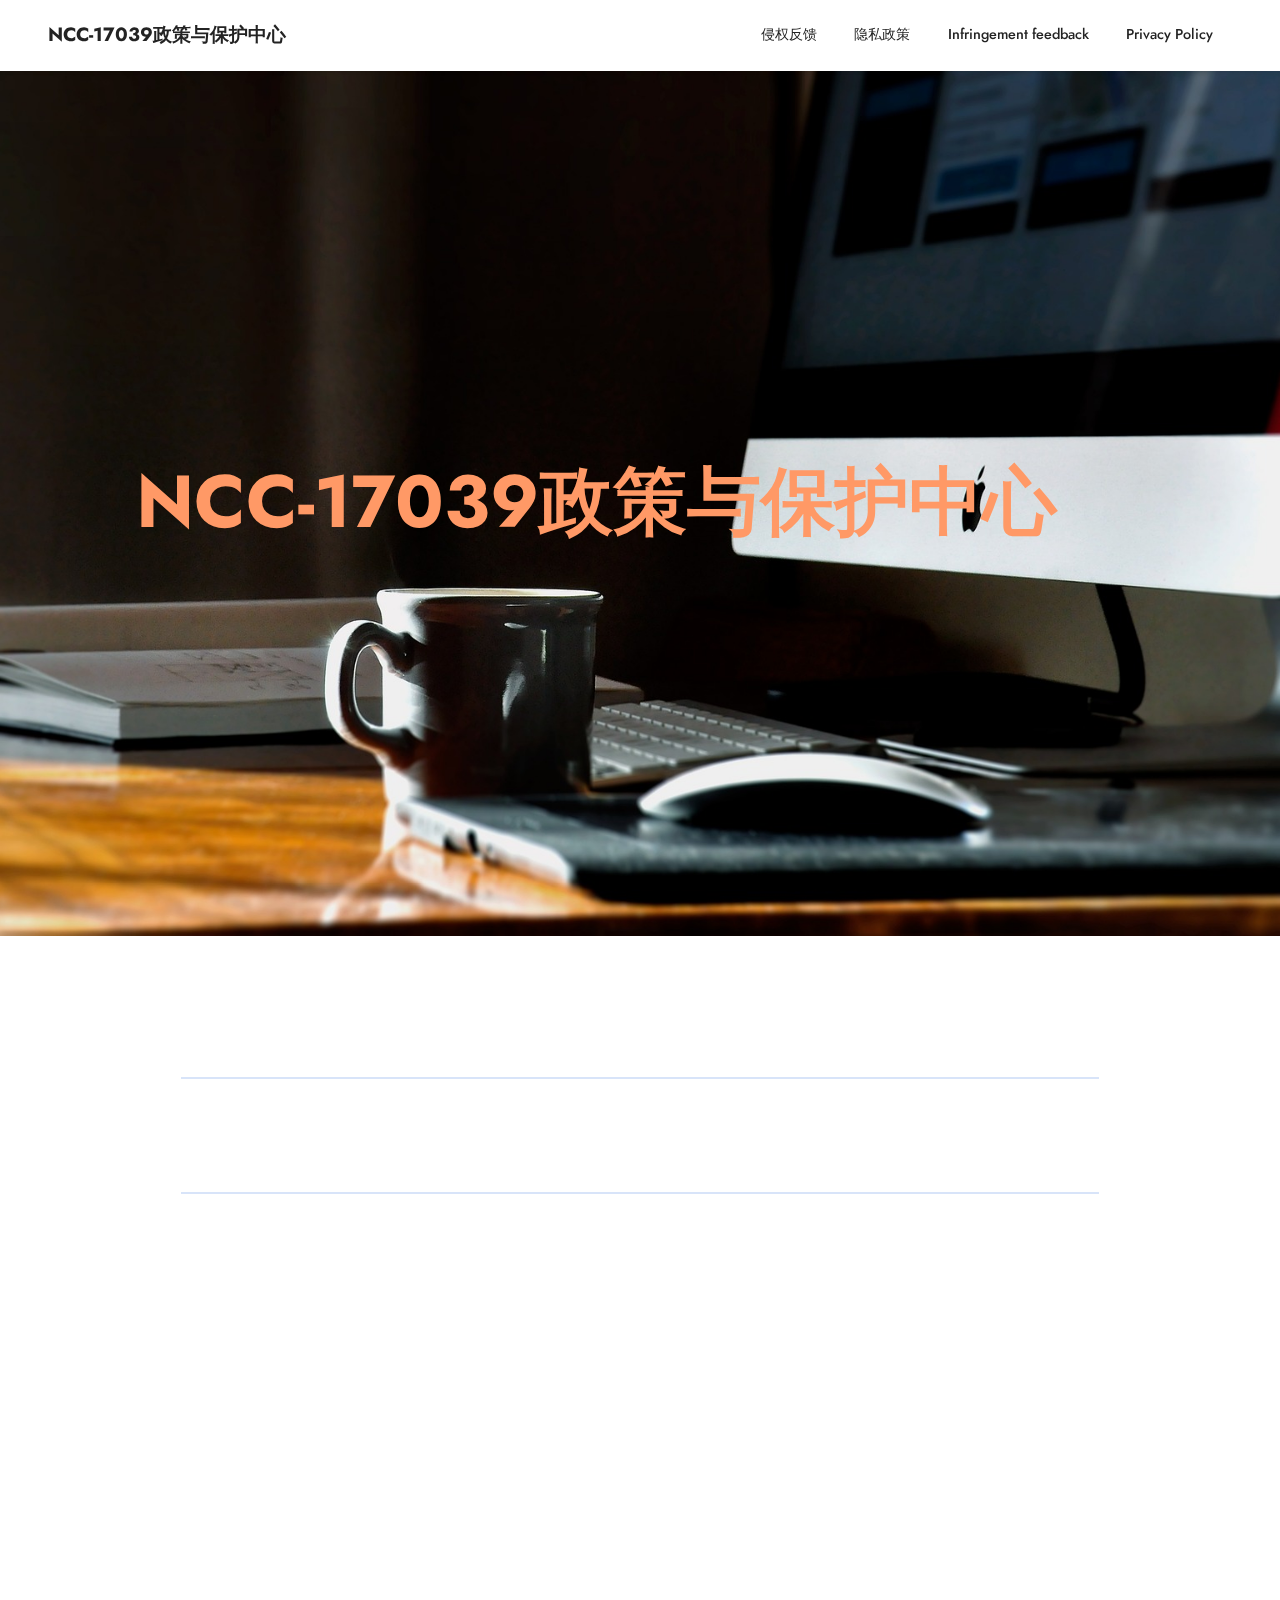
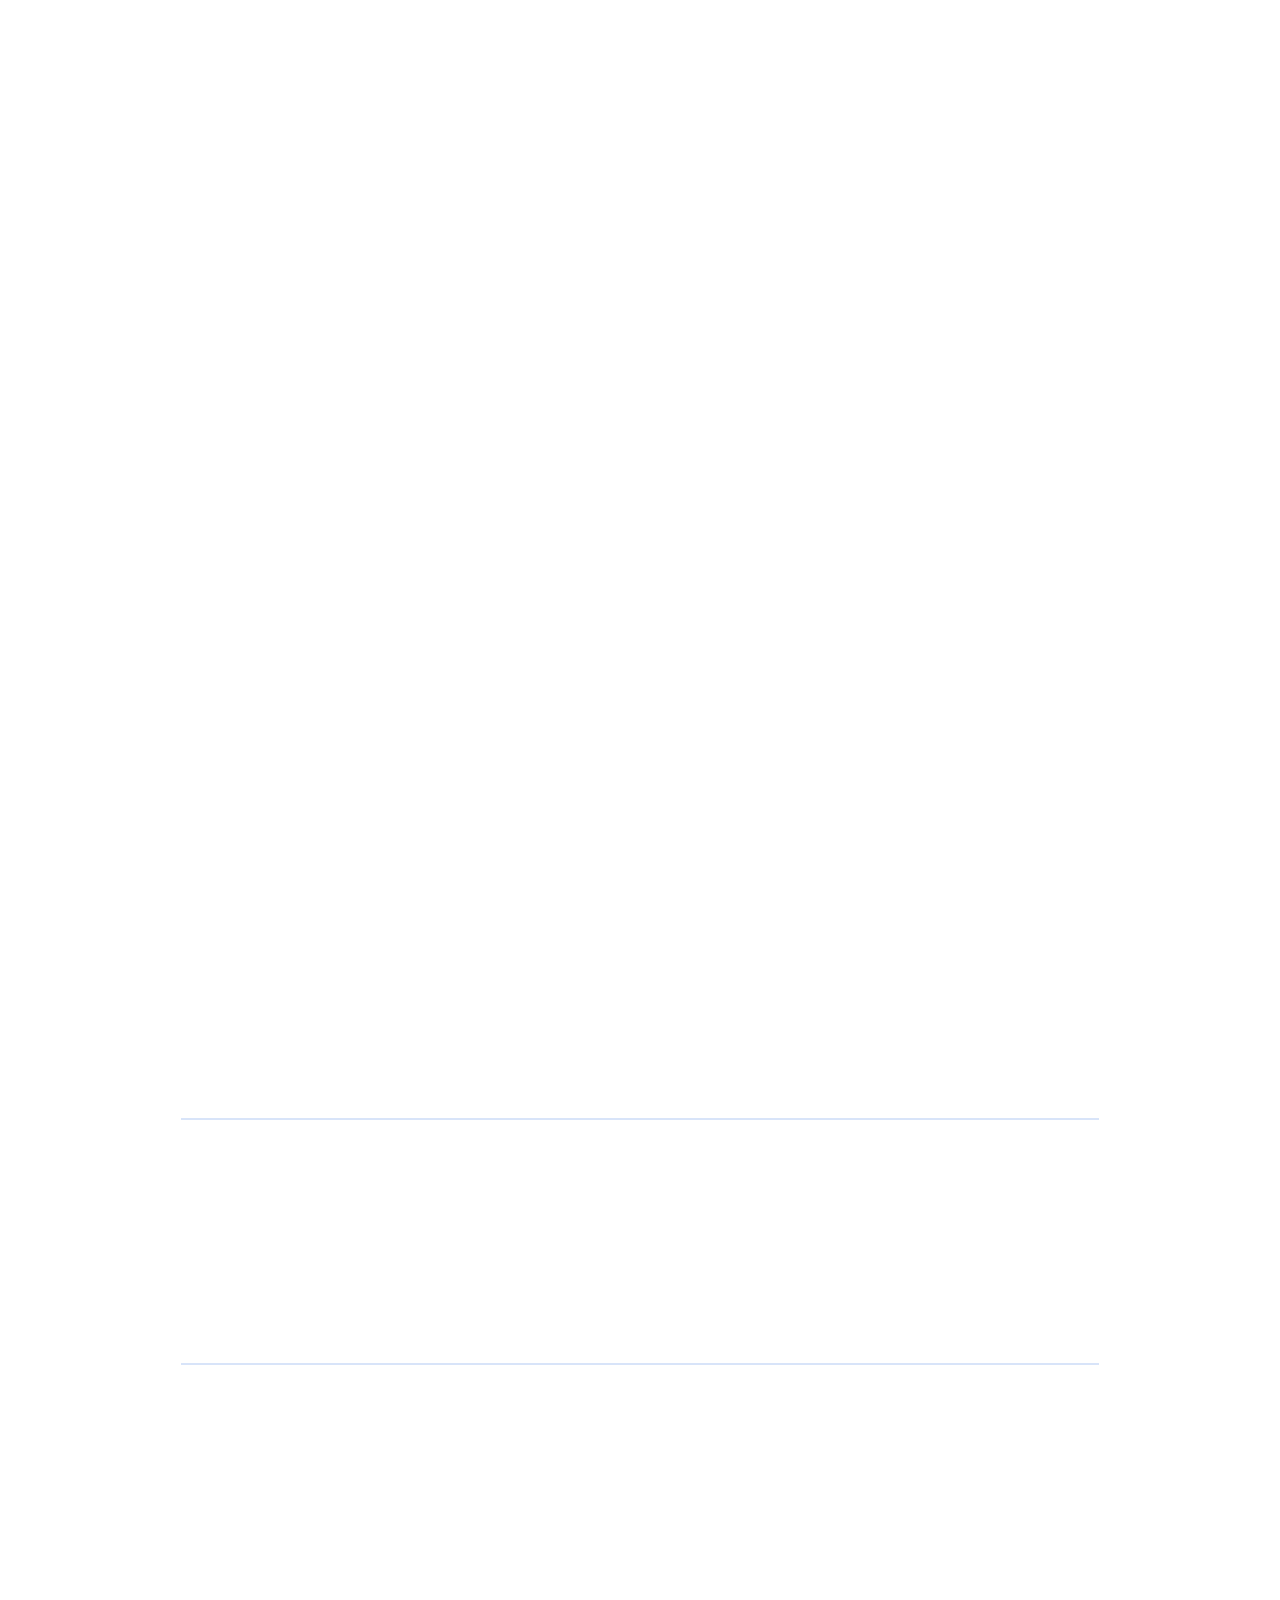
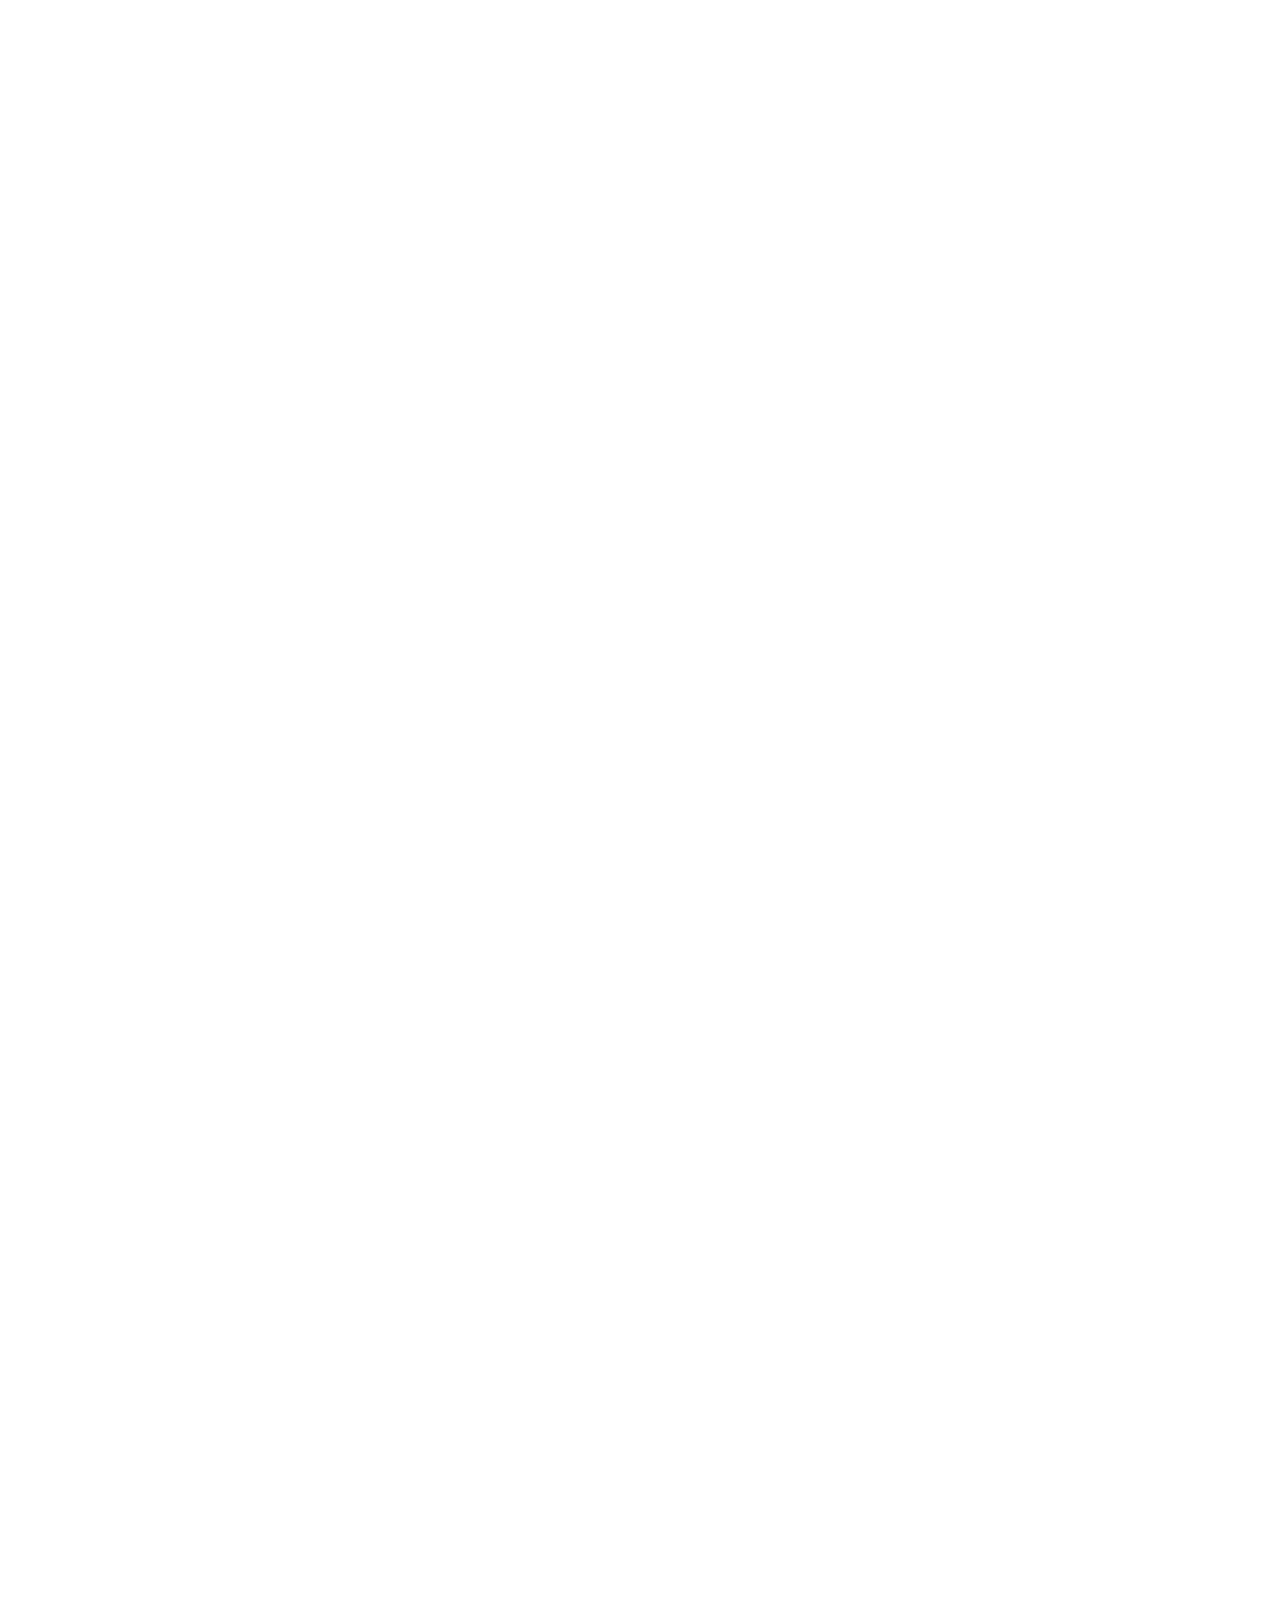
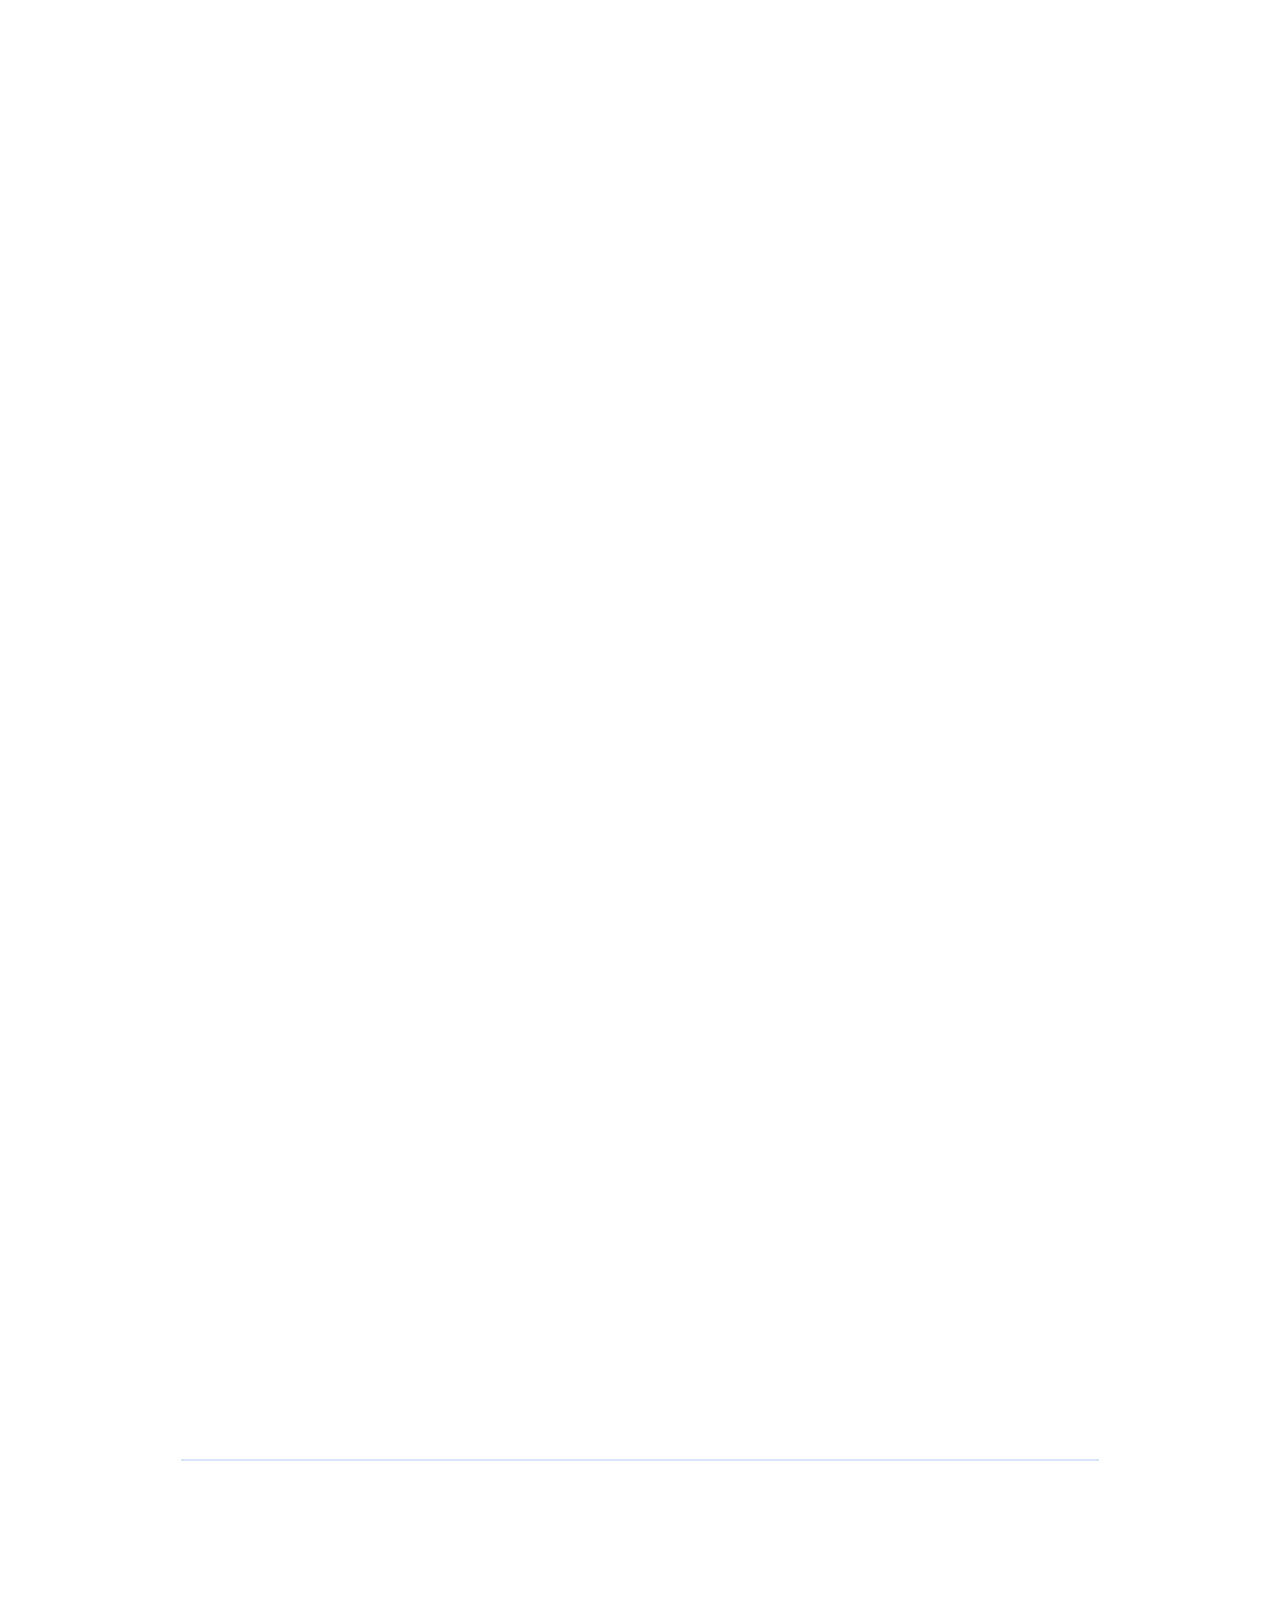
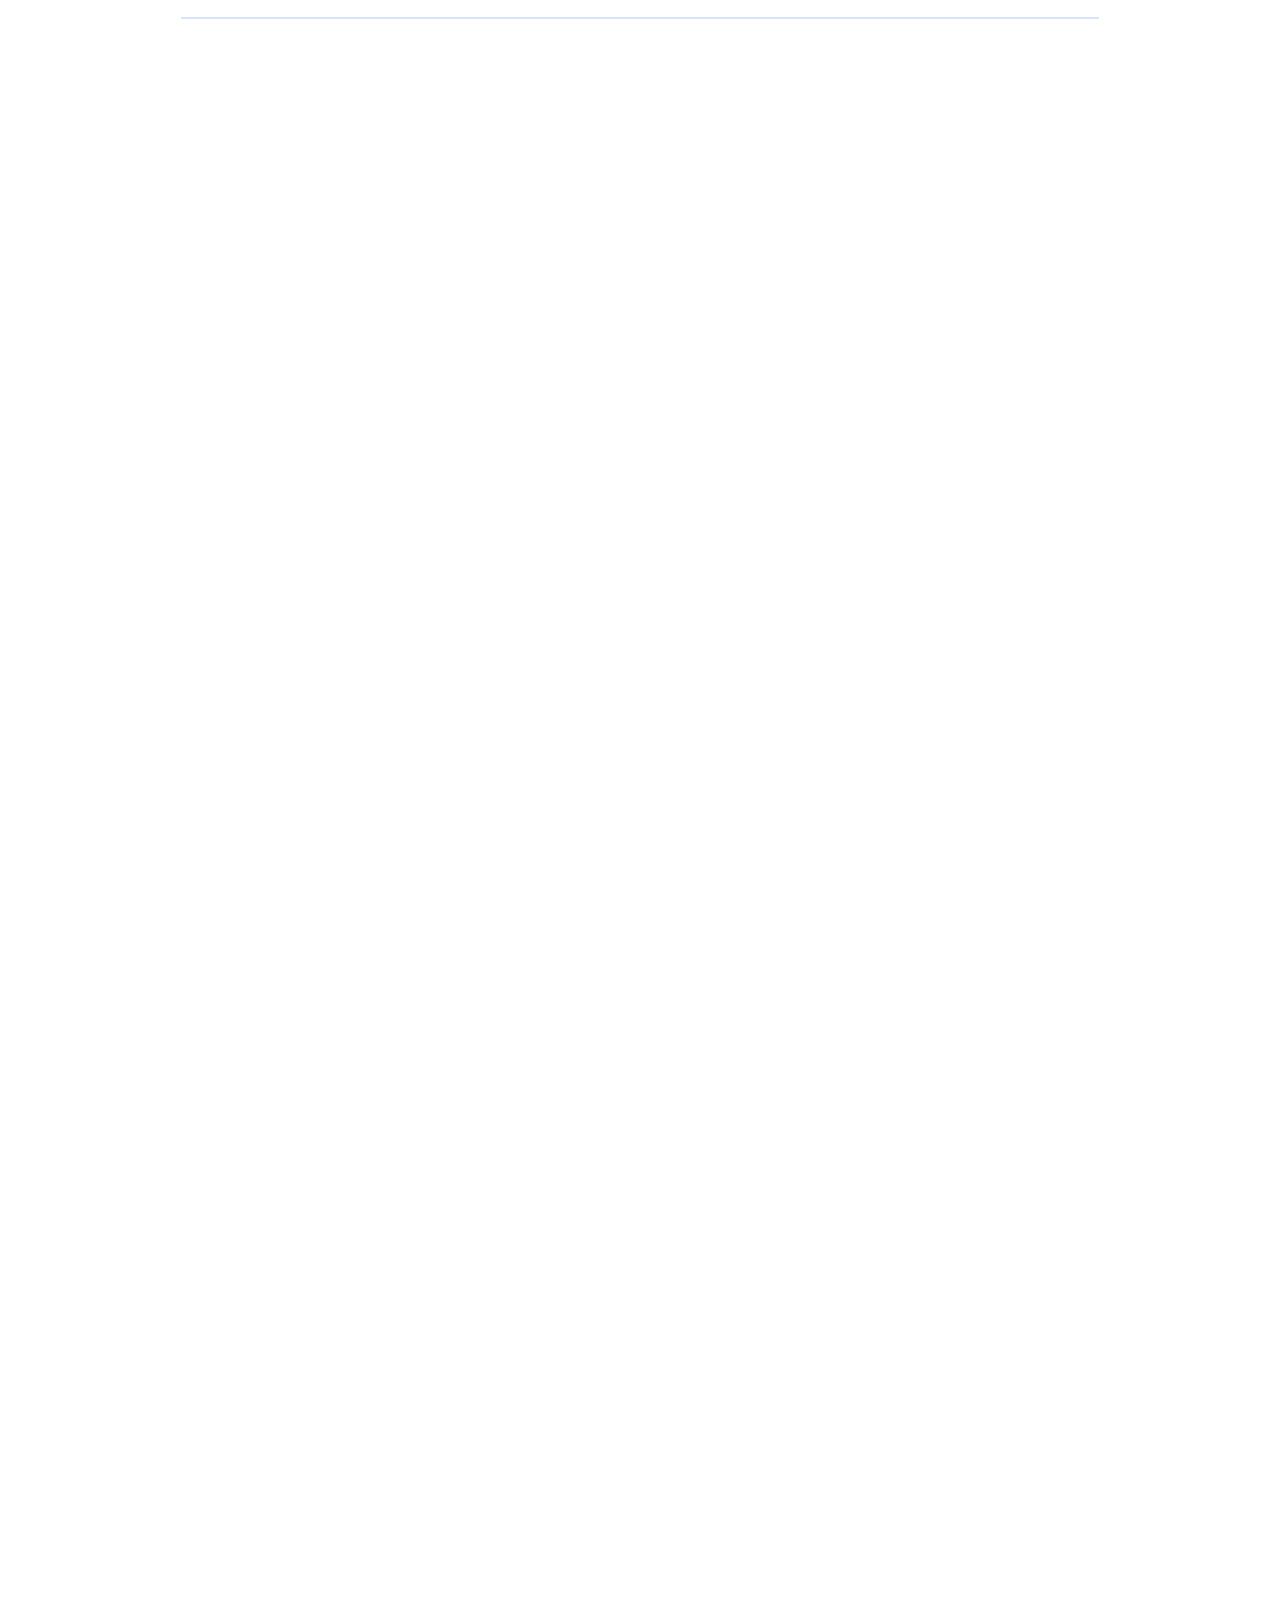
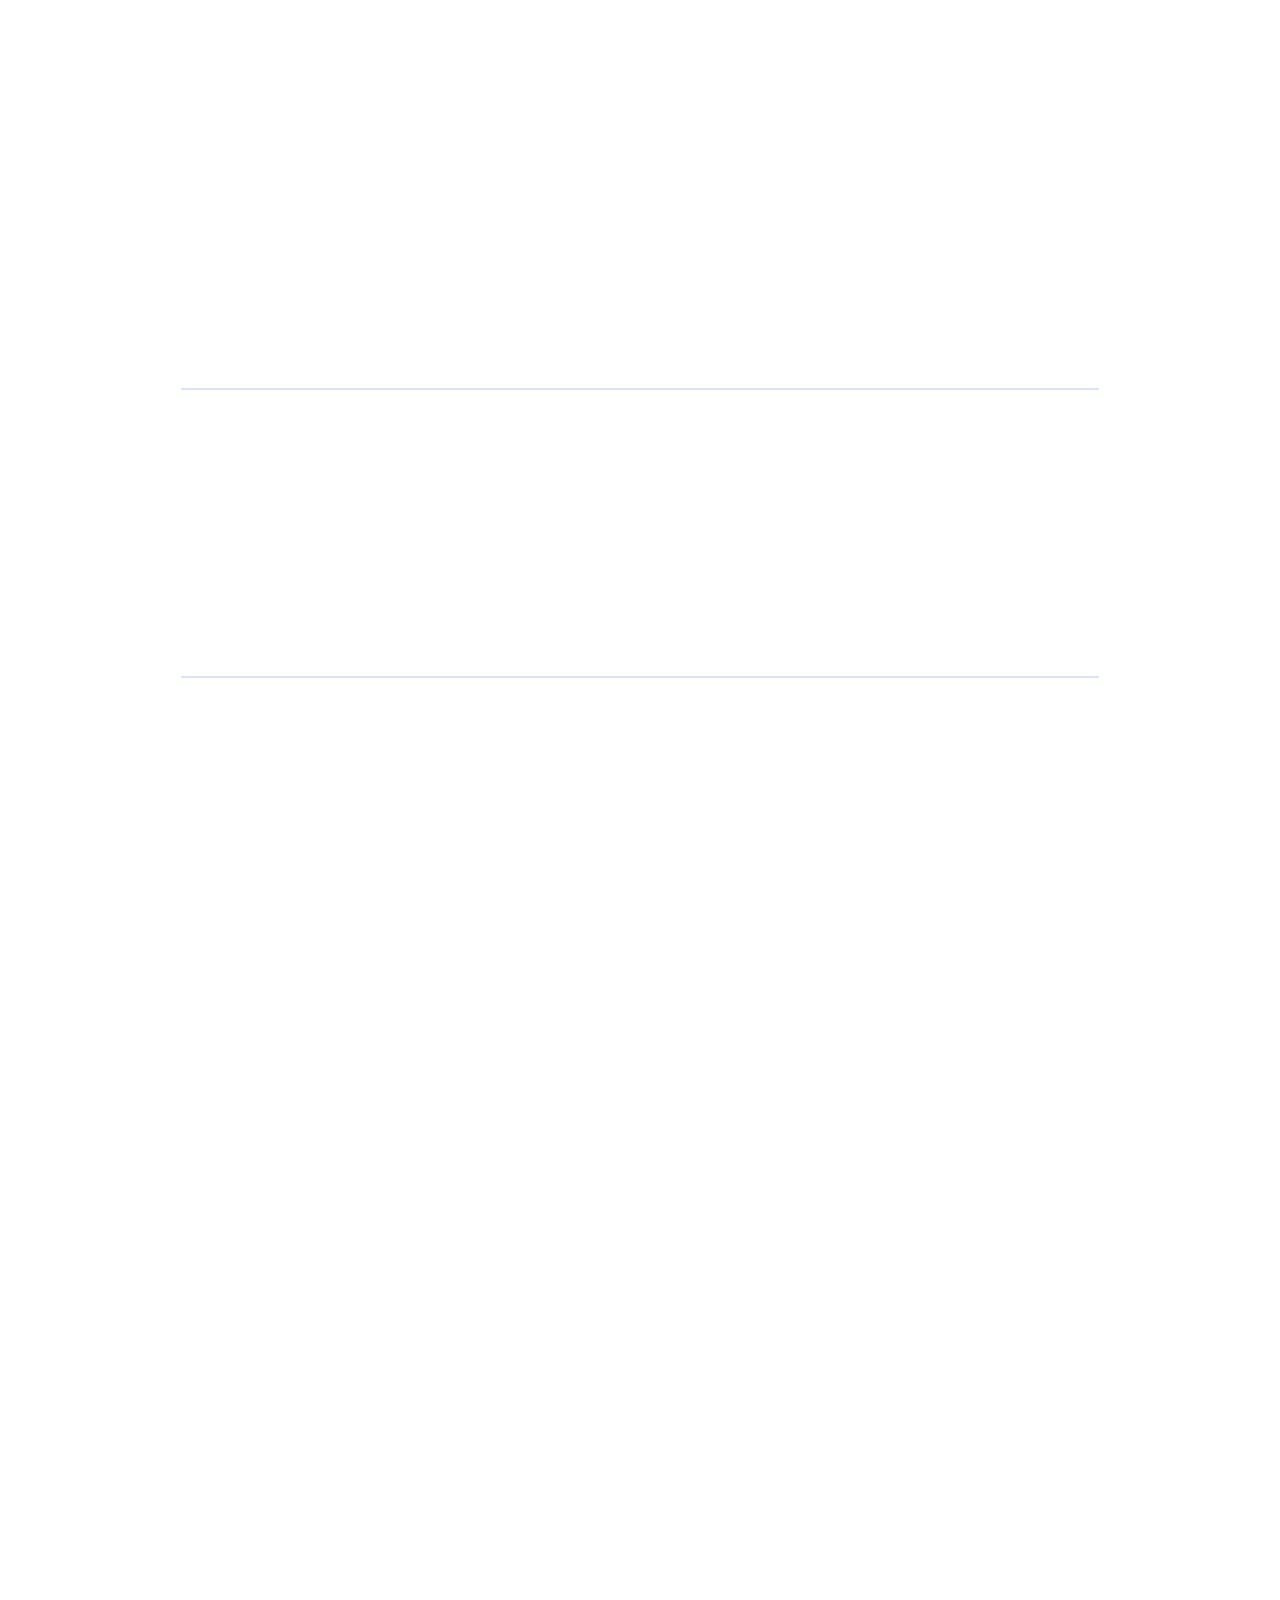
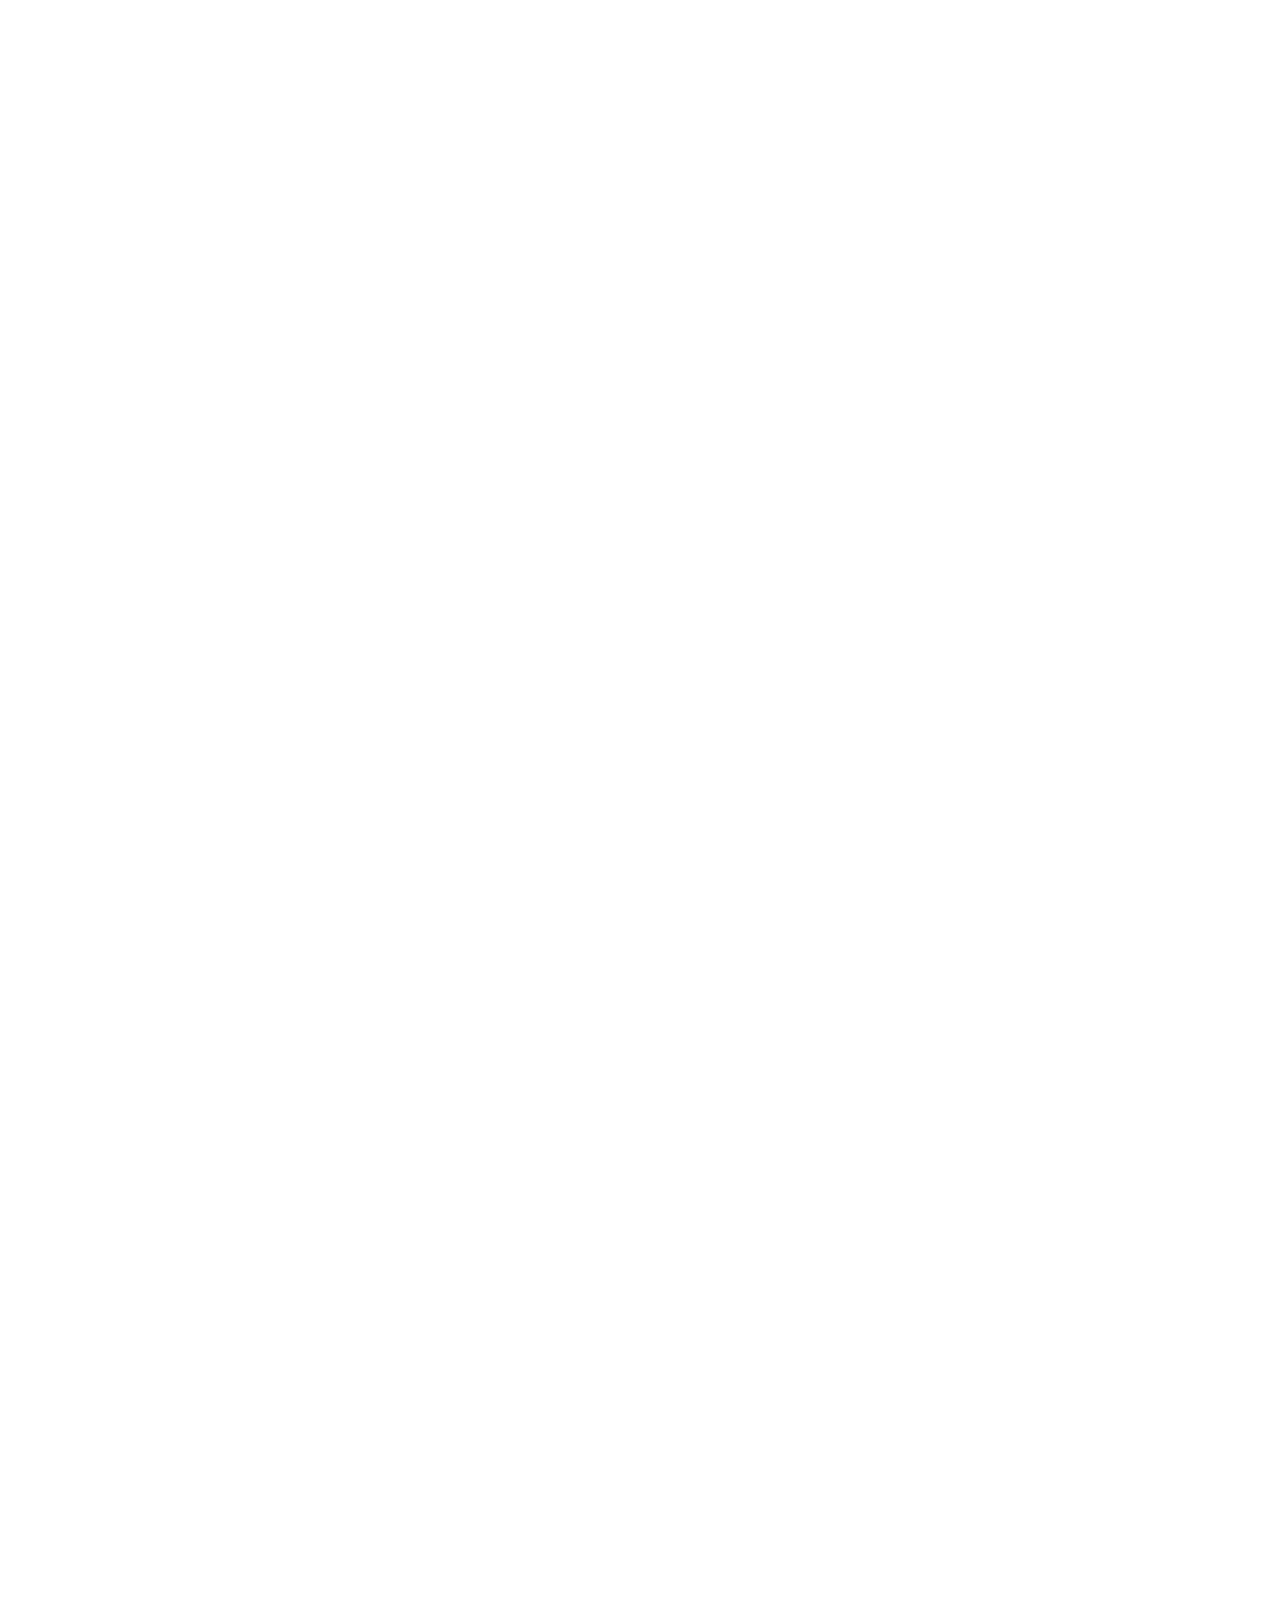
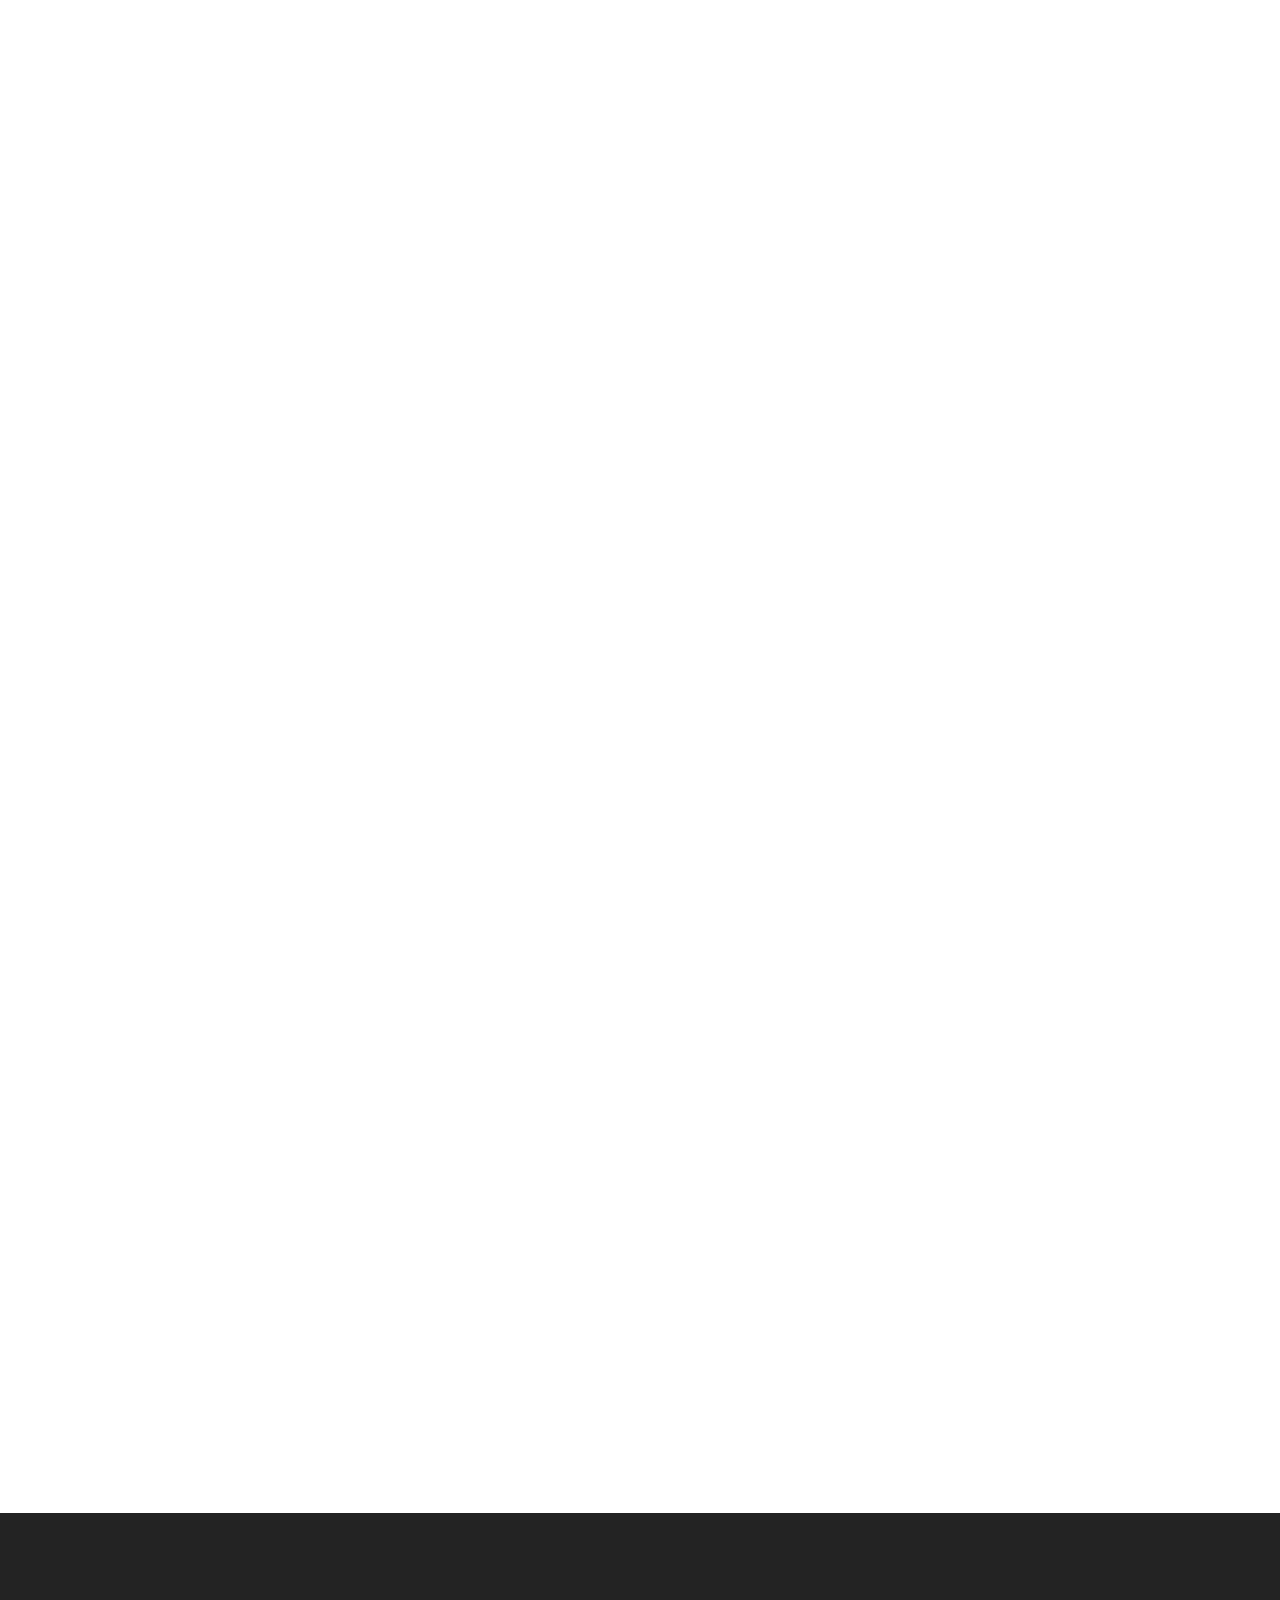
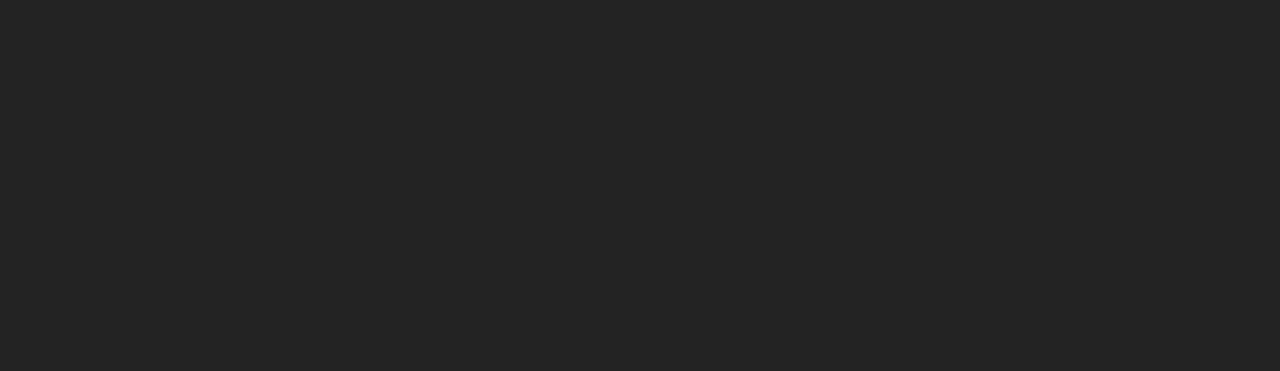
==== data/index.html @ b6a3f5bc "Add files via upload" ====
<!DOCTYPE html>
<html  >
<head>
  <meta charset="UTF-8">
  <meta http-equiv="X-UA-Compatible" content="IE=edge">
  <meta name="generator" content="Mobirise v5.8.4, mobirise.com">
  <meta name="viewport" content="width=device-width, initial-scale=1, minimum-scale=1">
  <link rel="shortcut icon" href="" type="image/x-icon">
  <meta name="description" content="">
  
  
  <title>NCC-17039政策与保护中心</title>
  <link rel="stylesheet" href="/data/assets/bootstrap/css/bootstrap.min.css">
  <link rel="stylesheet" href="/data/assets/bootstrap/css/bootstrap-grid.min.css">
  <link rel="stylesheet" href="/data/assets/bootstrap/css/bootstrap-reboot.min.css">
  <link rel="stylesheet" href="/data/assets/parallax/jarallax.css">
  <link rel="stylesheet" href="/data/assets/animatecss/animate.css">
  <link rel="stylesheet" href="/data/assets/dropdown/css/style.css">
  <link rel="stylesheet" href="/data/assets/socicon/css/styles.css">
  <link rel="stylesheet" href="/data/assets/theme/css/style.css">
  <link rel="preload" href="https://fonts.googleapis.com/css2?family=Jost:ital,wght@0,400;0,700;1,400;1,700&display=swap&display=swap" as="style" onload="this.onload=null;this.rel='stylesheet'">
  <noscript><link rel="stylesheet" href="https://fonts.googleapis.com/css2?family=Jost:ital,wght@0,400;0,700;1,400;1,700&display=swap&display=swap"></noscript>
  <link rel="preload" as="style" href="/data/assets/mobirise/css/mbr-additional.css"><link rel="stylesheet" href="/data/assets/mobirise/css/mbr-additional.css" type="text/css">

  
  
  
</head>
<body>
  
  <section data-bs-version="5.1" class="menu menu1 cid-tM2WLo5mVz" once="menu" id="menu1-g">
    

    <nav class="navbar navbar-dropdown navbar-fixed-top navbar-expand-lg">
        <div class="container-fluid">
            <div class="navbar-brand">
                
                <span class="navbar-caption-wrap"><a class="navbar-caption text-black display-7" href="/data/">NCC-17039政策与保护中心</a></span>
            </div>
            <button class="navbar-toggler" type="button" data-toggle="collapse" data-bs-toggle="collapse" data-target="#navbarSupportedContent" data-bs-target="#navbarSupportedContent" aria-controls="navbarNavAltMarkup" aria-expanded="false" aria-label="Toggle navigation">
                <div class="hamburger">
                    <span></span>
                    <span></span>
                    <span></span>
                    <span></span>
                </div>
            </button>
            <div class="collapse navbar-collapse" id="navbarSupportedContent">
                <ul class="navbar-nav nav-dropdown nav-right" data-app-modern-menu="true"><li class="nav-item"><a class="nav-link link text-black text-primary display-4" href="index.html#content4-1">侵权反馈</a></li>
                    <li class="nav-item"><a class="nav-link link text-black text-primary display-4" href="/data/index.html#content4-5">隐私政策</a></li>
                    <li class="nav-item"><a class="nav-link link text-black text-primary display-4" href="/data/index.html#content4-9">Infringement feedback</a>
                    </li><li class="nav-item"><a class="nav-link link text-black text-primary display-4" href="/data/index.html#content4-c">Privacy Policy</a></li></ul>
                
                
            </div>
        </div>
    </nav>
</section>

<section data-bs-version="5.1" class="header5 cid-tM2IZRfrSc mbr-fullscreen mbr-parallax-background" id="header5-0">

    

    
    

    <div class="container-fluid">
        <div class="row justify-content-end">
            <div class="col-12 col-lg-11">
                <h1 class="mbr-section-title mbr-fonts-style mbr-white mb-3 display-1"><strong>NCC-17039政策与保护中心</strong></h1>
                
                
                
            </div>
        </div>
    </div>
</section>

<section data-bs-version="5.1" class="content4 cid-tM2LdQFCcs" id="content4-1">
    

    
    
    <div class="container">
        <div class="row justify-content-center">
            <div class="title col-md-12 col-lg-12">
                <h3 class="mbr-section-title mbr-fonts-style align-center mb-4 display-2">
                    <strong>1、侵权反馈</strong>
                </h3>
                
                
            </div>
        </div>
    </div>
</section>

<section data-bs-version="5.1" class="content6 cid-tM2Rbtd315" id="content6-4">
    
    <div class="container">
        <div class="row justify-content-center">
            <div class="col-md-12 col-lg-10">
                <hr class="line">
                <p class="mbr-text align-center mbr-fonts-style my-4 display-4"><em>我一贯尊重和重视对内容版权及其他知识产权的保护，努力提供更好的使用体验和健康的交流环境。如果您在我的网站上发现了侵犯您相关权益或者有悖国家法律禁止性规定的内容或其他内容，请您按照下述方式及时向我们发出权利通知或举报，我们将根据相关法律法规规定采取相关措施以尽可能地保护您的合法权益和我站网络环境的健康。</em></p>
                <hr class="line">
            </div>
        </div>
    </div>
</section>

<section data-bs-version="5.1" class="content5 cid-tM2LjZ0Rh5" id="content5-2">
    
    <div class="container">
        <div class="row justify-content-center">
            <div class="col-md-12 col-lg-11">
                
                <h4 class="mbr-section-subtitle mbr-fonts-style mb-4 display-5">
                    一、侵权类权利通知
                </h4>
                <p class="mbr-text mbr-fonts-style display-7">01. 下载举报申诉表，填写申诉信息。
<br>申诉表需由权利人或其合法授权的代理人亲笔签名，权利人为单位的则需加盖单位公章。代理人受托进行举报申诉的，需另提供权利人签章的授权委托书作为附件。申诉表的内容应尽可能完整的填写、提供。您所提供的信息越准确全面，越有助于我们准确、快速、及时地进行处理，保护您的合法权益。
<br>(1) 权利人的姓名／名称要求为身份证上的准确名称，请勿使用昵称、化名、缩写等无法确定现实主体的表述方式。
<br>(2) 联系方式、地址请使用切实可以联系到的直接通讯方式。我们在收到您的举报申诉后可能通过电话或者快递的方式与您进一步联系。
<br>(3) 有效证件的复印件包括营业执照（单位）、身份证（个人）、版权登记证书、第三方（原权利人）授权证明等可以直接证明权利人和权利主张真实存在的材料。如果权利人系未曾进行过版权登记的原创作者，请提供作品首次发表的证明（如出版物、附带时间戳的网页信息等），以便我们可以核实。
<br>(4) 权利人申诉内容及要求，需要列名侵权作品的准确名称、网络地址；要求主张包括可以要求断开侵权作品的访问链接、删除或更正涉嫌侵权的文字介绍。
<br>(5) 认为构成侵权的初步证明材料文件，需要举报申诉人就被举报视频的具体侵权内容进行说明。如涉及盗版或抄袭的，需简要对比被举报视频与自身权利作品之间的同一性或者抄袭的具体内容；涉及针对其他民事权利（名誉权、肖像权及隐私权等）的投诉，应提供具体内容在被举报中的截图。您所提供的材料的准确性，有助于加速恶魔工作人员的处理速度，能更好的维护您的合法权益。
<br>(6) 权利人保证。我们承诺对每一份有效填写的举报申诉表内容逐一核实和反馈。故为防止恶意举报伤害我们的合法权益，权利人须做出相应地承诺和保证。
<br>(7) 权利人如有其他需要补充的内容，可以在“其他”栏中进一步提供。
<br><strong>下载表单： <a href="https://www.123pan.com/s/A4BuVv-akCOA.html" class="text-primary" target="_blank">举报申诉表</a>；
</strong><br>02. 将填写完毕的举报申诉表及有效证明文件的扫描件<strong>通过邮件发送： <a href="mailto:Maxwell448844@outlook.com" class="text-primary">Maxwell448844@outlook.com</a></strong>
<br>03. 收到符合上述要求之通知和完整材料后，我会尽快调查核实并处理。如必要信息尚不符合法律要求、或不足以确定侵权的，我会通过您提供的联系方式与您沟通获取进一步的信息；在材料具备前，我将根据您所提供的初步资料的完善程度，自主确定是否采取预控措施、以及采取何种程度的预控措施。如您提供的联系方式有误或无法提供必要的权利证明、佐证材料的，您的举报申诉将无法得到支持和处理。感谢您的配合和理解。
<br>04. 如果您对于填写举报申诉表和提供举证材料存在困难，请在这里的反馈平台进行反馈，我们将尽力为您提供释疑和指导。<br></p>
            </div>
        </div>
    </div>
</section>

<section data-bs-version="5.1" class="content5 cid-tM2Raf6YVP" id="content5-3">
    
    <div class="container">
        <div class="row justify-content-center">
            <div class="col-md-12 col-lg-11">
                
                <h4 class="mbr-section-subtitle mbr-fonts-style mb-4 display-5">
                    二、其他举报
                </h4>
                <p class="mbr-text mbr-fonts-style display-7">01. 其他类型的举报流程参照侵权类权利通知。
<br>02. 您在举报申诉表可填写为何申诉，无需提供身份证件复印件。
<br>03. 您的申诉内容，需要列名投诉作品的准确名称；您认为其有悖法律要求的具体内容（被举报中相应的截图和有效链接）；您的具体主张和要求（可选）。
<br>04. 故为防止恶意举报伤害我的合法权益，举报人同样须做出相应地承诺和保证。
<br>05. 您应当将填写完毕的举报申诉表及证明材料通过电子邮件方式发送至： Maxwell448844@outlook.com。收到符合要求举报材料后，我（们）会进行调查核实并处理。我（们）可能通过您提供的联系方式与您沟通获取进一步的信息。我（们）有权根据您所提供的材料，自主查核并确定是否采取、以及采取何种程度的措施。如您提供的联系方式有误或无法提供必要的权利证明、佐证材料的，您的举报申诉将无法得到支持和处理。感谢您的配合和理解。
<br>我（们）可能通过您提供的联系方式与您沟通获取进一步的信息。我们有权根据您所提供的材料，自主查核并确定是否采取、以及采取何种程度的措施。如您提供的联系方式有误或无法提供必要的权利证明、佐证材料的，您的举报申诉将无法得到支持和处理。感谢您的配合和理解。
<br>遵守法律： 中华人民共和国的相关法律和法规。保留所有权利： NCC-17039</p>
            </div>
        </div>
    </div>
</section>

<section data-bs-version="5.1" class="content4 cid-tM2S4wcr0f" id="content4-5">
    

    
    
    <div class="container">
        <div class="row justify-content-center">
            <div class="title col-md-12 col-lg-10">
                <h3 class="mbr-section-title mbr-fonts-style align-center mb-4 display-2">
                    <strong>2、隐私权保护政策</strong></h3>
                
                
            </div>
        </div>
    </div>
</section>

<section data-bs-version="5.1" class="content6 cid-tM2Sfiu9JL" id="content6-6">
    
    <div class="container">
        <div class="row justify-content-center">
            <div class="col-md-12 col-lg-10">
                <hr class="line">
                <p class="mbr-text align-center mbr-fonts-style my-4 display-4"><em>欢迎来到NCC-17039的个人网站。本站非常重视您的隐私权，并致力于保护您的个人信息。本隐私政策说明了本站收集、使用、共享和保护您的个人信息的方式。
<br>NCC-17039非常重视用户的隐私和个人信息保护。为了您可以完整地使用我们的产品与/或服务，NCC-17039将依据《中华人民共和国网络安全法》《中华人民共和国个人信息保护法》以及其他中华人民共和国相关法律法规收集和使用您的相关个人信息。本《隐私权保护政策》将说明在您使用我们的产品与/或服务时，NCC-17039如何收集、使用、保存、保护、共享和转让这些信息，请在使用我们的服务前，仔细阅读并了解本隐私权保护政策。
<br>请仔细阅读本《隐私权保护政策》（尤其是加粗、划线的内容）并确定了解我们对您个人信息的处理规则。阅读、使用NCC-17039产品/服务过程中，如您有任何疑问，可通过本隐私权保护政策中列明的NCC-17039联系方式与我们联系，如您不同意本隐私权保护政策中的任何条款，您应立即停止访问和使用相应产品/服务。</em></p>
                <hr class="line">
            </div>
        </div>
    </div>
</section>

<section data-bs-version="5.1" class="content5 cid-tM2SgbRRAA" id="content5-7">
    
    <div class="container">
        <div class="row justify-content-center">
            <div class="col-md-12 col-lg-11">
                
                
                <p class="mbr-text mbr-fonts-style display-7"><strong>一、收集的信息类型
</strong><br>本站目前涉及到浏览者隐私的有：留言区、您的个人邮箱、您的网易云音乐账号。
<br>a.留言区：本站收集的必要信息类型包括用户的昵称、邮箱、用户大概地理地址以及用户的浏览器和用户操作系统的信息。
<br>b.第三方网易云音乐端：本站收集的必要信息类型包括您的个人网易云音乐账号信息。您的网易云音乐账号个性化音乐推荐等相关信息。
<br>c.Memos：本站收集的必要信息类型包括您的个人邮箱地址或者您的Github登录信息。
<br>d.Cloudreve：本站收集的必要信息类型包括您的个人邮箱地址、您的登录大概地理位置。<br>
<br><strong>二、收集信息的目的
</strong><br>本站收集这些信息的原因和目的是为了：
<br>a.更好地改进本站的网站质量和可能的沟通。
<br>b.保存您的登录信息，以便我的服务更好的为您提供服务。<br>
<br><strong>三、信息使用和共享
</strong><br>a.留言区：本站会要求用户在输入框中要求用户选择邮箱或电话号码进行填写，同时系统将自动记录用户此时的大概位置信息，用户的邮箱/电话号码用于反馈和进一步的沟通，位置信息将用来评估您此时的网络通畅情况是否会和您现在所在的地域有关，如果用户退出本站，则位置信息的记录将会自动停止并销毁。
<br>b.第三方网易云音乐端：您的某些用户数据会和网易云音乐进行共享与认证。
<br>c.Memos：当你使用Github等第三方网站进行登录时，本站将与它们进行共享。具体信息请见第三方网站的相关政策。
<br>d.Cloudreve：您的个人邮箱地址、您的登录大概地理位置将会被用于登录和上传文件。本站不会将您的个人信息与任何第三方共享。<br>NCC-17039不会将您的个人信息向NCC-17039以外的任何公司、组织和个人共享或披露，但以下情况除外：
<br>（1）在获取您（以及监护人）的明确同意或您主动选择的情况下共享您的个人信息；
<br>（2）依据法律法规规定，或按政府主管部门的强制性要求，对外共享您的个人信息；
<br>（3）与伙伴共享：仅为实现本隐私权保护政策中声明的目的，我们的某些服务将由授权合作伙伴提供。我们可能会与合作伙伴共享您的某些个人信息，以提供更好的客户服务和用户体验。例如，在向您邮寄礼品等时，我们必须与物流服务提供商共享您的个人信息才能安排送货，或者安排合作伙伴提供服务。我们仅会出于合法、正当、必要、特定、明确的目的共享您的个人信息，并且只会共享提供服务所必要的个人信息。我们的合作伙伴无权将共享的个人信息用于任何其他用途。如果您拒绝我们的合作伙伴在提供服务时收集为提供服务所必须的个人信息，将可能导致您无法在平台中使用该第三方服务。目前，我们的授权合作伙伴包括以下类型：
<br>为实现广告、推送，广告、分析服务类的授权合作伙伴。
<br>这些合作伙伴无法识别您个人身份信息的用户画像标签及去标识化或匿名化后的统计类信息，以帮助其在不识别您个人身份的前提下提升广告有效触达率以帮助其在不识别您个人身份的前提下提升信息有效触达率。除非得到您的许可，否则我们不会将您的个人身份信息（指可以识别您身份的信息，例如姓名或手机号码，通过这些信息可以联系到您或识别您的身份）与提供广告、分析服务的合作伙伴共享。
<br>与供应商、服务提供商和其他合作伙伴的共享。
<br>支持我们业务的供应商、服务提供商和其他合作伙伴（如硬件厂商、电信运营商、支付服务商等），这些支持包括提供技术基础设施服务、分析我们服务的使用方式、衡量广告和服务的有效性、提供客户服务、支付便利或进行学术研究和调查。我们会与共享的合作伙伴签署严格的数据保护协议，要求他们按照我们的要求、本隐私权保护政策以及其他任何相关的保密和安全措施来处理个人信息。如果我们共享您的个人敏感信息或授权合作伙伴改变个人信息的使用及处理目的，将再次征求您的授权同意。<br>
<br><strong>四、Cookie 和其他技术
</strong><br>a.我们会使用 Cookie 来保存您的相关数据，以便您下次更方便使用我的服务。
<br>b.第三方Cookie：我们可能使用第三方服务提供商来监测和分析我们服务的使用情况<br>
<br><strong>五、安全措施
</strong><br>您的个人信息安全对于我们至关重要。我们将严格遵守中华人民共和国相关法律法规，通过采取合理措施的方式，保护您的个人信息，以防止您的信息遭到未经授权的访问、披露、使用、修改等。
<br>本站采取了适当的安全措施来保护您的信息的安全性。
<br>a.技术保护：
<br>为保障您的信息安全，我们已使用适当的安全措施来保护您提供的个人信息，防止数据遭到未经授权访问、公开披露、使用、修改、损坏或丢失。包括但不限于SSL、信息加密存储、数据中心的访问控制。我们会使用加密技术保证个人信息的安全性；我们会使用受信赖的保护机制防止个人信息遭受到恶意攻击；我们会部署访问控制机制，尽力确保只有授权才可以访问个人信息。
<br>b.敏感信息及密码保护提示：
<br>（1） 个人敏感信息保护注意：您在使用我们服务时自愿共享甚至公开分享的信息，可能会涉及您或他人的个人信息甚至个人敏感信息，例如您上传的头像图片、您在发送评论时选择上传的包含个人信息的图片等。请您更加谨慎地考虑，是否在使用我们的服务时共享甚至公开共享相关信息。
<br>（2） 请使用复杂密码，协助我们保证您的账户安全。我们将尽力保证您发送给我们的任何信息的安全性。
<br>（3） 您的账户具有安全保护功能，请妥善保管您的账户及密码信息。我们将通过向其他服务器备份、对用户密码进行加密等安全措施确保您的信息不丢失，不被滥用和变造。尽管有签署安全措施，但同时也请您理解在信息网络上不存在“完善的安全措施”。
<br>（4） 信息披露提示及密码泄露处理：由于互联网环境并非绝对安全，在使用平台某些服务时，您不可避免的要向交易对方或潜在的交易对方披露自己的个人信息，如银行账户信息、联系方式。请您妥善保护自己的个人信息，仅在必要的情形下向他人提供。如您发现自己的个人信息泄露，尤其是您的账户及密码发生泄露，请您立即联络我们，以便我们采取相应措施。
<br>c.安全事件处理：
<br>我们将尽力确保您发送给我们的任何信息的安全性。但如不幸发生个人信息安全事件，我们将按照法律法规的要求，及时向您告知安全事件的基本情况和可能的影响、我们已采取或将要采取的处置措施、您可自主防范和降低风险的建议、对您的补救措施等。我们将及时将事件相关情况以邮件、信函、电话、推送通知等方式告知您，难以逐一告知个人信息主体时，我们会采取合理、有效的方式发布公告。
<br>d.信息存储的期限
<br>我们会采取合理可行的措施避免收集无关的个人信息。我们对于个人信息相关日志信息将在不少于六个月的期限内保存您的个人信息，除非您同意延长保存期限或得到法律的允许。超出保存期限后，会将删除您的个人信息或采取技术措施对您的个人信息进行匿名化处理，但法律法规另有规定的除外。<br>
<br><strong>六、用户权利
</strong><br>您可以随时要求删除您的账号信息。<br>
<br><strong>七、未成年人保护
</strong><br>我们重视未成年人的个人信息保护，如您为未满18周岁的未成年人，在您使用AcFun平台相关服务之前，您应在您的父母或其他监护人的监护、指导下共同阅读并同意本隐私权保护政策，并在征得您的监护人同意的前提下使用我们的服务或向我们提供信息。
<br>对于经父母或其他监护人同意使用我们的产品或服务而收集的未成年人个人信息，我们只会在法律法规允许、父母或其他监护人明确同意或者保护未成年人所必要的情况下使用、共享、转让或披露此信息。如果我们发现在未事先获得监护人同意的情况下收集的未成年人个人信息，我们会设法尽快删除相关信息。<br>
<br><strong>八、适用范围
</strong><br>本隐私权保护政策适用于NCC-17039提供的服务，不适用于拥有单独的隐私政策且未纳入本隐私权保护政策的第三方产品或服务。
<br>本隐私权保护政策不适用于NCC-17039提供的服务中链接到的其他第三方产品或服务，您使用这些第三方服务，将受这些第三方的服务条款及隐私政策约束，具体规定请您仔细阅读第三方的条款。请您妥善保管您的个人信息，仅在必要情况下向第三方提供。<br>
<br><strong>九、法律责任
</strong><br>本站只遵守中华人民共和国的相关法律法规，其它任何国家的法律法规可能会遵守。同时，也希望您的行为符合当地的法律法规。<br>
<br><strong>十、其它
</strong><br>a.本站保留一切权利。当本政策修改时，您应当回来重新阅读。当您不认可本政策请您即刻退出本网站，否则将会被视为同意本政策。
<br>b.联系方式：Maxwell448844@outlook.com
<br>修改日期：2023年6月22日
<br>生效日期：2023年7月10日
<br>最终解释权归NCC-17039所有。</p>
            </div>
        </div>
    </div>
</section>

<section data-bs-version="5.1" class="content4 cid-tM2Toe5hcX" id="content4-9">
    

    
    
    <div class="container">
        <div class="row justify-content-center">
            <div class="title col-md-12 col-lg-10">
                <h3 class="mbr-section-title mbr-fonts-style align-center mb-4 display-2"><strong>3、Infringement feedback</strong></h3>
                
                
            </div>
        </div>
    </div>
</section>

<section data-bs-version="5.1" class="content6 cid-tM2TuYnEJg" id="content6-a">
    
    <div class="container">
        <div class="row justify-content-center">
            <div class="col-md-12 col-lg-10">
                <hr class="line">
                <p class="mbr-text align-center mbr-fonts-style my-4 display-4"><em>I always respect and attach importance to the protection of content copyright and other intellectual property rights, and strive to provide a better experience and healthy communication environment. If you find any content or other content on my website that violates your relevant rights and interests or is contrary to the prohibitions of national laws, please send us a notice of rights or report in a timely manner as described below, and we will take relevant measures to protect your legitimate rights and interests and the health of our network environment as far as possible in accordance with the relevant laws and regulations.</em><br></p>
                <hr class="line">
            </div>
        </div>
    </div>
</section>

<section data-bs-version="5.1" class="content5 cid-tM2TBlo46y" id="content5-b">
    
    <div class="container">
        <div class="row justify-content-center">
            <div class="col-md-12 col-lg-11">
                
                
                <p class="mbr-text mbr-fonts-style display-7"><strong>一、Notice of infringement rights
</strong><br>01. Download the complaint form and fill in the complaint information.
<br>The appeal form shall be signed by the right holder or his legally authorized agent. If the right is the unit, the official seal of the unit shall be affixed. If an agent is entrusted to report or appeal, a power of attorney signed by the right holder shall be provided as an attachment. The contents of the appeal form should be filled in and provided as completely as possible. The more accurate and comprehensive the information you provide, the more help we accurately, quickly and timely processing, to protect your legitimate rights and interests.
<br>(1) The name of the right holder shall be the exact name on the ID card. Please do not use nicknames, aliases, abbreviations and other expressions that cannot determine the actual subject.
<br>(2) Contact information and address, please use the direct communication method that can be contacted. We may contact you by telephone or express after receiving your complaint.
<br>(3) Copies of valid certificates include business license (unit), identity card (individual), copyright registration certificate, authorization certificate of a third party (original right holder) and other materials that can directly prove the existence of the right holder and the right claim. If the owner is an original author who has not registered the copyright, please provide proof of first publication of the work (e.g. publication, website information with time stamp, etc.) so that we can verify.
<br>(4) The content and requirements of the right holder's appeal shall list the exact name and network address of the infringing works; The claims include requests to disconnect links to infringing works and to remove or correct alleged infringements.
<br>(5) Preliminary proof materials and documents deemed to constitute infringement shall require the complainant to explain the specific infringement content of the reported video. If piracy or plagiarism is involved, a brief comparison should be made between the identity of the reported video and the works of its own rights or the specific content of the plagiarism; For complaints concerning other civil rights (right of reputation, right of portrait and right of privacy, etc.), screenshots of the specific contents shall be provided. The accuracy of the materials you provide will help accelerate the processing speed of demon staff and better protect your legitimate rights and interests.
<br>(6) Guarantee of the right holder. We promise to verify and give feedback to each complaint form that is filled out effectively. Therefore, in order to prevent malicious reports from harming our legitimate rights and interests, the right holder must make corresponding promises and guarantees.
<br>(7) If the right holder has other supplementary content, it can provide further in the "Other" column.
<br><strong>Download form: <a href="https://www.123pan.com/s/A4BuVv-akCOA.html" class="text-primary" target="_blank">Complaint form</a>;
</strong><br>02. Send the completed complaint form and scanned copies of valid documents <strong>by email to: <a href="mailto:Maxwell448844@outlook.com" class="text-primary">Maxwell448844@outlook.com</a>
</strong><br>03. Upon receipt of notification and complete materials meeting the above requirements, staff will investigate, verify and process them as soon as possible. If the necessary information does not meet the legal requirements or is insufficient to determine the infringement, we will communicate with you to obtain further information through the contact information you provided; Before the materials are available, we will determine independently whether to take pre-control measures and to what extent according to the completion of the preliminary information provided by you. If the contact information you provide is wrong or you cannot provide the necessary proof of rights and supporting materials, your complaint will not be supported and processed. Thank you for your cooperation and understanding.
<br>04. If you have difficulties in filling in the complaint form and providing evidence, please feedback on the feedback platform here. We will try our best to provide you with relief and guidance.<br>
<br><strong>二、 Other reports
</strong><br>For other types of reporting procedures, please refer to the notice of infringement rights.
<br>You can fill out the reason for the appeal in the complaint form without providing a copy of your ID card.
<br>Your appeal content needs to be listed with the accurate name of the complained work; The specific content that you believe violates legal requirements (corresponding screenshots and valid links in the report); Your specific claims and requirements (optional).
<br>Therefore, in order to prevent malicious reporting from harming my legitimate rights and interests, the informant must also make corresponding commitments and guarantees.
<br>You should send the completed report and appeal form and supporting materials to: Maxwell448844@outlook.com. After receiving the required reporting materials, we will investigate, verify, and handle them. We may communicate with you through the contact information you provided to obtain further information. We have the right to independently verify and determine whether and to what extent measures will be taken based on the materials you provide. If the contact information you provide is incorrect or necessary proof of rights and supporting materials cannot be provided, your complaint will not be supported and processed. Thank you for your cooperation and understanding.
<br>I may communicate with you through the contact information you provide to obtain further information. We have the right to check and determine on our own whether, and to what extent, based on the material you have provided. If you provide the wrong contact information or can not provide the necessary proof of rights, supporting materials, your report complaints will not be supported and processed. Thank you for your cooperation and understanding.
<br>Legal compliance: Relevant laws and regulations of the People's Republic of China.All rights reserved: NCC-17039<br><br><strong>The English version is for reference only, and only the Chinese version has the right to interpret.This page is powered by Baidu Translate.</strong><br></p>
            </div>
        </div>
    </div>
</section>

<section data-bs-version="5.1" class="content4 cid-tM2Uc4kkpA" id="content4-c">
    

    
    
    <div class="container">
        <div class="row justify-content-center">
            <div class="title col-md-12 col-lg-10">
                <h3 class="mbr-section-title mbr-fonts-style align-center mb-4 display-2"><strong>4、Privacy Policy</strong></h3>
                
                
            </div>
        </div>
    </div>
</section>

<section data-bs-version="5.1" class="content6 cid-tM2UcCqPMy" id="content6-d">
    
    <div class="container">
        <div class="row justify-content-center">
            <div class="col-md-12 col-lg-10">
                <hr class="line">
                <p class="mbr-text align-center mbr-fonts-style my-4 display-4"><em>Welcome to NCC-17039's personal website. This website places great importance on your privacy and is committed to protecting your personal information. This privacy policy explains the ways in which this website collects, uses, shares, and protects your personal information.
<br>NCC-17039 places great importance on user privacy and personal information protection. In order for you to fully use our products and/or services, NCC-17039 will collect and use your relevant personal information in accordance with the Network Security Law of the Cybersecurity Law of the People's Republic of China, the Personal Information Protection Law of the Personal Information Protection Law of the People's Republic of China and other relevant laws and regulations of the China. This Privacy Policy will explain how NCC-17039 collects, uses, saves, protects, shares, and transfers this information when you use our products and/or services. Please carefully read and understand this Privacy Policy before using our services.
<br>Please carefully read this Privacy Protection Policy (especially the bold and underlined content) and make sure to understand our rules for handling your personal information. During the process of reading and using NCC-17039 products/services, if you have any questions, you can contact us through the NCC-17039 contact information listed in this privacy protection policy. If you do not agree to any terms of this privacy protection policy, you should immediately stop accessing and using the corresponding products/services.</em><br></p>
                <hr class="line">
            </div>
        </div>
    </div>
</section>

<section data-bs-version="5.1" class="content5 cid-tM2UdcKaYy" id="content5-e">
    
    <div class="container">
        <div class="row justify-content-center">
            <div class="col-md-12 col-lg-11">
                
                
                <p class="mbr-text mbr-fonts-style display-7"><strong>1、 Types of information collected
</strong><br>At present, this website involves the privacy of visitors, including the message area, your personal email, and your NetEase Cloud Music account.
<br>a. Message area: The necessary types of information collected on this website include the user's nickname, email, approximate geographic address, as well as information about the user's browser and operating system.
<br>b. Third party NetEase Cloud Music: The necessary types of information collected on this website include your personal NetEase Cloud Music account information. Personalized music recommendations and other related information for your NetEase Cloud Music account.
<br>c. Memos: The necessary types of information collected on this website include your personal email address or your Github login information.
<br>d. Cloudrave: The necessary types of information collected on this website include your personal email address, your login approximate geographical location.<br>
<br><strong>2、 Purpose of collecting information
</strong><br>The reason and purpose for collecting this information on this website is to:
<br>a. Better improve the website quality and possible communication on this website.
<br>b. Save your login information so that my services can better serve you.<br>
<br><strong>3、 Information usage and sharing
</strong><br>a. Message area: This website will require users to select an email or phone number in the input box to fill in. At the same time, the system will automatically record the user's approximate location information at this time. The user's email/phone number is used for feedback and further communication, and the location information will be used to evaluate whether your network connectivity at this time is related to your current region. If the user exits this website, The recording of location information will automatically stop and be destroyed.
<br>b. Third party NetEase Cloud Music: Some of your user data will be shared and authenticated with NetEase Cloud Music.
<br>c. Memos: When you log in using third-party websites such as Github, this site will be shared with them. Please refer to the relevant policies on third-party websites for specific information.
<br>d. Cloudrave: Your personal email address and approximate geographical location for logging in will be used for logging in and uploading files. This website will not share your personal information with any third party.
<br>NCC-17039 will not share or disclose your personal information to any company, organization, or individual other than NCC-17039, except for the following situations:
<br>(1) Sharing your personal information with your explicit consent (as well as your guardian) or your voluntary choice;
<br>(2) Share your personal information externally in accordance with laws and regulations or mandatory requirements from government regulatory authorities;
<br>(3) Sharing with partners: For the purposes stated in this privacy protection policy only, certain of our services will be provided by authorized partners. We may share some of your personal information with our partners to provide better customer service and user experience. For example, when mailing gifts to you, we must share your personal information with the logistics service provider to arrange delivery or arrange for partners to provide services. We will only share your personal information for legitimate, legitimate, necessary, specific, and clear purposes, and only share personal information necessary for providing services. Our partners have no right to use the shared personal information for any other purpose. If you refuse to collect personal information necessary for our partners to provide services, it may result in your inability to use the third-party service on the platform. Currently, our authorized partners include the following types:
<br>Authorized partners for advertising, push, advertising, and analysis services.
<br>These partners are unable to identify the user profile tags of your personal identity information and the statistical information after de identification or Data anonymization to help them improve the effective access rate of advertising without identifying your personal identity, so as to help them improve the effective access rate of information without identifying your personal identity. Unless we obtain your permission, we will not share your personally identifiable information (referring to information that can identify you, such as a name or phone number, through which you can be contacted or identified) with partners providing advertising and analysis services.
<br>Sharing with suppliers, service providers, and other partners.
<br>Suppliers, service providers, and other partners who support our business (such as hardware manufacturers, telecommunications operators, payment service providers, etc.), including providing technical infrastructure services, analyzing the usage of our services, measuring the effectiveness of advertising and services, providing customer services, facilitating payments, or conducting academic research and surveys. We will sign strict data protection agreements with our shared partners, requiring them to process personal information in accordance with our requirements, this privacy protection policy, and any other relevant confidentiality and security measures. If we share your personal sensitive information or authorize our partners to change the use and processing purpose of personal information, we will seek your authorization and consent again.<br>
<br><strong>4、 Cookies and other technologies
</strong><br>a. We will use cookies to save your relevant data, so that you can use my service more conveniently next time.
<br>b. Third party cookies: We may use third-party service providers to monitor and analyze the usage of our services<br>
<br><strong>5、 Safety measures
</strong><br>Your personal information security is crucial to us. We will strictly abide by the relevant laws and regulations of the China and take reasonable measures to protect your personal information from unauthorized access, disclosure, use, modification, etc.
<br>This website has taken appropriate security measures to protect the security of your information.
<br>a. Technical protection:
<br>To ensure the security of your information, we have used appropriate security measures to protect the personal information you provide from unauthorized access, public disclosure, use, modification, damage or loss. This includes but is not limited to SSL, information encryption storage, and access control for data centers. We will use encryption technology to ensure the security of personal information; We will use trusted protection mechanisms to prevent malicious attacks on personal information; We will deploy access control mechanisms to ensure that only authorized individuals can access personal information.
<br>b. Sensitive information and password protection prompt:
<br>(1) Attention to personal sensitive information protection: The information you voluntarily share or even publicly share when using our services may involve personal information or even sensitive information of yourself or others, such as the avatar image you uploaded or the image containing personal information you chose to upload when sending comments. Please be more cautious when considering whether to share or even publicly share relevant information when using our services.
<br>(2) Please use a complex password to assist us in ensuring the security of your account. We will do our best to ensure the security of any information you send us.
<br>(3) Your account has security protection function, please keep your account and password information properly. We will ensure that your information is not lost, abused, or altered through security measures such as backing up to other servers and encrypting user passwords. Although there are security measures signed, please also understand that there are no "comprehensive security measures" on the information network.
<br>(4) Information Disclosure Reminder and Password Leakage Handling: Due to the fact that the internet environment is not absolutely secure, it is inevitable for you to disclose your personal information, such as bank account information and contact information, to the counterparty or potential counterparty when using certain services on the platform. Please protect your personal information properly and only provide it to others when necessary. If you find that your personal information has been leaked, especially your account and password, please contact us immediately so that we can take corresponding measures.
<br>c. Security incident handling:
<br>We will do our best to ensure the security of any information you send us. However, in the event of an unfortunate personal information security incident, we will promptly inform you of the basic situation and potential impact of the security incident, the measures we have taken or will take to address it, suggestions for you to independently prevent and reduce risks, and remedial measures for you in accordance with laws and regulations. We will promptly inform you of the relevant situation of the event through email, letter, phone call, push notifications, and other means. When it is difficult to inform the personal information subject one by one, we will take reasonable and effective measures to publish the announcement.
<br>d. The duration of information storage
<br>We will take reasonable and feasible measures to avoid collecting irrelevant personal information. We will keep your personal information related log information for a period of no less than six months, unless you agree to extend the retention period or obtain legal permission. After the storage period expires, your personal information will be deleted or technical measures will be taken to Data anonymization your personal information, unless otherwise specified by laws and regulations.<br>
<br><strong>6、 User Rights
</strong><br>You can request to delete your account information at any time.<br>
<br><strong>7、 Protection of minors
</strong><br>We value the personal information protection of minors. If you are a minor under the age of 18, before using the AcFun platform related services, you should read and agree to this privacy protection policy under the supervision and guidance of your parents or other guardians, and use our services or provide information to us with the consent of your guardians.
<br>We will only use, share, transfer, or disclose personal information of minors collected with the consent of our parents or other guardians for the use of our products or services, as permitted by laws and regulations, with the explicit consent of our parents or other guardians, or as necessary to protect minors. If we discover personal information of minors collected without the prior consent of our guardians, we will try to delete the relevant information as soon as possible.<br>
<br><strong>8、 Applicable scope
</strong><br>This privacy protection policy applies to the services provided by NCC-17039 and does not apply to third-party products or services that have a separate privacy policy and are not included in this privacy protection policy.
<br>This privacy protection policy does not apply to other third-party products or services linked to the services provided by NCC-17039. Your use of these third-party services will be subject to the terms of these third-party services and privacy policies. Please carefully read the terms of these third-party services for specific provisions. Please keep your personal information safe and only provide it to third parties when necessary.<br>
<br><strong>9、 Legal Liability
</strong><br>This website only complies with the relevant laws and regulations of the China, and may comply with the laws and regulations of any other country. At the same time, we also hope that your behavior complies with local laws and regulations.<br>
<br><strong>10、 Other
</strong><br>a. All rights reserved on this website. When this policy is modified, you should come back and reread it. When you do not agree with this policy, please immediately exit this website, otherwise it will be considered as agreeing to this policy.
<br>b. Contact information: Maxwell448844@outlook.com
<br>Revision date: June 22, 2023
<br>Effective Date: July 10, 2023
<br>The final interpretation rights belong to NCC-17039.<br><br><strong>The English version is for reference only, and only the Chinese version has the right to interpret.This page is powered by Baidu Translate.</strong><br></p>
            </div>
        </div>
    </div>
</section>

<section data-bs-version="5.1" class="footer2 cid-tM2V4FXTLK" once="footers" id="footer2-f">

    

    
    
    <div class="container-fluid">
        <div class="row mbr-white">
            <div class="col-6 col-md-4 col-lg-3">
                <h5 class="mbr-section-subtitle mbr-fonts-style mb-2 display-7"><strong>相关站点</strong></h5>
                <ul class="list mbr-fonts-style display-4">
                    <li class="mbr-text item-wrap"><a href="https://www.ncc17039.eu.org/" class="text-white" target="_blank">NCC-17039博客中心</a></li>
                    <li class="mbr-text item-wrap"><a href="https://www.ds07.eu.org/" class="text-white" target="_blank">NOS对象存储</a></li>
                    <li class="mbr-text item-wrap"><a href="https://drive.ncc17039.eu.org/" class="text-white" target="_blank">云盘</a></li>
                    <li class="mbr-text item-wrap"><a href="https://music.ncc17039.eu.org/" class="text-white" target="_blank">音乐</a></li><li class="mbr-text item-wrap"><a href="https://unlock-music.ncc17039.eu.org/" class="text-white" target="_blank">音乐解锁</a></li><li class="mbr-text item-wrap"><a href="https://ackee.ncc17039.eu.org/" class="text-white" target="_blank">Ackee</a></li>
                </ul>
            </div>
            <div class="col-6 col-md-4 col-lg-3">
                <h5 class="mbr-section-subtitle mbr-fonts-style mb-2 display-7"><strong>友情链接</strong></h5>
                <ul class="list mbr-fonts-style display-4">
                    <li class="mbr-text item-wrap"><a href="https://yisous.xyz/" class="text-white" target="_blank">Ariasakaの小窝</a></li>
                    <li class="mbr-text item-wrap"><a href="https://blog.laoda.de/" class="text-white" target="_blank">我不是咕咕鸽</a></li>
                    <li class="mbr-text item-wrap"><a href="https://lib.lanbin.top/" class="text-white" target="_blank">Lanbinの知识库</a></li><li class="mbr-text item-wrap"><a href="https://ic.free-chat.asia/" class="text-white" target="_blank">Free&nbsp;Chat</a></li><li class="mbr-text item-wrap"><a href="https://narwh.ch/" class="text-white" target="_blank">Narwhrl</a></li><li class="mbr-text item-wrap"><a href="https://startrekcn.cn/" class="text-white" target="_blank">星际迷航中国</a></li>
                </ul>
            </div>
            <div class="col-6 col-md-4 col-lg-3">
                <h5 class="mbr-section-subtitle mbr-fonts-style mb-2 display-7"><strong>相关部门链接</strong></h5>
                <ul class="list mbr-fonts-style display-4">
                    <li class="mbr-text item-wrap"><a href="https://12377.cn" class="text-white" target="_blank" style="font-size: 0.9rem;">中共中央网信办举报中心</a><br></li><li class="mbr-text item-wrap"><a href="http://www.cac.gov.cn/" class="text-white" target="_blank">中共中央网信办（国家互联网信息办公室）</a></li>
                </ul>
            </div>
            <div class="col-6 col-md-4 col-lg-3">
                <h5 class="mbr-section-subtitle mbr-fonts-style mb-2 display-7"><strong>动力提供</strong></h5>
                <ul class="list mbr-fonts-style display-4">
                    <li class="mbr-text item-wrap">谷歌云</li>
                    <li class="mbr-text item-wrap">CloudFlare</li>
                    <li class="mbr-text item-wrap">NOS（NCC-17039对象存储）</li>
                    <li class="mbr-text item-wrap">腾讯云</li><li class="mbr-text item-wrap">Microsoft</li><li class="mbr-text item-wrap">百度统计</li><li class="mbr-text item-wrap"><br></li>
                </ul>
            </div>
            <div class="col-12 mt-4">
                <p class="mbr-text mb-0 mbr-fonts-style copyright align-center display-7"><strong>
                    © Copyright&nbsp;NCC-17039&nbsp;- All Rights Reserved</strong><strong><br></strong><br><strong>
                </strong></p>
            </div>
        </div>
    </div>
</section><script src="/data/assets/bootstrap/js/bootstrap.bundle.min.js"></script>  <script src="/data/assets/parallax/jarallax.js"></script>  <script src="/data/assets/smoothscroll/smooth-scroll.js"></script>  <script src="/data/assets/ytplayer/index.js"></script>  <script src="assets/dropdown/js/navbar-dropdown.js"></script>  <script src="/data/assets/theme/js/script.js"></script>  
  
  
 <div id="scrollToTop" class="scrollToTop mbr-arrow-up"><a style="text-align: center;"><i class="mbr-arrow-up-icon mbr-arrow-up-icon-cm cm-icon cm-icon-smallarrow-up"></i></a></div>
    <input name="animation" type="hidden">
  </body>
</html>
---- data/assets/parallax/jarallax.css ----
.jarallax {
    position: relative;
    z-index: 0;
}
.jarallax > .jarallax-img {
    position: absolute;
    object-fit: cover;
    /* support for plugin https://github.com/bfred-it/object-fit-images */
    font-family: 'object-fit: cover;';
    top: 0;
    left: 0;
    width: 100%;
    height: 100%;
    z-index: -1;
}
---- data/assets/dropdown/css/style.css ----
.navbar-dropdown {
  left: 0;
  padding: 0;
  position: absolute;
  right: 0;
  top: 0;
  transition: all 0.45s ease;
  z-index: 1030;
  background: #282828; }
  .navbar-dropdown .navbar-logo {
    margin-right: 0.8rem;
    transition: margin 0.3s ease-in-out;
    vertical-align: middle; }
    .navbar-dropdown .navbar-logo img {
      height: 3.125rem;
      transition: all 0.3s ease-in-out; }
    .navbar-dropdown .navbar-logo.mbr-iconfont {
      font-size: 3.125rem;
      line-height: 3.125rem; }
  .navbar-dropdown .navbar-caption {
    font-weight: 700;
    white-space: normal;
    vertical-align: -4px;
    line-height: 3.125rem !important; }
    .navbar-dropdown .navbar-caption, .navbar-dropdown .navbar-caption:hover {
      color: inherit;
      text-decoration: none; }
  .navbar-dropdown .mbr-iconfont + .navbar-caption {
    vertical-align: -1px; }
  .navbar-dropdown.navbar-fixed-top {
    position: fixed; }
  .navbar-dropdown .navbar-brand span {
    vertical-align: -4px; }
  .navbar-dropdown.bg-color.transparent {
    background: none; }
  .navbar-dropdown.navbar-short .navbar-brand {
    padding: 0.625rem 0; }
    .navbar-dropdown.navbar-short .navbar-brand span {
      vertical-align: -1px; }
  .navbar-dropdown.navbar-short .navbar-caption {
    line-height: 2.375rem !important;
    vertical-align: -2px; }
  .navbar-dropdown.navbar-short .navbar-logo {
    margin-right: 0.5rem; }
    .navbar-dropdown.navbar-short .navbar-logo img {
      height: 2.375rem; }
    .navbar-dropdown.navbar-short .navbar-logo.mbr-iconfont {
      font-size: 2.375rem;
      line-height: 2.375rem; }
  .navbar-dropdown.navbar-short .mbr-table-cell {
    height: 3.625rem; }
  .navbar-dropdown .navbar-close {
    left: 0.6875rem;
    position: fixed;
    top: 0.75rem;
    z-index: 1000; }
  .navbar-dropdown .hamburger-icon {
    content: "";
    display: inline-block;
    vertical-align: middle;
    width: 16px;
    -webkit-box-shadow: 0 -6px 0 1px #282828,0 0 0 1px #282828,0 6px 0 1px #282828;
    -moz-box-shadow: 0 -6px 0 1px #282828,0 0 0 1px #282828,0 6px 0 1px #282828;
    box-shadow: 0 -6px 0 1px #282828,0 0 0 1px #282828,0 6px 0 1px #282828; }

.dropdown-menu .dropdown-toggle[data-toggle="dropdown-submenu"]::after {
  border-bottom: 0.35em solid transparent;
  border-left: 0.35em solid;
  border-right: 0;
  border-top: 0.35em solid transparent;
  margin-left: 0.3rem; }

.dropdown-menu .dropdown-item:focus {
  outline: 0; }

.nav-dropdown {
  font-size: 0.75rem;
  font-weight: 500;
  height: auto !important; }
  .nav-dropdown .nav-btn {
    padding-left: 1rem; }
  .nav-dropdown .link {
    margin: .667em 1.667em;
    font-weight: 500;
    padding: 0;
    transition: color .2s ease-in-out; }
    .nav-dropdown .link.dropdown-toggle {
      margin-right: 2.583em; }
      .nav-dropdown .link.dropdown-toggle::after {
        margin-left: .25rem;
        border-top: 0.35em solid;
        border-right: 0.35em solid transparent;
        border-left: 0.35em solid transparent;
        border-bottom: 0; }
      .nav-dropdown .link.dropdown-toggle[aria-expanded="true"] {
        margin: 0;
        padding: 0.667em 3.263em  0.667em 1.667em; }
  .nav-dropdown .link::after,
  .nav-dropdown .dropdown-item::after {
    color: inherit; }
  .nav-dropdown .btn {
    font-size: 0.75rem;
    font-weight: 700;
    letter-spacing: 0;
    margin-bottom: 0;
    padding-left: 1.25rem;
    padding-right: 1.25rem; }
  .nav-dropdown .dropdown-menu {
    border-radius: 0;
    border: 0;
    left: 0;
    margin: 0;
    padding-bottom: 1.25rem;
    padding-top: 1.25rem;
    position: relative; }
  .nav-dropdown .dropdown-submenu {
    margin-left: 0.125rem;
    top: 0; }
  .nav-dropdown .dropdown-item {
    font-weight: 500;
    line-height: 2;
    padding: 0.3846em 4.615em 0.3846em 1.5385em;
    position: relative;
    transition: color .2s ease-in-out, background-color .2s ease-in-out; }
    .nav-dropdown .dropdown-item::after {
      margin-top: -0.3077em;
      position: absolute;
      right: 1.1538em;
      top: 50%; }
    .nav-dropdown .dropdown-item:focus, .nav-dropdown .dropdown-item:hover {
      background: none; }

@media (max-width: 767px) {
  .nav-dropdown.navbar-toggleable-sm {
    bottom: 0;
    display: none;
    left: 0;
    overflow-x: hidden;
    position: fixed;
    top: 0;
    transform: translateX(-100%);
    -ms-transform: translateX(-100%);
    -webkit-transform: translateX(-100%);
    width: 18.75rem;
    z-index: 999; } }
.nav-dropdown.navbar-toggleable-xl {
  bottom: 0;
  display: none;
  left: 0;
  overflow-x: hidden;
  position: fixed;
  top: 0;
  transform: translateX(-100%);
  -ms-transform: translateX(-100%);
  -webkit-transform: translateX(-100%);
  width: 18.75rem;
  z-index: 999; }

.nav-dropdown-sm {
  display: block !important;
  overflow-x: hidden;
  overflow: auto;
  padding-top: 3.875rem; }
  .nav-dropdown-sm::after {
    content: "";
    display: block;
    height: 3rem;
    width: 100%; }
  .nav-dropdown-sm.collapse.in ~ .navbar-close {
    display: block !important; }
  .nav-dropdown-sm.collapsing, .nav-dropdown-sm.collapse.in {
    transform: translateX(0);
    -ms-transform: translateX(0);
    -webkit-transform: translateX(0);
    transition: all 0.25s ease-out;
    -webkit-transition: all 0.25s ease-out;
    background: #282828; }
  .nav-dropdown-sm.collapsing[aria-expanded="false"] {
    transform: translateX(-100%);
    -ms-transform: translateX(-100%);
    -webkit-transform: translateX(-100%); }
  .nav-dropdown-sm .nav-item {
    display: block;
    margin-left: 0 !important;
    padding-left: 0; }
  .nav-dropdown-sm .link,
  .nav-dropdown-sm .dropdown-item {
    border-top: 1px dotted rgba(255, 255, 255, 0.1);
    font-size: 0.8125rem;
    line-height: 1.6;
    margin: 0 !important;
    padding: 0.875rem 2.4rem 0.875rem 1.5625rem !important;
    position: relative;
    white-space: normal; }
    .nav-dropdown-sm .link:focus, .nav-dropdown-sm .link:hover,
    .nav-dropdown-sm .dropdown-item:focus,
    .nav-dropdown-sm .dropdown-item:hover {
      background: rgba(0, 0, 0, 0.2) !important;
      color: #c0a375; }
  .nav-dropdown-sm .nav-btn {
    position: relative;
    padding: 1.5625rem 1.5625rem 0 1.5625rem; }
    .nav-dropdown-sm .nav-btn::before {
      border-top: 1px dotted rgba(255, 255, 255, 0.1);
      content: "";
      left: 0;
      position: absolute;
      top: 0;
      width: 100%; }
    .nav-dropdown-sm .nav-btn + .nav-btn {
      padding-top: 0.625rem; }
      .nav-dropdown-sm .nav-btn + .nav-btn::before {
        display: none; }
  .nav-dropdown-sm .btn {
    padding: 0.625rem 0; }
  .nav-dropdown-sm .dropdown-toggle[data-toggle="dropdown-submenu"]::after {
    margin-left: .25rem;
    border-top: 0.35em solid;
    border-right: 0.35em solid transparent;
    border-left: 0.35em solid transparent;
    border-bottom: 0; }
  .nav-dropdown-sm .dropdown-toggle[data-toggle="dropdown-submenu"][aria-expanded="true"]::after {
    border-top: 0;
    border-right: 0.35em solid transparent;
    border-left: 0.35em solid transparent;
    border-bottom: 0.35em solid; }
  .nav-dropdown-sm .dropdown-menu {
    margin: 0;
    padding: 0;
    position: relative;
    top: 0;
    left: 0;
    width: 100%;
    border: 0;
    float: none;
    border-radius: 0;
    background: none; }
  .nav-dropdown-sm .dropdown-submenu {
    left: 100%;
    margin-left: 0.125rem;
    margin-top: -1.25rem;
    top: 0; }

.navbar-toggleable-sm .nav-dropdown .dropdown-menu {
  position: absolute; }

.navbar-toggleable-sm .nav-dropdown .dropdown-submenu {
  left: 100%;
  margin-left: 0.125rem;
  margin-top: -1.25rem;
  top: 0; }

.navbar-toggleable-sm.opened .nav-dropdown .dropdown-menu {
  position: relative; }

.navbar-toggleable-sm.opened .nav-dropdown .dropdown-submenu {
  left: 0;
  margin-left: 00rem;
  margin-top: 0rem;
  top: 0; }

.is-builder .nav-dropdown.collapsing {
  transition: none !important; }
---- data/assets/socicon/css/styles.css ----
@charset "UTF-8";

@font-face {
  font-family: 'Socicon';
  src:  url('../fonts/socicon.eot');
  src:  url('../fonts/socicon.eot?#iefix') format('embedded-opentype'),
    url('../fonts/socicon.woff2') format('woff2'),
    url('../fonts/socicon.ttf') format('truetype'),
    url('../fonts/socicon.woff') format('woff'),
    url('../fonts/socicon.svg#socicon') format('svg');
  font-weight: normal;
  font-style: normal;
  font-display: swap;
}

[data-icon]:before {
  font-family: "socicon" !important;
  content: attr(data-icon);
  font-style: normal !important;
  font-weight: normal !important;
  font-variant: normal !important;
  text-transform: none !important;
  speak: none;
  line-height: 1;
  -webkit-font-smoothing: antialiased;
  -moz-osx-font-smoothing: grayscale;
}

[class^="socicon-"], [class*=" socicon-"] {
  /* use !important to prevent issues with browser extensions that change fonts */
  font-family: 'Socicon' !important;
  speak: none;
  font-style: normal;
  font-weight: normal;
  font-variant: normal;
  text-transform: none;
  line-height: 1;

  /* Better Font Rendering =========== */
  -webkit-font-smoothing: antialiased;
  -moz-osx-font-smoothing: grayscale;
}

.socicon-eitaa:before {
  content: "\e97c";
}
.socicon-soroush:before {
  content: "\e97d";
}
.socicon-bale:before {
  content: "\e97e";
}
.socicon-zazzle:before {
  content: "\e97b";
}
.socicon-society6:before {
  content: "\e97a";
}
.socicon-redbubble:before {
  content: "\e979";
}
.socicon-avvo:before {
  content: "\e978";
}
.socicon-stitcher:before {
  content: "\e977";
}
.socicon-googlehangouts:before {
  content: "\e974";
}
.socicon-dlive:before {
  content: "\e975";
}
.socicon-vsco:before {
  content: "\e976";
}
.socicon-flipboard:before {
  content: "\e973";
}
.socicon-ubuntu:before {
  content: "\e958";
}
.socicon-artstation:before {
  content: "\e959";
}
.socicon-invision:before {
  content: "\e95a";
}
.socicon-torial:before {
  content: "\e95b";
}
.socicon-collectorz:before {
  content: "\e95c";
}
.socicon-seenthis:before {
  content: "\e95d";
}
.socicon-googleplaymusic:before {
  content: "\e95e";
}
.socicon-debian:before {
  content: "\e95f";
}
.socicon-filmfreeway:before {
  content: "\e960";
}
.socicon-gnome:before {
  content: "\e961";
}
.socicon-itchio:before {
  content: "\e962";
}
.socicon-jamendo:before {
  content: "\e963";
}
.socicon-mix:before {
  content: "\e964";
}
.socicon-sharepoint:before {
  content: "\e965";
}
.socicon-tinder:before {
  content: "\e966";
}
.socicon-windguru:before {
  content: "\e967";
}
.socicon-cdbaby:before {
  content: "\e968";
}
.socicon-elementaryos:before {
  content: "\e969";
}
.socicon-stage32:before {
  content: "\e96a";
}
.socicon-tiktok:before {
  content: "\e96b";
}
.socicon-gitter:before {
  content: "\e96c";
}
.socicon-letterboxd:before {
  content: "\e96d";
}
.socicon-threema:before {
  content: "\e96e";
}
.socicon-splice:before {
  content: "\e96f";
}
.socicon-metapop:before {
  content: "\e970";
}
.socicon-naver:before {
  content: "\e971";
}
.socicon-remote:before {
  content: "\e972";
}
.socicon-internet:before {
  content: "\e957";
}
.socicon-moddb:before {
  content: "\e94b";
}
.socicon-indiedb:before {
  content: "\e94c";
}
.socicon-traxsource:before {
  content: "\e94d";
}
.socicon-gamefor:before {
  content: "\e94e";
}
.socicon-pixiv:before {
  content: "\e94f";
}
.socicon-myanimelist:before {
  content: "\e950";
}
.socicon-blackberry:before {
  content: "\e951";
}
.socicon-wickr:before {
  content: "\e952";
}
.socicon-spip:before {
  content: "\e953";
}
.socicon-napster:before {
  content: "\e954";
}
.socicon-beatport:before {
  content: "\e955";
}
.socicon-hackerone:before {
  content: "\e956";
}
.socicon-hackernews:before {
  content: "\e946";
}
.socicon-smashwords:before {
  content: "\e947";
}
.socicon-kobo:before {
  content: "\e948";
}
.socicon-bookbub:before {
  content: "\e949";
}
.socicon-mailru:before {
  content: "\e94a";
}
.socicon-gitlab:before {
  content: "\e945";
}
.socicon-instructables:before {
  content: "\e944";
}
.socicon-portfolio:before {
  content: "\e943";
}
.socicon-codered:before {
  content: "\e940";
}
.socicon-origin:before {
  content: "\e941";
}
.socicon-nextdoor:before {
  content: "\e942";
}
.socicon-udemy:before {
  content: "\e93f";
}
.socicon-livemaster:before {
  content: "\e93e";
}
.socicon-crunchbase:before {
  content: "\e93b";
}
.socicon-homefy:before {
  content: "\e93c";
}
.socicon-calendly:before {
  content: "\e93d";
}
.socicon-realtor:before {
  content: "\e90f";
}
.socicon-tidal:before {
  content: "\e910";
}
.socicon-qobuz:before {
  content: "\e911";
}
.socicon-natgeo:before {
  content: "\e912";
}
.socicon-mastodon:before {
  content: "\e913";
}
.socicon-unsplash:before {
  content: "\e914";
}
.socicon-homeadvisor:before {
  content: "\e915";
}
.socicon-angieslist:before {
  content: "\e916";
}
.socicon-codepen:before {
  content: "\e917";
}
.socicon-slack:before {
  content: "\e918";
}
.socicon-openaigym:before {
  content: "\e919";
}
.socicon-logmein:before {
  content: "\e91a";
}
.socicon-fiverr:before {
  content: "\e91b";
}
.socicon-gotomeeting:before {
  content: "\e91c";
}
.socicon-aliexpress:before {
  content: "\e91d";
}
.socicon-guru:before {
  content: "\e91e";
}
.socicon-appstore:before {
  content: "\e91f";
}
.socicon-homes:before {
  content: "\e920";
}
.socicon-zoom:before {
  content: "\e921";
}
.socicon-alibaba:before {
  content: "\e922";
}
.socicon-craigslist:before {
  content: "\e923";
}
.socicon-wix:before {
  content: "\e924";
}
.socicon-redfin:before {
  content: "\e925";
}
.socicon-googlecalendar:before {
  content: "\e926";
}
.socicon-shopify:before {
  content: "\e927";
}
.socicon-freelancer:before {
  content: "\e928";
}
.socicon-seedrs:before {
  content: "\e929";
}
.socicon-bing:before {
  content: "\e92a";
}
.socicon-doodle:before {
  content: "\e92b";
}
.socicon-bonanza:before {
  content: "\e92c";
}
.socicon-squarespace:before {
  content: "\e92d";
}
.socicon-toptal:before {
  content: "\e92e";
}
.socicon-gust:before {
  content: "\e92f";
}
.socicon-ask:before {
  content: "\e930";
}
.socicon-trulia:before {
  content: "\e931";
}
.socicon-loomly:before {
  content: "\e932";
}
.socicon-ghost:before {
  content: "\e933";
}
.socicon-upwork:before {
  content: "\e934";
}
.socicon-fundable:before {
  content: "\e935";
}
.socicon-booking:before {
  content: "\e936";
}
.socicon-googlemaps:before {
  content: "\e937";
}
.socicon-zillow:before {
  content: "\e938";
}
.socicon-niconico:before {
  content: "\e939";
}
.socicon-toneden:before {
  content: "\e93a";
}
.socicon-augment:before {
  content: "\e908";
}
.socicon-bitbucket:before {
  content: "\e909";
}
.socicon-fyuse:before {
  content: "\e90a";
}
.socicon-yt-gaming:before {
  content: "\e90b";
}
.socicon-sketchfab:before {
  content: "\e90c";
}
.socicon-mobcrush:before {
  content: "\e90d";
}
.socicon-microsoft:before {
  content: "\e90e";
}
.socicon-pandora:before {
  content: "\e907";
}
.socicon-messenger:before {
  content: "\e906";
}
.socicon-gamewisp:before {
  content: "\e905";
}
.socicon-bloglovin:before {
  content: "\e904";
}
.socicon-tunein:before {
  content: "\e903";
}
.socicon-gamejolt:before {
  content: "\e901";
}
.socicon-trello:before {
  content: "\e902";
}
.socicon-spreadshirt:before {
  content: "\e900";
}
.socicon-500px:before {
  content: "\e000";
}
.socicon-8tracks:before {
  content: "\e001";
}
.socicon-airbnb:before {
  content: "\e002";
}
.socicon-alliance:before {
  content: "\e003";
}
.socicon-amazon:before {
  content: "\e004";
}
.socicon-amplement:before {
  content: "\e005";
}
.socicon-android:before {
  content: "\e006";
}
.socicon-angellist:before {
  content: "\e007";
}
.socicon-apple:before {
  content: "\e008";
}
.socicon-appnet:before {
  content: "\e009";
}
.socicon-baidu:before {
  content: "\e00a";
}
.socicon-bandcamp:before {
  content: "\e00b";
}
.socicon-battlenet:before {
  content: "\e00c";
}
.socicon-mixer:before {
  content: "\e00d";
}
.socicon-bebee:before {
  content: "\e00e";
}
.socicon-bebo:before {
  content: "\e00f";
}
.socicon-behance:before {
  content: "\e010";
}
.socicon-blizzard:before {
  content: "\e011";
}
.socicon-blogger:before {
  content: "\e012";
}
.socicon-buffer:before {
  content: "\e013";
}
.socicon-chrome:before {
  content: "\e014";
}
.socicon-coderwall:before {
  content: "\e015";
}
.socicon-curse:before {
  content: "\e016";
}
.socicon-dailymotion:before {
  content: "\e017";
}
.socicon-deezer:before {
  content: "\e018";
}
.socicon-delicious:before {
  content: "\e019";
}
.socicon-deviantart:before {
  content: "\e01a";
}
.socicon-diablo:before {
  content: "\e01b";
}
.socicon-digg:before {
  content: "\e01c";
}
.socicon-discord:before {
  content: "\e01d";
}
.socicon-disqus:before {
  content: "\e01e";
}
.socicon-douban:before {
  content: "\e01f";
}
.socicon-draugiem:before {
  content: "\e020";
}
.socicon-dribbble:before {
  content: "\e021";
}
.socicon-drupal:before {
  content: "\e022";
}
.socicon-ebay:before {
  content: "\e023";
}
.socicon-ello:before {
  content: "\e024";
}
.socicon-endomodo:before {
  content: "\e025";
}
.socicon-envato:before {
  content: "\e026";
}
.socicon-etsy:before {
  content: "\e027";
}
.socicon-facebook:before {
  content: "\e028";
}
.socicon-feedburner:before {
  content: "\e029";
}
.socicon-filmweb:before {
  content: "\e02a";
}
.socicon-firefox:before {
  content: "\e02b";
}
.socicon-flattr:before {
  content: "\e02c";
}
.socicon-flickr:before {
  content: "\e02d";
}
.socicon-formulr:before {
  content: "\e02e";
}
.socicon-forrst:before {
  content: "\e02f";
}
.socicon-foursquare:before {
  content: "\e030";
}
.socicon-friendfeed:before {
  content: "\e031";
}
.socicon-github:before {
  content: "\e032";
}
.socicon-goodreads:before {
  content: "\e033";
}
.socicon-google:before {
  content: "\e034";
}
.socicon-googlescholar:before {
  content: "\e035";
}
.socicon-googlegroups:before {
  content: "\e036";
}
.socicon-googlephotos:before {
  content: "\e037";
}
.socicon-googleplus:before {
  content: "\e038";
}
.socicon-grooveshark:before {
  content: "\e039";
}
.socicon-hackerrank:before {
  content: "\e03a";
}
.socicon-hearthstone:before {
  content: "\e03b";
}
.socicon-hellocoton:before {
  content: "\e03c";
}
.socicon-heroes:before {
  content: "\e03d";
}
.socicon-smashcast:before {
  content: "\e03e";
}
.socicon-horde:before {
  content: "\e03f";
}
.socicon-houzz:before {
  content: "\e040";
}
.socicon-icq:before {
  content: "\e041";
}
.socicon-identica:before {
  content: "\e042";
}
.socicon-imdb:before {
  content: "\e043";
}
.socicon-instagram:before {
  content: "\e044";
}
.socicon-issuu:before {
  content: "\e045";
}
.socicon-istock:before {
  content: "\e046";
}
.socicon-itunes:before {
  content: "\e047";
}
.socicon-keybase:before {
  content: "\e048";
}
.socicon-lanyrd:before {
  content: "\e049";
}
.socicon-lastfm:before {
  content: "\e04a";
}
.socicon-line:before {
  content: "\e04b";
}
.socicon-linkedin:before {
  content: "\e04c";
}
.socicon-livejournal:before {
  content: "\e04d";
}
.socicon-lyft:before {
  content: "\e04e";
}
.socicon-macos:before {
  content: "\e04f";
}
.socicon-mail:before {
  content: "\e050";
}
.socicon-medium:before {
  content: "\e051";
}
.socicon-meetup:before {
  content: "\e052";
}
.socicon-mixcloud:before {
  content: "\e053";
}
.socicon-modelmayhem:before {
  content: "\e054";
}
.socicon-mumble:before {
  content: "\e055";
}
.socicon-myspace:before {
  content: "\e056";
}
.socicon-newsvine:before {
  content: "\e057";
}
.socicon-nintendo:before {
  content: "\e058";
}
.socicon-npm:before {
  content: "\e059";
}
.socicon-odnoklassniki:before {
  content: "\e05a";
}
.socicon-openid:before {
  content: "\e05b";
}
.socicon-opera:before {
  content: "\e05c";
}
.socicon-outlook:before {
  content: "\e05d";
}
.socicon-overwatch:before {
  content: "\e05e";
}
.socicon-patreon:before {
  content: "\e05f";
}
.socicon-paypal:before {
  content: "\e060";
}
.socicon-periscope:before {
  content: "\e061";
}
.socicon-persona:before {
  content: "\e062";
}
.socicon-pinterest:before {
  content: "\e063";
}
.socicon-play:before {
  content: "\e064";
}
.socicon-player:before {
  content: "\e065";
}
.socicon-playstation:before {
  content: "\e066";
}
.socicon-pocket:before {
  content: "\e067";
}
.socicon-qq:before {
  content: "\e068";
}
.socicon-quora:before {
  content: "\e069";
}
.socicon-raidcall:before {
  content: "\e06a";
}
.socicon-ravelry:before {
  content: "\e06b";
}
.socicon-reddit:before {
  content: "\e06c";
}
.socicon-renren:before {
  content: "\e06d";
}
.socicon-researchgate:before {
  content: "\e06e";
}
.socicon-residentadvisor:before {
  content: "\e06f";
}
.socicon-reverbnation:before {
  content: "\e070";
}
.socicon-rss:before {
  content: "\e071";
}
.socicon-sharethis:before {
  content: "\e072";
}
.socicon-skype:before {
  content: "\e073";
}
.socicon-slideshare:before {
  content: "\e074";
}
.socicon-smugmug:before {
  content: "\e075";
}
.socicon-snapchat:before {
  content: "\e076";
}
.socicon-songkick:before {
  content: "\e077";
}
.socicon-soundcloud:before {
  content: "\e078";
}
.socicon-spotify:before {
  content: "\e079";
}
.socicon-stackexchange:before {
  content: "\e07a";
}
.socicon-stackoverflow:before {
  content: "\e07b";
}
.socicon-starcraft:before {
  content: "\e07c";
}
.socicon-stayfriends:before {
  content: "\e07d";
}
.socicon-steam:before {
  content: "\e07e";
}
.socicon-storehouse:before {
  content: "\e07f";
}
.socicon-strava:before {
  content: "\e080";
}
.socicon-streamjar:before {
  content: "\e081";
}
.socicon-stumbleupon:before {
  content: "\e082";
}
.socicon-swarm:before {
  content: "\e083";
}
.socicon-teamspeak:before {
  content: "\e084";
}
.socicon-teamviewer:before {
  content: "\e085";
}
.socicon-technorati:before {
  content: "\e086";
}
.socicon-telegram:before {
  content: "\e087";
}
.socicon-tripadvisor:before {
  content: "\e088";
}
.socicon-tripit:before {
  content: "\e089";
}
.socicon-triplej:before {
  content: "\e08a";
}
.socicon-tumblr:before {
  content: "\e08b";
}
.socicon-twitch:before {
  content: "\e08c";
}
.socicon-twitter:before {
  content: "\e08d";
}
.socicon-uber:before {
  content: "\e08e";
}
.socicon-ventrilo:before {
  content: "\e08f";
}
.socicon-viadeo:before {
  content: "\e090";
}
.socicon-viber:before {
  content: "\e091";
}
.socicon-viewbug:before {
  content: "\e092";
}
.socicon-vimeo:before {
  content: "\e093";
}
.socicon-vine:before {
  content: "\e094";
}
.socicon-vkontakte:before {
  content: "\e095";
}
.socicon-warcraft:before {
  content: "\e096";
}
.socicon-wechat:before {
  content: "\e097";
}
.socicon-weibo:before {
  content: "\e098";
}
.socicon-whatsapp:before {
  content: "\e099";
}
.socicon-wikipedia:before {
  content: "\e09a";
}
.socicon-windows:before {
  content: "\e09b";
}
.socicon-wordpress:before {
  content: "\e09c";
}
.socicon-wykop:before {
  content: "\e09d";
}
.socicon-xbox:before {
  content: "\e09e";
}
.socicon-xing:before {
  content: "\e09f";
}
.socicon-yahoo:before {
  content: "\e0a0";
}
.socicon-yammer:before {
  content: "\e0a1";
}
.socicon-yandex:before {
  content: "\e0a2";
}
.socicon-yelp:before {
  content: "\e0a3";
}
.socicon-younow:before {
  content: "\e0a4";
}
.socicon-youtube:before {
  content: "\e0a5";
}
.socicon-zapier:before {
  content: "\e0a6";
}
.socicon-zerply:before {
  content: "\e0a7";
}
.socicon-zomato:before {
  content: "\e0a8";
}
.socicon-zynga:before {
  content: "\e0a9";
}
---- data/assets/theme/css/style.css ----
@charset "UTF-8";
section {
  background-color: #ffffff;
}

body {
  font-style: normal;
  line-height: 1.5;
  font-weight: 400;
  color: #232323;
  position: relative;
}

button {
  background-color: transparent;
  border-color: transparent;
}

section,
.container,
.container-fluid {
  position: relative;
  word-wrap: break-word;
}

a.mbr-iconfont:hover {
  text-decoration: none;
}

.article .lead p,
.article .lead ul,
.article .lead ol,
.article .lead pre,
.article .lead blockquote {
  margin-bottom: 0;
}

a {
  font-style: normal;
  font-weight: 400;
  cursor: pointer;
}
a, a:hover {
  text-decoration: none;
}

.mbr-section-title {
  font-style: normal;
  line-height: 1.3;
}

.mbr-section-subtitle {
  line-height: 1.3;
}

.mbr-text {
  font-style: normal;
  line-height: 1.7;
}

h1,
h2,
h3,
h4,
h5,
h6,
.display-1,
.display-2,
.display-4,
.display-5,
.display-7,
span,
p,
a {
  line-height: 1;
  word-break: break-word;
  word-wrap: break-word;
  font-weight: 400;
}

b,
strong {
  font-weight: bold;
}

input:-webkit-autofill, input:-webkit-autofill:hover, input:-webkit-autofill:focus, input:-webkit-autofill:active {
  transition-delay: 9999s;
  -webkit-transition-property: background-color, color;
  transition-property: background-color, color;
}

textarea[type=hidden] {
  display: none;
}

section {
  background-position: 50% 50%;
  background-repeat: no-repeat;
  background-size: cover;
}
section .mbr-background-video,
section .mbr-background-video-preview {
  position: absolute;
  bottom: 0;
  left: 0;
  right: 0;
  top: 0;
}

.hidden {
  visibility: hidden;
}

.mbr-z-index20 {
  z-index: 20;
}

/*! Base colors */
.mbr-white {
  color: #ffffff;
}

.mbr-black {
  color: #111111;
}

.mbr-bg-white {
  background-color: #ffffff;
}

.mbr-bg-black {
  background-color: #000000;
}

/*! Text-aligns */
.align-left {
  text-align: left;
}

.align-center {
  text-align: center;
}

.align-right {
  text-align: right;
}

/*! Font-weight  */
.mbr-light {
  font-weight: 300;
}

.mbr-regular {
  font-weight: 400;
}

.mbr-semibold {
  font-weight: 500;
}

.mbr-bold {
  font-weight: 700;
}

/*! Media  */
.media-content {
  flex-basis: 100%;
}

.media-container-row {
  display: flex;
  flex-direction: row;
  flex-wrap: wrap;
  justify-content: center;
  align-content: center;
  align-items: start;
}
.media-container-row .media-size-item {
  width: 400px;
}

.media-container-column {
  display: flex;
  flex-direction: column;
  flex-wrap: wrap;
  justify-content: center;
  align-content: center;
  align-items: stretch;
}
.media-container-column > * {
  width: 100%;
}

@media (min-width: 992px) {
  .media-container-row {
    flex-wrap: nowrap;
  }
}
figure {
  margin-bottom: 0;
  overflow: hidden;
}

figure[mbr-media-size] {
  transition: width 0.1s;
}

img,
iframe {
  display: block;
  width: 100%;
}

.card {
  background-color: transparent;
  border: none;
}

.card-box {
  width: 100%;
}

.card-img {
  text-align: center;
  flex-shrink: 0;
  -webkit-flex-shrink: 0;
}

.media {
  max-width: 100%;
  margin: 0 auto;
}

.mbr-figure {
  align-self: center;
}

.media-container > div {
  max-width: 100%;
}

.mbr-figure img,
.card-img img {
  width: 100%;
}

@media (max-width: 991px) {
  .media-size-item {
    width: auto !important;
  }

  .media {
    width: auto;
  }

  .mbr-figure {
    width: 100% !important;
  }
}
/*! Buttons */
.mbr-section-btn {
  margin-left: -0.6rem;
  margin-right: -0.6rem;
  font-size: 0;
}

.btn {
  font-weight: 600;
  border-width: 1px;
  font-style: normal;
  margin: 0.6rem 0.6rem;
  white-space: normal;
  transition: all 0.2s ease-in-out;
  display: inline-flex;
  align-items: center;
  justify-content: center;
  word-break: break-word;
}

.btn-sm {
  font-weight: 600;
  letter-spacing: 0px;
  transition: all 0.3s ease-in-out;
}

.btn-md {
  font-weight: 600;
  letter-spacing: 0px;
  transition: all 0.3s ease-in-out;
}

.btn-lg {
  font-weight: 600;
  letter-spacing: 0px;
  transition: all 0.3s ease-in-out;
}

.btn-form {
  margin: 0;
}
.btn-form:hover {
  cursor: pointer;
}

nav .mbr-section-btn {
  margin-left: 0rem;
  margin-right: 0rem;
}

/*! Btn icon margin */
.btn .mbr-iconfont,
.btn.btn-sm .mbr-iconfont {
  order: 1;
  cursor: pointer;
  margin-left: 0.5rem;
  vertical-align: sub;
}

.btn.btn-md .mbr-iconfont,
.btn.btn-md .mbr-iconfont {
  margin-left: 0.8rem;
}

.mbr-regular {
  font-weight: 400;
}

.mbr-semibold {
  font-weight: 500;
}

.mbr-bold {
  font-weight: 700;
}

[type=submit] {
  -webkit-appearance: none;
}

/*! Full-screen */
.mbr-fullscreen .mbr-overlay {
  min-height: 100vh;
}

.mbr-fullscreen {
  display: flex;
  display: -moz-flex;
  display: -ms-flex;
  display: -o-flex;
  align-items: center;
  min-height: 100vh;
  padding-top: 3rem;
  padding-bottom: 3rem;
}

/*! Map */
.map {
  height: 25rem;
  position: relative;
}
.map iframe {
  width: 100%;
  height: 100%;
}

/*! Scroll to top arrow */
.mbr-arrow-up {
  bottom: 25px;
  right: 90px;
  position: fixed;
  text-align: right;
  z-index: 5000;
  color: #ffffff;
  font-size: 22px;
}

.mbr-arrow-up a {
  background: rgba(0, 0, 0, 0.2);
  border-radius: 50%;
  color: #fff;
  display: inline-block;
  height: 60px;
  width: 60px;
  border: 2px solid #fff;
  outline-style: none !important;
  position: relative;
  text-decoration: none;
  transition: all 0.3s ease-in-out;
  cursor: pointer;
  text-align: center;
}
.mbr-arrow-up a:hover {
  background-color: rgba(0, 0, 0, 0.4);
}
.mbr-arrow-up a i {
  line-height: 60px;
}

.mbr-arrow-up-icon {
  display: block;
  color: #fff;
}

.mbr-arrow-up-icon::before {
  content: "›";
  display: inline-block;
  font-family: serif;
  font-size: 22px;
  line-height: 1;
  font-style: normal;
  position: relative;
  top: 6px;
  left: -4px;
  transform: rotate(-90deg);
}

/*! Arrow Down */
.mbr-arrow {
  position: absolute;
  bottom: 45px;
  left: 50%;
  width: 60px;
  height: 60px;
  cursor: pointer;
  background-color: rgba(80, 80, 80, 0.5);
  border-radius: 50%;
  transform: translateX(-50%);
}
@media (max-width: 767px) {
  .mbr-arrow {
    display: none;
  }
}
.mbr-arrow > a {
  display: inline-block;
  text-decoration: none;
  outline-style: none;
  -webkit-animation: arrowdown 1.7s ease-in-out infinite;
          animation: arrowdown 1.7s ease-in-out infinite;
  color: #ffffff;
}
.mbr-arrow > a > i {
  position: absolute;
  top: -2px;
  left: 15px;
  font-size: 2rem;
}

#scrollToTop a i::before {
  content: "";
  position: absolute;
  display: block;
  border-bottom: 2.5px solid #fff;
  border-left: 2.5px solid #fff;
  width: 27.8%;
  height: 27.8%;
  left: 50%;
  top: 51%;
  transform: translateY(-30%) translateX(-50%) rotate(135deg);
}

@keyframes arrowdown {
  0% {
    transform: translateY(0px);
  }
  50% {
    transform: translateY(-5px);
  }
  100% {
    transform: translateY(0px);
  }
}
@-webkit-keyframes arrowdown {
  0% {
    transform: translateY(0px);
  }
  50% {
    transform: translateY(-5px);
  }
  100% {
    transform: translateY(0px);
  }
}
@media (max-width: 500px) {
  .mbr-arrow-up {
    left: 0;
    right: 0;
    text-align: center;
  }
}
/*Gradients animation*/
@keyframes gradient-animation {
  from {
    background-position: 0% 100%;
    -webkit-animation-timing-function: ease-in-out;
            animation-timing-function: ease-in-out;
  }
  to {
    background-position: 100% 0%;
    -webkit-animation-timing-function: ease-in-out;
            animation-timing-function: ease-in-out;
  }
}
@-webkit-keyframes gradient-animation {
  from {
    background-position: 0% 100%;
    -webkit-animation-timing-function: ease-in-out;
            animation-timing-function: ease-in-out;
  }
  to {
    background-position: 100% 0%;
    -webkit-animation-timing-function: ease-in-out;
            animation-timing-function: ease-in-out;
  }
}
.bg-gradient {
  background-size: 200% 200%;
  animation: gradient-animation 5s infinite alternate;
  -webkit-animation: gradient-animation 5s infinite alternate;
}

.menu .navbar-brand {
  display: -webkit-flex;
}
.menu .navbar-brand span {
  display: flex;
  display: -webkit-flex;
}
.menu .navbar-brand .navbar-caption-wrap {
  display: -webkit-flex;
}
.menu .navbar-brand .navbar-logo img {
  display: -webkit-flex;
  width: auto;
}
@media (min-width: 768px) and (max-width: 991px) {
  .menu .navbar-toggleable-sm .navbar-nav {
    display: -ms-flexbox;
  }
}
@media (max-width: 991px) {
  .menu .navbar-collapse {
    max-height: 93.5vh;
  }
  .menu .navbar-collapse.show {
    overflow: auto;
  }
}
@media (min-width: 992px) {
  .menu .navbar-nav.nav-dropdown {
    display: -webkit-flex;
  }
  .menu .navbar-toggleable-sm .navbar-collapse {
    display: -webkit-flex !important;
  }
  .menu .collapsed .navbar-collapse {
    max-height: 93.5vh;
  }
  .menu .collapsed .navbar-collapse.show {
    overflow: auto;
  }
}
@media (max-width: 767px) {
  .menu .navbar-collapse {
    max-height: 80vh;
  }
}

.nav-link .mbr-iconfont {
  margin-right: 0.5rem;
}

.navbar {
  display: -webkit-flex;
  -webkit-flex-wrap: wrap;
  -webkit-align-items: center;
  -webkit-justify-content: space-between;
}

.navbar-collapse {
  -webkit-flex-basis: 100%;
  -webkit-flex-grow: 1;
  -webkit-align-items: center;
}

.nav-dropdown .link {
  padding: 0.667em 1.667em !important;
  margin: 0 !important;
}

.nav {
  display: -webkit-flex;
  -webkit-flex-wrap: wrap;
}

.row {
  display: -webkit-flex;
  -webkit-flex-wrap: wrap;
}

.justify-content-center {
  -webkit-justify-content: center;
}

.form-inline {
  display: -webkit-flex;
}

.card-wrapper {
  -webkit-flex: 1;
}

.carousel-control {
  z-index: 10;
  display: -webkit-flex;
}

.carousel-controls {
  display: -webkit-flex;
}

.media {
  display: -webkit-flex;
}

.form-group:focus {
  outline: none;
}

.jq-selectbox__select {
  padding: 7px 0;
  position: relative;
}

.jq-selectbox__dropdown {
  overflow: hidden;
  border-radius: 10px;
  position: absolute;
  top: 100%;
  left: 0 !important;
  width: 100% !important;
}

.jq-selectbox__trigger-arrow {
  right: 0;
  transform: translateY(-50%);
}

.jq-selectbox li {
  padding: 1.07em 0.5em;
}

input[type=range] {
  padding-left: 0 !important;
  padding-right: 0 !important;
}

.modal-dialog,
.modal-content {
  height: 100%;
}

.modal-dialog .carousel-inner {
  height: calc(100vh - 1.75rem);
}
@media (max-width: 575px) {
  .modal-dialog .carousel-inner {
    height: calc(100vh - 1rem);
  }
}

.carousel-item {
  text-align: center;
}

.carousel-item img {
  margin: auto;
}

.navbar-toggler {
  align-self: flex-start;
  padding: 0.25rem 0.75rem;
  font-size: 1.25rem;
  line-height: 1;
  background: transparent;
  border: 1px solid transparent;
  border-radius: 0.25rem;
}

.navbar-toggler:focus,
.navbar-toggler:hover {
  text-decoration: none;
  box-shadow: none;
}

.navbar-toggler-icon {
  display: inline-block;
  width: 1.5em;
  height: 1.5em;
  vertical-align: middle;
  content: "";
  background: no-repeat center center;
  background-size: 100% 100%;
}

.navbar-toggler-left {
  position: absolute;
  left: 1rem;
}

.navbar-toggler-right {
  position: absolute;
  right: 1rem;
}

.card-img {
  width: auto;
}

.menu .navbar.collapsed:not(.beta-menu) {
  flex-direction: column;
}

.carousel-item.active,
.carousel-item-next,
.carousel-item-prev {
  display: flex;
}

.note-air-layout .dropup .dropdown-menu,
.note-air-layout .navbar-fixed-bottom .dropdown .dropdown-menu {
  bottom: initial !important;
}

html,
body {
  height: auto;
  min-height: 100vh;
}

.dropup .dropdown-toggle::after {
  display: none;
}

.form-asterisk {
  font-family: initial;
  position: absolute;
  top: -2px;
  font-weight: normal;
}

.form-control-label {
  position: relative;
  cursor: pointer;
  margin-bottom: 0.357em;
  padding: 0;
}

.alert {
  color: #ffffff;
  border-radius: 0;
  border: 0;
  font-size: 1.1rem;
  line-height: 1.5;
  margin-bottom: 1.875rem;
  padding: 1.25rem;
  position: relative;
  text-align: center;
}
.alert.alert-form::after {
  background-color: inherit;
  bottom: -7px;
  content: "";
  display: block;
  height: 14px;
  left: 50%;
  margin-left: -7px;
  position: absolute;
  transform: rotate(45deg);
  width: 14px;
}

.form-control {
  background-color: #ffffff;
  background-clip: border-box;
  color: #232323;
  line-height: 1rem !important;
  height: auto;
  padding: 0.6rem 1.2rem;
  transition: border-color 0.25s ease 0s;
  border: 1px solid transparent !important;
  border-radius: 4px;
  box-shadow: rgba(0, 0, 0, 0.07) 0px 1px 1px 0px, rgba(0, 0, 0, 0.07) 0px 1px 3px 0px, rgba(0, 0, 0, 0.03) 0px 0px 0px 1px;
}
.form-active .form-control:invalid {
  border-color: red;
}

form .row {
  margin-left: -0.6rem;
  margin-right: -0.6rem;
}
form .row [class*=col] {
  padding-left: 0.6rem;
  padding-right: 0.6rem;
}

form .mbr-section-btn {
  margin: 0;
  padding-left: 0.6rem;
  padding-right: 0.6rem;
}

form .btn {
  display: flex;
  padding: 0.6rem 1.2rem;
  margin: 0;
}

form .form-check-input {
  margin-top: 0.5;
}

textarea.form-control {
  line-height: 1.5rem !important;
}

.form-group {
  margin-bottom: 1.2rem;
}

.form-control,
form .btn {
  min-height: 48px;
}

.gdpr-block label span.textGDPR input[name=gdpr] {
  top: 7px;
}

.form-control:focus {
  box-shadow: none;
}

:focus {
  outline: none;
}

.mbr-overlay {
  background-color: #000;
  bottom: 0;
  left: 0;
  opacity: 0.5;
  position: absolute;
  right: 0;
  top: 0;
  z-index: 0;
  pointer-events: none;
}

blockquote {
  font-style: italic;
  padding: 3rem;
  font-size: 1.09rem;
  position: relative;
  border-left: 3px solid;
}

ul,
ol,
pre,
blockquote {
  margin-bottom: 2.3125rem;
}

.mt-4 {
  margin-top: 2rem !important;
}

.mb-4 {
  margin-bottom: 2rem !important;
}

@media (min-width: 992px) {
  .container {
    padding-left: 16px;
    padding-right: 16px;
  }

  .row {
    margin-left: -16px;
    margin-right: -16px;
  }
  .row > [class*=col] {
    padding-left: 16px;
    padding-right: 16px;
  }
}
@media (min-width: 768px) {
  .container-fluid {
    padding-left: 32px;
    padding-right: 32px;
  }
}
@media (min-width: 768px) and (max-width: 991px) {
  .mbr-container {
    padding-left: 32px;
    padding-right: 32px;
  }
}
@media (max-width: 767px) {
  .mbr-container {
    padding-left: 16px;
    padding-right: 16px;
  }
}
.card-wrapper,
.item-wrapper {
  overflow: hidden;
}

.app-video-wrapper > img {
  opacity: 1;
}

.item {
  position: relative;
}

.dropdown-menu .dropdown-menu {
  left: 100%;
}

.dropdown-item + .dropdown-menu {
  display: none;
}

.dropdown-item:hover + .dropdown-menu,
.dropdown-menu:hover {
  display: block;
}

@media (min-aspect-ratio: 16/9) {
  .mbr-video-foreground {
    height: 300% !important;
    top: -100% !important;
  }
}
@media (max-aspect-ratio: 16/9) {
  .mbr-video-foreground {
    width: 300% !important;
    left: -100% !important;
  }
}.engine {
	position: absolute;
	text-indent: -2400px;
	text-align: center;
	padding: 0;
	top: 0;
	left: -2400px;
}
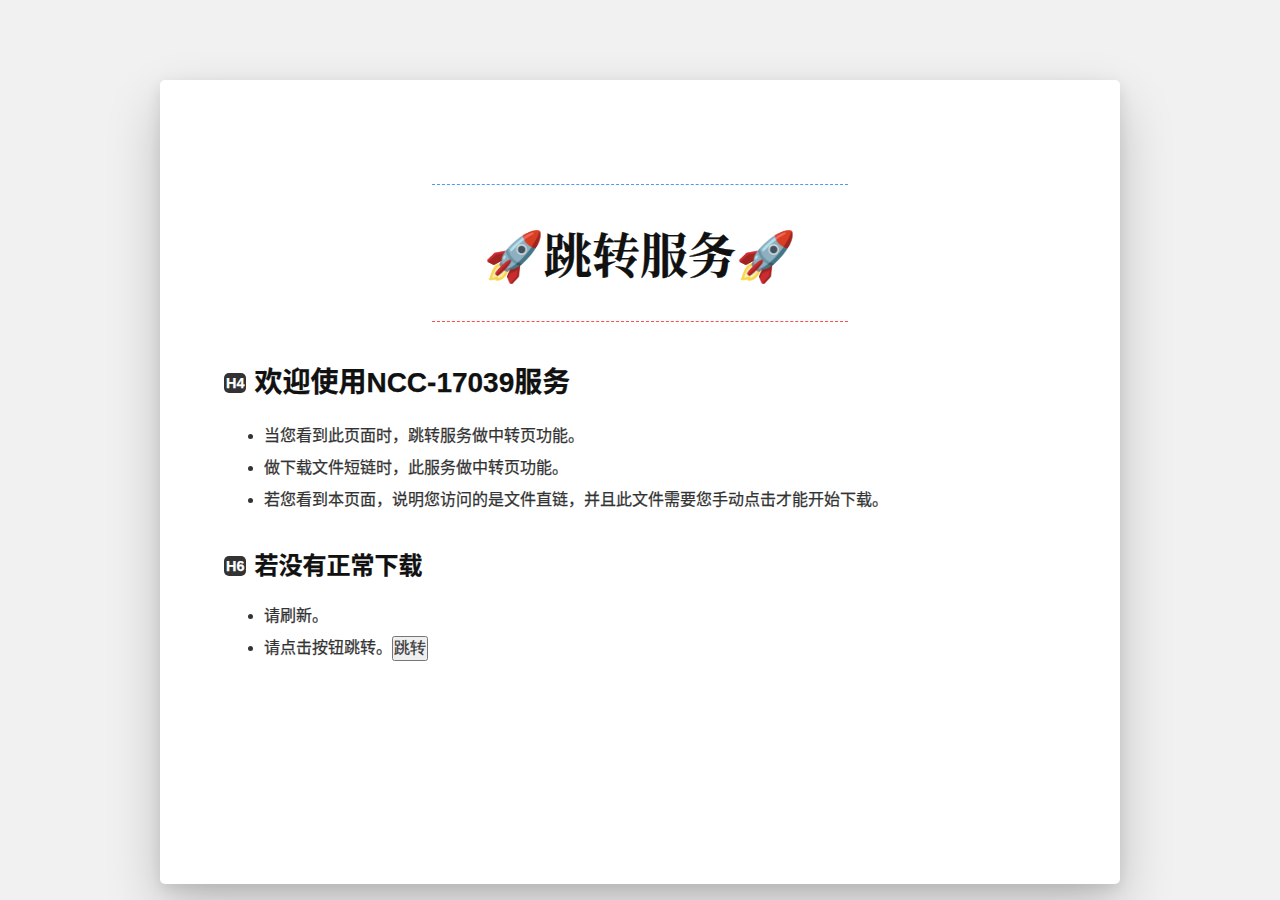
==== commit 6cf42c3f: "Update index.html" ====
--- a/data/index.html
+++ b/data/index.html
@@ -1,472 +1,13 @@
-<!DOCTYPE html>
-<html  >
+<!doctype html>
+<html>
 <head>
-  <meta charset="UTF-8">
-  <meta http-equiv="X-UA-Compatible" content="IE=edge">
-  <meta name="generator" content="Mobirise v5.8.4, mobirise.com">
-  <meta name="viewport" content="width=device-width, initial-scale=1, minimum-scale=1">
-  <link rel="shortcut icon" href="" type="image/x-icon">
-  <meta name="description" content="">
-  
-  
-  <title>NCC-17039政策与保护中心</title>
-  <link rel="stylesheet" href="/data/assets/bootstrap/css/bootstrap.min.css">
-  <link rel="stylesheet" href="/data/assets/bootstrap/css/bootstrap-grid.min.css">
-  <link rel="stylesheet" href="/data/assets/bootstrap/css/bootstrap-reboot.min.css">
-  <link rel="stylesheet" href="/data/assets/parallax/jarallax.css">
-  <link rel="stylesheet" href="/data/assets/animatecss/animate.css">
-  <link rel="stylesheet" href="/data/assets/dropdown/css/style.css">
-  <link rel="stylesheet" href="/data/assets/socicon/css/styles.css">
-  <link rel="stylesheet" href="/data/assets/theme/css/style.css">
-  <link rel="preload" href="https://fonts.googleapis.com/css2?family=Jost:ital,wght@0,400;0,700;1,400;1,700&display=swap&display=swap" as="style" onload="this.onload=null;this.rel='stylesheet'">
-  <noscript><link rel="stylesheet" href="https://fonts.googleapis.com/css2?family=Jost:ital,wght@0,400;0,700;1,400;1,700&display=swap&display=swap"></noscript>
-  <link rel="preload" as="style" href="/data/assets/mobirise/css/mbr-additional.css"><link rel="stylesheet" href="/data/assets/mobirise/css/mbr-additional.css" type="text/css">
-
-  
-  
-  
+<meta charset='UTF-8'><meta name='viewport' content='width=device-width initial-scale=1'>
+<link rel="stylesheet" href="/data/main.css">
+<link rel="shortcut icon" href="/resource/img/logo/logo.jpeg">
+<META HTTP-EQUIV="pragma" CONTENT="no-cache">      <!--  清除缓存 -->
+<META HTTP-EQUIV="Cache-Control" CONTENT="no-cache, must-revalidate">   <!--  清除缓存  -->
+<META HTTP-EQUIV="expires" CONTENT="0">     <!--  清除缓存 -->
+<title>🚀跳转服务🚀</title>
 </head>
-<body>
-  
-  <section data-bs-version="5.1" class="menu menu1 cid-tM2WLo5mVz" once="menu" id="menu1-g">
-    
-
-    <nav class="navbar navbar-dropdown navbar-fixed-top navbar-expand-lg">
-        <div class="container-fluid">
-            <div class="navbar-brand">
-                
-                <span class="navbar-caption-wrap"><a class="navbar-caption text-black display-7" href="/data/">NCC-17039政策与保护中心</a></span>
-            </div>
-            <button class="navbar-toggler" type="button" data-toggle="collapse" data-bs-toggle="collapse" data-target="#navbarSupportedContent" data-bs-target="#navbarSupportedContent" aria-controls="navbarNavAltMarkup" aria-expanded="false" aria-label="Toggle navigation">
-                <div class="hamburger">
-                    <span></span>
-                    <span></span>
-                    <span></span>
-                    <span></span>
-                </div>
-            </button>
-            <div class="collapse navbar-collapse" id="navbarSupportedContent">
-                <ul class="navbar-nav nav-dropdown nav-right" data-app-modern-menu="true"><li class="nav-item"><a class="nav-link link text-black text-primary display-4" href="index.html#content4-1">侵权反馈</a></li>
-                    <li class="nav-item"><a class="nav-link link text-black text-primary display-4" href="/data/index.html#content4-5">隐私政策</a></li>
-                    <li class="nav-item"><a class="nav-link link text-black text-primary display-4" href="/data/index.html#content4-9">Infringement feedback</a>
-                    </li><li class="nav-item"><a class="nav-link link text-black text-primary display-4" href="/data/index.html#content4-c">Privacy Policy</a></li></ul>
-                
-                
-            </div>
-        </div>
-    </nav>
-</section>
-
-<section data-bs-version="5.1" class="header5 cid-tM2IZRfrSc mbr-fullscreen mbr-parallax-background" id="header5-0">
-
-    
-
-    
-    
-
-    <div class="container-fluid">
-        <div class="row justify-content-end">
-            <div class="col-12 col-lg-11">
-                <h1 class="mbr-section-title mbr-fonts-style mbr-white mb-3 display-1"><strong>NCC-17039政策与保护中心</strong></h1>
-                
-                
-                
-            </div>
-        </div>
-    </div>
-</section>
-
-<section data-bs-version="5.1" class="content4 cid-tM2LdQFCcs" id="content4-1">
-    
-
-    
-    
-    <div class="container">
-        <div class="row justify-content-center">
-            <div class="title col-md-12 col-lg-12">
-                <h3 class="mbr-section-title mbr-fonts-style align-center mb-4 display-2">
-                    <strong>1、侵权反馈</strong>
-                </h3>
-                
-                
-            </div>
-        </div>
-    </div>
-</section>
-
-<section data-bs-version="5.1" class="content6 cid-tM2Rbtd315" id="content6-4">
-    
-    <div class="container">
-        <div class="row justify-content-center">
-            <div class="col-md-12 col-lg-10">
-                <hr class="line">
-                <p class="mbr-text align-center mbr-fonts-style my-4 display-4"><em>我一贯尊重和重视对内容版权及其他知识产权的保护，努力提供更好的使用体验和健康的交流环境。如果您在我的网站上发现了侵犯您相关权益或者有悖国家法律禁止性规定的内容或其他内容，请您按照下述方式及时向我们发出权利通知或举报，我们将根据相关法律法规规定采取相关措施以尽可能地保护您的合法权益和我站网络环境的健康。</em></p>
-                <hr class="line">
-            </div>
-        </div>
-    </div>
-</section>
-
-<section data-bs-version="5.1" class="content5 cid-tM2LjZ0Rh5" id="content5-2">
-    
-    <div class="container">
-        <div class="row justify-content-center">
-            <div class="col-md-12 col-lg-11">
-                
-                <h4 class="mbr-section-subtitle mbr-fonts-style mb-4 display-5">
-                    一、侵权类权利通知
-                </h4>
-                <p class="mbr-text mbr-fonts-style display-7">01. 下载举报申诉表，填写申诉信息。
-<br>申诉表需由权利人或其合法授权的代理人亲笔签名，权利人为单位的则需加盖单位公章。代理人受托进行举报申诉的，需另提供权利人签章的授权委托书作为附件。申诉表的内容应尽可能完整的填写、提供。您所提供的信息越准确全面，越有助于我们准确、快速、及时地进行处理，保护您的合法权益。
-<br>(1) 权利人的姓名／名称要求为身份证上的准确名称，请勿使用昵称、化名、缩写等无法确定现实主体的表述方式。
-<br>(2) 联系方式、地址请使用切实可以联系到的直接通讯方式。我们在收到您的举报申诉后可能通过电话或者快递的方式与您进一步联系。
-<br>(3) 有效证件的复印件包括营业执照（单位）、身份证（个人）、版权登记证书、第三方（原权利人）授权证明等可以直接证明权利人和权利主张真实存在的材料。如果权利人系未曾进行过版权登记的原创作者，请提供作品首次发表的证明（如出版物、附带时间戳的网页信息等），以便我们可以核实。
-<br>(4) 权利人申诉内容及要求，需要列名侵权作品的准确名称、网络地址；要求主张包括可以要求断开侵权作品的访问链接、删除或更正涉嫌侵权的文字介绍。
-<br>(5) 认为构成侵权的初步证明材料文件，需要举报申诉人就被举报视频的具体侵权内容进行说明。如涉及盗版或抄袭的，需简要对比被举报视频与自身权利作品之间的同一性或者抄袭的具体内容；涉及针对其他民事权利（名誉权、肖像权及隐私权等）的投诉，应提供具体内容在被举报中的截图。您所提供的材料的准确性，有助于加速恶魔工作人员的处理速度，能更好的维护您的合法权益。
-<br>(6) 权利人保证。我们承诺对每一份有效填写的举报申诉表内容逐一核实和反馈。故为防止恶意举报伤害我们的合法权益，权利人须做出相应地承诺和保证。
-<br>(7) 权利人如有其他需要补充的内容，可以在“其他”栏中进一步提供。
-<br><strong>下载表单： <a href="https://www.123pan.com/s/A4BuVv-akCOA.html" class="text-primary" target="_blank">举报申诉表</a>；
-</strong><br>02. 将填写完毕的举报申诉表及有效证明文件的扫描件<strong>通过邮件发送： <a href="mailto:Maxwell448844@outlook.com" class="text-primary">Maxwell448844@outlook.com</a></strong>
-<br>03. 收到符合上述要求之通知和完整材料后，我会尽快调查核实并处理。如必要信息尚不符合法律要求、或不足以确定侵权的，我会通过您提供的联系方式与您沟通获取进一步的信息；在材料具备前，我将根据您所提供的初步资料的完善程度，自主确定是否采取预控措施、以及采取何种程度的预控措施。如您提供的联系方式有误或无法提供必要的权利证明、佐证材料的，您的举报申诉将无法得到支持和处理。感谢您的配合和理解。
-<br>04. 如果您对于填写举报申诉表和提供举证材料存在困难，请在这里的反馈平台进行反馈，我们将尽力为您提供释疑和指导。<br></p>
-            </div>
-        </div>
-    </div>
-</section>
-
-<section data-bs-version="5.1" class="content5 cid-tM2Raf6YVP" id="content5-3">
-    
-    <div class="container">
-        <div class="row justify-content-center">
-            <div class="col-md-12 col-lg-11">
-                
-                <h4 class="mbr-section-subtitle mbr-fonts-style mb-4 display-5">
-                    二、其他举报
-                </h4>
-                <p class="mbr-text mbr-fonts-style display-7">01. 其他类型的举报流程参照侵权类权利通知。
-<br>02. 您在举报申诉表可填写为何申诉，无需提供身份证件复印件。
-<br>03. 您的申诉内容，需要列名投诉作品的准确名称；您认为其有悖法律要求的具体内容（被举报中相应的截图和有效链接）；您的具体主张和要求（可选）。
-<br>04. 故为防止恶意举报伤害我的合法权益，举报人同样须做出相应地承诺和保证。
-<br>05. 您应当将填写完毕的举报申诉表及证明材料通过电子邮件方式发送至： Maxwell448844@outlook.com。收到符合要求举报材料后，我（们）会进行调查核实并处理。我（们）可能通过您提供的联系方式与您沟通获取进一步的信息。我（们）有权根据您所提供的材料，自主查核并确定是否采取、以及采取何种程度的措施。如您提供的联系方式有误或无法提供必要的权利证明、佐证材料的，您的举报申诉将无法得到支持和处理。感谢您的配合和理解。
-<br>我（们）可能通过您提供的联系方式与您沟通获取进一步的信息。我们有权根据您所提供的材料，自主查核并确定是否采取、以及采取何种程度的措施。如您提供的联系方式有误或无法提供必要的权利证明、佐证材料的，您的举报申诉将无法得到支持和处理。感谢您的配合和理解。
-<br>遵守法律： 中华人民共和国的相关法律和法规。保留所有权利： NCC-17039</p>
-            </div>
-        </div>
-    </div>
-</section>
-
-<section data-bs-version="5.1" class="content4 cid-tM2S4wcr0f" id="content4-5">
-    
-
-    
-    
-    <div class="container">
-        <div class="row justify-content-center">
-            <div class="title col-md-12 col-lg-10">
-                <h3 class="mbr-section-title mbr-fonts-style align-center mb-4 display-2">
-                    <strong>2、隐私权保护政策</strong></h3>
-                
-                
-            </div>
-        </div>
-    </div>
-</section>
-
-<section data-bs-version="5.1" class="content6 cid-tM2Sfiu9JL" id="content6-6">
-    
-    <div class="container">
-        <div class="row justify-content-center">
-            <div class="col-md-12 col-lg-10">
-                <hr class="line">
-                <p class="mbr-text align-center mbr-fonts-style my-4 display-4"><em>欢迎来到NCC-17039的个人网站。本站非常重视您的隐私权，并致力于保护您的个人信息。本隐私政策说明了本站收集、使用、共享和保护您的个人信息的方式。
-<br>NCC-17039非常重视用户的隐私和个人信息保护。为了您可以完整地使用我们的产品与/或服务，NCC-17039将依据《中华人民共和国网络安全法》《中华人民共和国个人信息保护法》以及其他中华人民共和国相关法律法规收集和使用您的相关个人信息。本《隐私权保护政策》将说明在您使用我们的产品与/或服务时，NCC-17039如何收集、使用、保存、保护、共享和转让这些信息，请在使用我们的服务前，仔细阅读并了解本隐私权保护政策。
-<br>请仔细阅读本《隐私权保护政策》（尤其是加粗、划线的内容）并确定了解我们对您个人信息的处理规则。阅读、使用NCC-17039产品/服务过程中，如您有任何疑问，可通过本隐私权保护政策中列明的NCC-17039联系方式与我们联系，如您不同意本隐私权保护政策中的任何条款，您应立即停止访问和使用相应产品/服务。</em></p>
-                <hr class="line">
-            </div>
-        </div>
-    </div>
-</section>
-
-<section data-bs-version="5.1" class="content5 cid-tM2SgbRRAA" id="content5-7">
-    
-    <div class="container">
-        <div class="row justify-content-center">
-            <div class="col-md-12 col-lg-11">
-                
-                
-                <p class="mbr-text mbr-fonts-style display-7"><strong>一、收集的信息类型
-</strong><br>本站目前涉及到浏览者隐私的有：留言区、您的个人邮箱、您的网易云音乐账号。
-<br>a.留言区：本站收集的必要信息类型包括用户的昵称、邮箱、用户大概地理地址以及用户的浏览器和用户操作系统的信息。
-<br>b.第三方网易云音乐端：本站收集的必要信息类型包括您的个人网易云音乐账号信息。您的网易云音乐账号个性化音乐推荐等相关信息。
-<br>c.Memos：本站收集的必要信息类型包括您的个人邮箱地址或者您的Github登录信息。
-<br>d.Cloudreve：本站收集的必要信息类型包括您的个人邮箱地址、您的登录大概地理位置。<br>
-<br><strong>二、收集信息的目的
-</strong><br>本站收集这些信息的原因和目的是为了：
-<br>a.更好地改进本站的网站质量和可能的沟通。
-<br>b.保存您的登录信息，以便我的服务更好的为您提供服务。<br>
-<br><strong>三、信息使用和共享
-</strong><br>a.留言区：本站会要求用户在输入框中要求用户选择邮箱或电话号码进行填写，同时系统将自动记录用户此时的大概位置信息，用户的邮箱/电话号码用于反馈和进一步的沟通，位置信息将用来评估您此时的网络通畅情况是否会和您现在所在的地域有关，如果用户退出本站，则位置信息的记录将会自动停止并销毁。
-<br>b.第三方网易云音乐端：您的某些用户数据会和网易云音乐进行共享与认证。
-<br>c.Memos：当你使用Github等第三方网站进行登录时，本站将与它们进行共享。具体信息请见第三方网站的相关政策。
-<br>d.Cloudreve：您的个人邮箱地址、您的登录大概地理位置将会被用于登录和上传文件。本站不会将您的个人信息与任何第三方共享。<br>NCC-17039不会将您的个人信息向NCC-17039以外的任何公司、组织和个人共享或披露，但以下情况除外：
-<br>（1）在获取您（以及监护人）的明确同意或您主动选择的情况下共享您的个人信息；
-<br>（2）依据法律法规规定，或按政府主管部门的强制性要求，对外共享您的个人信息；
-<br>（3）与伙伴共享：仅为实现本隐私权保护政策中声明的目的，我们的某些服务将由授权合作伙伴提供。我们可能会与合作伙伴共享您的某些个人信息，以提供更好的客户服务和用户体验。例如，在向您邮寄礼品等时，我们必须与物流服务提供商共享您的个人信息才能安排送货，或者安排合作伙伴提供服务。我们仅会出于合法、正当、必要、特定、明确的目的共享您的个人信息，并且只会共享提供服务所必要的个人信息。我们的合作伙伴无权将共享的个人信息用于任何其他用途。如果您拒绝我们的合作伙伴在提供服务时收集为提供服务所必须的个人信息，将可能导致您无法在平台中使用该第三方服务。目前，我们的授权合作伙伴包括以下类型：
-<br>为实现广告、推送，广告、分析服务类的授权合作伙伴。
-<br>这些合作伙伴无法识别您个人身份信息的用户画像标签及去标识化或匿名化后的统计类信息，以帮助其在不识别您个人身份的前提下提升广告有效触达率以帮助其在不识别您个人身份的前提下提升信息有效触达率。除非得到您的许可，否则我们不会将您的个人身份信息（指可以识别您身份的信息，例如姓名或手机号码，通过这些信息可以联系到您或识别您的身份）与提供广告、分析服务的合作伙伴共享。
-<br>与供应商、服务提供商和其他合作伙伴的共享。
-<br>支持我们业务的供应商、服务提供商和其他合作伙伴（如硬件厂商、电信运营商、支付服务商等），这些支持包括提供技术基础设施服务、分析我们服务的使用方式、衡量广告和服务的有效性、提供客户服务、支付便利或进行学术研究和调查。我们会与共享的合作伙伴签署严格的数据保护协议，要求他们按照我们的要求、本隐私权保护政策以及其他任何相关的保密和安全措施来处理个人信息。如果我们共享您的个人敏感信息或授权合作伙伴改变个人信息的使用及处理目的，将再次征求您的授权同意。<br>
-<br><strong>四、Cookie 和其他技术
-</strong><br>a.我们会使用 Cookie 来保存您的相关数据，以便您下次更方便使用我的服务。
-<br>b.第三方Cookie：我们可能使用第三方服务提供商来监测和分析我们服务的使用情况<br>
-<br><strong>五、安全措施
-</strong><br>您的个人信息安全对于我们至关重要。我们将严格遵守中华人民共和国相关法律法规，通过采取合理措施的方式，保护您的个人信息，以防止您的信息遭到未经授权的访问、披露、使用、修改等。
-<br>本站采取了适当的安全措施来保护您的信息的安全性。
-<br>a.技术保护：
-<br>为保障您的信息安全，我们已使用适当的安全措施来保护您提供的个人信息，防止数据遭到未经授权访问、公开披露、使用、修改、损坏或丢失。包括但不限于SSL、信息加密存储、数据中心的访问控制。我们会使用加密技术保证个人信息的安全性；我们会使用受信赖的保护机制防止个人信息遭受到恶意攻击；我们会部署访问控制机制，尽力确保只有授权才可以访问个人信息。
-<br>b.敏感信息及密码保护提示：
-<br>（1） 个人敏感信息保护注意：您在使用我们服务时自愿共享甚至公开分享的信息，可能会涉及您或他人的个人信息甚至个人敏感信息，例如您上传的头像图片、您在发送评论时选择上传的包含个人信息的图片等。请您更加谨慎地考虑，是否在使用我们的服务时共享甚至公开共享相关信息。
-<br>（2） 请使用复杂密码，协助我们保证您的账户安全。我们将尽力保证您发送给我们的任何信息的安全性。
-<br>（3） 您的账户具有安全保护功能，请妥善保管您的账户及密码信息。我们将通过向其他服务器备份、对用户密码进行加密等安全措施确保您的信息不丢失，不被滥用和变造。尽管有签署安全措施，但同时也请您理解在信息网络上不存在“完善的安全措施”。
-<br>（4） 信息披露提示及密码泄露处理：由于互联网环境并非绝对安全，在使用平台某些服务时，您不可避免的要向交易对方或潜在的交易对方披露自己的个人信息，如银行账户信息、联系方式。请您妥善保护自己的个人信息，仅在必要的情形下向他人提供。如您发现自己的个人信息泄露，尤其是您的账户及密码发生泄露，请您立即联络我们，以便我们采取相应措施。
-<br>c.安全事件处理：
-<br>我们将尽力确保您发送给我们的任何信息的安全性。但如不幸发生个人信息安全事件，我们将按照法律法规的要求，及时向您告知安全事件的基本情况和可能的影响、我们已采取或将要采取的处置措施、您可自主防范和降低风险的建议、对您的补救措施等。我们将及时将事件相关情况以邮件、信函、电话、推送通知等方式告知您，难以逐一告知个人信息主体时，我们会采取合理、有效的方式发布公告。
-<br>d.信息存储的期限
-<br>我们会采取合理可行的措施避免收集无关的个人信息。我们对于个人信息相关日志信息将在不少于六个月的期限内保存您的个人信息，除非您同意延长保存期限或得到法律的允许。超出保存期限后，会将删除您的个人信息或采取技术措施对您的个人信息进行匿名化处理，但法律法规另有规定的除外。<br>
-<br><strong>六、用户权利
-</strong><br>您可以随时要求删除您的账号信息。<br>
-<br><strong>七、未成年人保护
-</strong><br>我们重视未成年人的个人信息保护，如您为未满18周岁的未成年人，在您使用AcFun平台相关服务之前，您应在您的父母或其他监护人的监护、指导下共同阅读并同意本隐私权保护政策，并在征得您的监护人同意的前提下使用我们的服务或向我们提供信息。
-<br>对于经父母或其他监护人同意使用我们的产品或服务而收集的未成年人个人信息，我们只会在法律法规允许、父母或其他监护人明确同意或者保护未成年人所必要的情况下使用、共享、转让或披露此信息。如果我们发现在未事先获得监护人同意的情况下收集的未成年人个人信息，我们会设法尽快删除相关信息。<br>
-<br><strong>八、适用范围
-</strong><br>本隐私权保护政策适用于NCC-17039提供的服务，不适用于拥有单独的隐私政策且未纳入本隐私权保护政策的第三方产品或服务。
-<br>本隐私权保护政策不适用于NCC-17039提供的服务中链接到的其他第三方产品或服务，您使用这些第三方服务，将受这些第三方的服务条款及隐私政策约束，具体规定请您仔细阅读第三方的条款。请您妥善保管您的个人信息，仅在必要情况下向第三方提供。<br>
-<br><strong>九、法律责任
-</strong><br>本站只遵守中华人民共和国的相关法律法规，其它任何国家的法律法规可能会遵守。同时，也希望您的行为符合当地的法律法规。<br>
-<br><strong>十、其它
-</strong><br>a.本站保留一切权利。当本政策修改时，您应当回来重新阅读。当您不认可本政策请您即刻退出本网站，否则将会被视为同意本政策。
-<br>b.联系方式：Maxwell448844@outlook.com
-<br>修改日期：2023年6月22日
-<br>生效日期：2023年7月10日
-<br>最终解释权归NCC-17039所有。</p>
-            </div>
-        </div>
-    </div>
-</section>
-
-<section data-bs-version="5.1" class="content4 cid-tM2Toe5hcX" id="content4-9">
-    
-
-    
-    
-    <div class="container">
-        <div class="row justify-content-center">
-            <div class="title col-md-12 col-lg-10">
-                <h3 class="mbr-section-title mbr-fonts-style align-center mb-4 display-2"><strong>3、Infringement feedback</strong></h3>
-                
-                
-            </div>
-        </div>
-    </div>
-</section>
-
-<section data-bs-version="5.1" class="content6 cid-tM2TuYnEJg" id="content6-a">
-    
-    <div class="container">
-        <div class="row justify-content-center">
-            <div class="col-md-12 col-lg-10">
-                <hr class="line">
-                <p class="mbr-text align-center mbr-fonts-style my-4 display-4"><em>I always respect and attach importance to the protection of content copyright and other intellectual property rights, and strive to provide a better experience and healthy communication environment. If you find any content or other content on my website that violates your relevant rights and interests or is contrary to the prohibitions of national laws, please send us a notice of rights or report in a timely manner as described below, and we will take relevant measures to protect your legitimate rights and interests and the health of our network environment as far as possible in accordance with the relevant laws and regulations.</em><br></p>
-                <hr class="line">
-            </div>
-        </div>
-    </div>
-</section>
-
-<section data-bs-version="5.1" class="content5 cid-tM2TBlo46y" id="content5-b">
-    
-    <div class="container">
-        <div class="row justify-content-center">
-            <div class="col-md-12 col-lg-11">
-                
-                
-                <p class="mbr-text mbr-fonts-style display-7"><strong>一、Notice of infringement rights
-</strong><br>01. Download the complaint form and fill in the complaint information.
-<br>The appeal form shall be signed by the right holder or his legally authorized agent. If the right is the unit, the official seal of the unit shall be affixed. If an agent is entrusted to report or appeal, a power of attorney signed by the right holder shall be provided as an attachment. The contents of the appeal form should be filled in and provided as completely as possible. The more accurate and comprehensive the information you provide, the more help we accurately, quickly and timely processing, to protect your legitimate rights and interests.
-<br>(1) The name of the right holder shall be the exact name on the ID card. Please do not use nicknames, aliases, abbreviations and other expressions that cannot determine the actual subject.
-<br>(2) Contact information and address, please use the direct communication method that can be contacted. We may contact you by telephone or express after receiving your complaint.
-<br>(3) Copies of valid certificates include business license (unit), identity card (individual), copyright registration certificate, authorization certificate of a third party (original right holder) and other materials that can directly prove the existence of the right holder and the right claim. If the owner is an original author who has not registered the copyright, please provide proof of first publication of the work (e.g. publication, website information with time stamp, etc.) so that we can verify.
-<br>(4) The content and requirements of the right holder's appeal shall list the exact name and network address of the infringing works; The claims include requests to disconnect links to infringing works and to remove or correct alleged infringements.
-<br>(5) Preliminary proof materials and documents deemed to constitute infringement shall require the complainant to explain the specific infringement content of the reported video. If piracy or plagiarism is involved, a brief comparison should be made between the identity of the reported video and the works of its own rights or the specific content of the plagiarism; For complaints concerning other civil rights (right of reputation, right of portrait and right of privacy, etc.), screenshots of the specific contents shall be provided. The accuracy of the materials you provide will help accelerate the processing speed of demon staff and better protect your legitimate rights and interests.
-<br>(6) Guarantee of the right holder. We promise to verify and give feedback to each complaint form that is filled out effectively. Therefore, in order to prevent malicious reports from harming our legitimate rights and interests, the right holder must make corresponding promises and guarantees.
-<br>(7) If the right holder has other supplementary content, it can provide further in the "Other" column.
-<br><strong>Download form: <a href="https://www.123pan.com/s/A4BuVv-akCOA.html" class="text-primary" target="_blank">Complaint form</a>;
-</strong><br>02. Send the completed complaint form and scanned copies of valid documents <strong>by email to: <a href="mailto:Maxwell448844@outlook.com" class="text-primary">Maxwell448844@outlook.com</a>
-</strong><br>03. Upon receipt of notification and complete materials meeting the above requirements, staff will investigate, verify and process them as soon as possible. If the necessary information does not meet the legal requirements or is insufficient to determine the infringement, we will communicate with you to obtain further information through the contact information you provided; Before the materials are available, we will determine independently whether to take pre-control measures and to what extent according to the completion of the preliminary information provided by you. If the contact information you provide is wrong or you cannot provide the necessary proof of rights and supporting materials, your complaint will not be supported and processed. Thank you for your cooperation and understanding.
-<br>04. If you have difficulties in filling in the complaint form and providing evidence, please feedback on the feedback platform here. We will try our best to provide you with relief and guidance.<br>
-<br><strong>二、 Other reports
-</strong><br>For other types of reporting procedures, please refer to the notice of infringement rights.
-<br>You can fill out the reason for the appeal in the complaint form without providing a copy of your ID card.
-<br>Your appeal content needs to be listed with the accurate name of the complained work; The specific content that you believe violates legal requirements (corresponding screenshots and valid links in the report); Your specific claims and requirements (optional).
-<br>Therefore, in order to prevent malicious reporting from harming my legitimate rights and interests, the informant must also make corresponding commitments and guarantees.
-<br>You should send the completed report and appeal form and supporting materials to: Maxwell448844@outlook.com. After receiving the required reporting materials, we will investigate, verify, and handle them. We may communicate with you through the contact information you provided to obtain further information. We have the right to independently verify and determine whether and to what extent measures will be taken based on the materials you provide. If the contact information you provide is incorrect or necessary proof of rights and supporting materials cannot be provided, your complaint will not be supported and processed. Thank you for your cooperation and understanding.
-<br>I may communicate with you through the contact information you provide to obtain further information. We have the right to check and determine on our own whether, and to what extent, based on the material you have provided. If you provide the wrong contact information or can not provide the necessary proof of rights, supporting materials, your report complaints will not be supported and processed. Thank you for your cooperation and understanding.
-<br>Legal compliance: Relevant laws and regulations of the People's Republic of China.All rights reserved: NCC-17039<br><br><strong>The English version is for reference only, and only the Chinese version has the right to interpret.This page is powered by Baidu Translate.</strong><br></p>
-            </div>
-        </div>
-    </div>
-</section>
-
-<section data-bs-version="5.1" class="content4 cid-tM2Uc4kkpA" id="content4-c">
-    
-
-    
-    
-    <div class="container">
-        <div class="row justify-content-center">
-            <div class="title col-md-12 col-lg-10">
-                <h3 class="mbr-section-title mbr-fonts-style align-center mb-4 display-2"><strong>4、Privacy Policy</strong></h3>
-                
-                
-            </div>
-        </div>
-    </div>
-</section>
-
-<section data-bs-version="5.1" class="content6 cid-tM2UcCqPMy" id="content6-d">
-    
-    <div class="container">
-        <div class="row justify-content-center">
-            <div class="col-md-12 col-lg-10">
-                <hr class="line">
-                <p class="mbr-text align-center mbr-fonts-style my-4 display-4"><em>Welcome to NCC-17039's personal website. This website places great importance on your privacy and is committed to protecting your personal information. This privacy policy explains the ways in which this website collects, uses, shares, and protects your personal information.
-<br>NCC-17039 places great importance on user privacy and personal information protection. In order for you to fully use our products and/or services, NCC-17039 will collect and use your relevant personal information in accordance with the Network Security Law of the Cybersecurity Law of the People's Republic of China, the Personal Information Protection Law of the Personal Information Protection Law of the People's Republic of China and other relevant laws and regulations of the China. This Privacy Policy will explain how NCC-17039 collects, uses, saves, protects, shares, and transfers this information when you use our products and/or services. Please carefully read and understand this Privacy Policy before using our services.
-<br>Please carefully read this Privacy Protection Policy (especially the bold and underlined content) and make sure to understand our rules for handling your personal information. During the process of reading and using NCC-17039 products/services, if you have any questions, you can contact us through the NCC-17039 contact information listed in this privacy protection policy. If you do not agree to any terms of this privacy protection policy, you should immediately stop accessing and using the corresponding products/services.</em><br></p>
-                <hr class="line">
-            </div>
-        </div>
-    </div>
-</section>
-
-<section data-bs-version="5.1" class="content5 cid-tM2UdcKaYy" id="content5-e">
-    
-    <div class="container">
-        <div class="row justify-content-center">
-            <div class="col-md-12 col-lg-11">
-                
-                
-                <p class="mbr-text mbr-fonts-style display-7"><strong>1、 Types of information collected
-</strong><br>At present, this website involves the privacy of visitors, including the message area, your personal email, and your NetEase Cloud Music account.
-<br>a. Message area: The necessary types of information collected on this website include the user's nickname, email, approximate geographic address, as well as information about the user's browser and operating system.
-<br>b. Third party NetEase Cloud Music: The necessary types of information collected on this website include your personal NetEase Cloud Music account information. Personalized music recommendations and other related information for your NetEase Cloud Music account.
-<br>c. Memos: The necessary types of information collected on this website include your personal email address or your Github login information.
-<br>d. Cloudrave: The necessary types of information collected on this website include your personal email address, your login approximate geographical location.<br>
-<br><strong>2、 Purpose of collecting information
-</strong><br>The reason and purpose for collecting this information on this website is to:
-<br>a. Better improve the website quality and possible communication on this website.
-<br>b. Save your login information so that my services can better serve you.<br>
-<br><strong>3、 Information usage and sharing
-</strong><br>a. Message area: This website will require users to select an email or phone number in the input box to fill in. At the same time, the system will automatically record the user's approximate location information at this time. The user's email/phone number is used for feedback and further communication, and the location information will be used to evaluate whether your network connectivity at this time is related to your current region. If the user exits this website, The recording of location information will automatically stop and be destroyed.
-<br>b. Third party NetEase Cloud Music: Some of your user data will be shared and authenticated with NetEase Cloud Music.
-<br>c. Memos: When you log in using third-party websites such as Github, this site will be shared with them. Please refer to the relevant policies on third-party websites for specific information.
-<br>d. Cloudrave: Your personal email address and approximate geographical location for logging in will be used for logging in and uploading files. This website will not share your personal information with any third party.
-<br>NCC-17039 will not share or disclose your personal information to any company, organization, or individual other than NCC-17039, except for the following situations:
-<br>(1) Sharing your personal information with your explicit consent (as well as your guardian) or your voluntary choice;
-<br>(2) Share your personal information externally in accordance with laws and regulations or mandatory requirements from government regulatory authorities;
-<br>(3) Sharing with partners: For the purposes stated in this privacy protection policy only, certain of our services will be provided by authorized partners. We may share some of your personal information with our partners to provide better customer service and user experience. For example, when mailing gifts to you, we must share your personal information with the logistics service provider to arrange delivery or arrange for partners to provide services. We will only share your personal information for legitimate, legitimate, necessary, specific, and clear purposes, and only share personal information necessary for providing services. Our partners have no right to use the shared personal information for any other purpose. If you refuse to collect personal information necessary for our partners to provide services, it may result in your inability to use the third-party service on the platform. Currently, our authorized partners include the following types:
-<br>Authorized partners for advertising, push, advertising, and analysis services.
-<br>These partners are unable to identify the user profile tags of your personal identity information and the statistical information after de identification or Data anonymization to help them improve the effective access rate of advertising without identifying your personal identity, so as to help them improve the effective access rate of information without identifying your personal identity. Unless we obtain your permission, we will not share your personally identifiable information (referring to information that can identify you, such as a name or phone number, through which you can be contacted or identified) with partners providing advertising and analysis services.
-<br>Sharing with suppliers, service providers, and other partners.
-<br>Suppliers, service providers, and other partners who support our business (such as hardware manufacturers, telecommunications operators, payment service providers, etc.), including providing technical infrastructure services, analyzing the usage of our services, measuring the effectiveness of advertising and services, providing customer services, facilitating payments, or conducting academic research and surveys. We will sign strict data protection agreements with our shared partners, requiring them to process personal information in accordance with our requirements, this privacy protection policy, and any other relevant confidentiality and security measures. If we share your personal sensitive information or authorize our partners to change the use and processing purpose of personal information, we will seek your authorization and consent again.<br>
-<br><strong>4、 Cookies and other technologies
-</strong><br>a. We will use cookies to save your relevant data, so that you can use my service more conveniently next time.
-<br>b. Third party cookies: We may use third-party service providers to monitor and analyze the usage of our services<br>
-<br><strong>5、 Safety measures
-</strong><br>Your personal information security is crucial to us. We will strictly abide by the relevant laws and regulations of the China and take reasonable measures to protect your personal information from unauthorized access, disclosure, use, modification, etc.
-<br>This website has taken appropriate security measures to protect the security of your information.
-<br>a. Technical protection:
-<br>To ensure the security of your information, we have used appropriate security measures to protect the personal information you provide from unauthorized access, public disclosure, use, modification, damage or loss. This includes but is not limited to SSL, information encryption storage, and access control for data centers. We will use encryption technology to ensure the security of personal information; We will use trusted protection mechanisms to prevent malicious attacks on personal information; We will deploy access control mechanisms to ensure that only authorized individuals can access personal information.
-<br>b. Sensitive information and password protection prompt:
-<br>(1) Attention to personal sensitive information protection: The information you voluntarily share or even publicly share when using our services may involve personal information or even sensitive information of yourself or others, such as the avatar image you uploaded or the image containing personal information you chose to upload when sending comments. Please be more cautious when considering whether to share or even publicly share relevant information when using our services.
-<br>(2) Please use a complex password to assist us in ensuring the security of your account. We will do our best to ensure the security of any information you send us.
-<br>(3) Your account has security protection function, please keep your account and password information properly. We will ensure that your information is not lost, abused, or altered through security measures such as backing up to other servers and encrypting user passwords. Although there are security measures signed, please also understand that there are no "comprehensive security measures" on the information network.
-<br>(4) Information Disclosure Reminder and Password Leakage Handling: Due to the fact that the internet environment is not absolutely secure, it is inevitable for you to disclose your personal information, such as bank account information and contact information, to the counterparty or potential counterparty when using certain services on the platform. Please protect your personal information properly and only provide it to others when necessary. If you find that your personal information has been leaked, especially your account and password, please contact us immediately so that we can take corresponding measures.
-<br>c. Security incident handling:
-<br>We will do our best to ensure the security of any information you send us. However, in the event of an unfortunate personal information security incident, we will promptly inform you of the basic situation and potential impact of the security incident, the measures we have taken or will take to address it, suggestions for you to independently prevent and reduce risks, and remedial measures for you in accordance with laws and regulations. We will promptly inform you of the relevant situation of the event through email, letter, phone call, push notifications, and other means. When it is difficult to inform the personal information subject one by one, we will take reasonable and effective measures to publish the announcement.
-<br>d. The duration of information storage
-<br>We will take reasonable and feasible measures to avoid collecting irrelevant personal information. We will keep your personal information related log information for a period of no less than six months, unless you agree to extend the retention period or obtain legal permission. After the storage period expires, your personal information will be deleted or technical measures will be taken to Data anonymization your personal information, unless otherwise specified by laws and regulations.<br>
-<br><strong>6、 User Rights
-</strong><br>You can request to delete your account information at any time.<br>
-<br><strong>7、 Protection of minors
-</strong><br>We value the personal information protection of minors. If you are a minor under the age of 18, before using the AcFun platform related services, you should read and agree to this privacy protection policy under the supervision and guidance of your parents or other guardians, and use our services or provide information to us with the consent of your guardians.
-<br>We will only use, share, transfer, or disclose personal information of minors collected with the consent of our parents or other guardians for the use of our products or services, as permitted by laws and regulations, with the explicit consent of our parents or other guardians, or as necessary to protect minors. If we discover personal information of minors collected without the prior consent of our guardians, we will try to delete the relevant information as soon as possible.<br>
-<br><strong>8、 Applicable scope
-</strong><br>This privacy protection policy applies to the services provided by NCC-17039 and does not apply to third-party products or services that have a separate privacy policy and are not included in this privacy protection policy.
-<br>This privacy protection policy does not apply to other third-party products or services linked to the services provided by NCC-17039. Your use of these third-party services will be subject to the terms of these third-party services and privacy policies. Please carefully read the terms of these third-party services for specific provisions. Please keep your personal information safe and only provide it to third parties when necessary.<br>
-<br><strong>9、 Legal Liability
-</strong><br>This website only complies with the relevant laws and regulations of the China, and may comply with the laws and regulations of any other country. At the same time, we also hope that your behavior complies with local laws and regulations.<br>
-<br><strong>10、 Other
-</strong><br>a. All rights reserved on this website. When this policy is modified, you should come back and reread it. When you do not agree with this policy, please immediately exit this website, otherwise it will be considered as agreeing to this policy.
-<br>b. Contact information: Maxwell448844@outlook.com
-<br>Revision date: June 22, 2023
-<br>Effective Date: July 10, 2023
-<br>The final interpretation rights belong to NCC-17039.<br><br><strong>The English version is for reference only, and only the Chinese version has the right to interpret.This page is powered by Baidu Translate.</strong><br></p>
-            </div>
-        </div>
-    </div>
-</section>
-
-<section data-bs-version="5.1" class="footer2 cid-tM2V4FXTLK" once="footers" id="footer2-f">
-
-    
-
-    
-    
-    <div class="container-fluid">
-        <div class="row mbr-white">
-            <div class="col-6 col-md-4 col-lg-3">
-                <h5 class="mbr-section-subtitle mbr-fonts-style mb-2 display-7"><strong>相关站点</strong></h5>
-                <ul class="list mbr-fonts-style display-4">
-                    <li class="mbr-text item-wrap"><a href="https://www.ncc17039.eu.org/" class="text-white" target="_blank">NCC-17039博客中心</a></li>
-                    <li class="mbr-text item-wrap"><a href="https://www.ds07.eu.org/" class="text-white" target="_blank">NOS对象存储</a></li>
-                    <li class="mbr-text item-wrap"><a href="https://drive.ncc17039.eu.org/" class="text-white" target="_blank">云盘</a></li>
-                    <li class="mbr-text item-wrap"><a href="https://music.ncc17039.eu.org/" class="text-white" target="_blank">音乐</a></li><li class="mbr-text item-wrap"><a href="https://unlock-music.ncc17039.eu.org/" class="text-white" target="_blank">音乐解锁</a></li><li class="mbr-text item-wrap"><a href="https://ackee.ncc17039.eu.org/" class="text-white" target="_blank">Ackee</a></li>
-                </ul>
-            </div>
-            <div class="col-6 col-md-4 col-lg-3">
-                <h5 class="mbr-section-subtitle mbr-fonts-style mb-2 display-7"><strong>友情链接</strong></h5>
-                <ul class="list mbr-fonts-style display-4">
-                    <li class="mbr-text item-wrap"><a href="https://yisous.xyz/" class="text-white" target="_blank">Ariasakaの小窝</a></li>
-                    <li class="mbr-text item-wrap"><a href="https://blog.laoda.de/" class="text-white" target="_blank">我不是咕咕鸽</a></li>
-                    <li class="mbr-text item-wrap"><a href="https://lib.lanbin.top/" class="text-white" target="_blank">Lanbinの知识库</a></li><li class="mbr-text item-wrap"><a href="https://ic.free-chat.asia/" class="text-white" target="_blank">Free&nbsp;Chat</a></li><li class="mbr-text item-wrap"><a href="https://narwh.ch/" class="text-white" target="_blank">Narwhrl</a></li><li class="mbr-text item-wrap"><a href="https://startrekcn.cn/" class="text-white" target="_blank">星际迷航中国</a></li>
-                </ul>
-            </div>
-            <div class="col-6 col-md-4 col-lg-3">
-                <h5 class="mbr-section-subtitle mbr-fonts-style mb-2 display-7"><strong>相关部门链接</strong></h5>
-                <ul class="list mbr-fonts-style display-4">
-                    <li class="mbr-text item-wrap"><a href="https://12377.cn" class="text-white" target="_blank" style="font-size: 0.9rem;">中共中央网信办举报中心</a><br></li><li class="mbr-text item-wrap"><a href="http://www.cac.gov.cn/" class="text-white" target="_blank">中共中央网信办（国家互联网信息办公室）</a></li>
-                </ul>
-            </div>
-            <div class="col-6 col-md-4 col-lg-3">
-                <h5 class="mbr-section-subtitle mbr-fonts-style mb-2 display-7"><strong>动力提供</strong></h5>
-                <ul class="list mbr-fonts-style display-4">
-                    <li class="mbr-text item-wrap">谷歌云</li>
-                    <li class="mbr-text item-wrap">CloudFlare</li>
-                    <li class="mbr-text item-wrap">NOS（NCC-17039对象存储）</li>
-                    <li class="mbr-text item-wrap">腾讯云</li><li class="mbr-text item-wrap">Microsoft</li><li class="mbr-text item-wrap">百度统计</li><li class="mbr-text item-wrap"><br></li>
-                </ul>
-            </div>
-            <div class="col-12 mt-4">
-                <p class="mbr-text mb-0 mbr-fonts-style copyright align-center display-7"><strong>
-                    © Copyright&nbsp;NCC-17039&nbsp;- All Rights Reserved</strong><strong><br></strong><br><strong>
-                </strong></p>
-            </div>
-        </div>
-    </div>
-</section><script src="/data/assets/bootstrap/js/bootstrap.bundle.min.js"></script>  <script src="/data/assets/parallax/jarallax.js"></script>  <script src="/data/assets/smoothscroll/smooth-scroll.js"></script>  <script src="/data/assets/ytplayer/index.js"></script>  <script src="assets/dropdown/js/navbar-dropdown.js"></script>  <script src="/data/assets/theme/js/script.js"></script>  
-  
-  
- <div id="scrollToTop" class="scrollToTop mbr-arrow-up"><a style="text-align: center;"><i class="mbr-arrow-up-icon mbr-arrow-up-icon-cm cm-icon cm-icon-smallarrow-up"></i></a></div>
-    <input name="animation" type="hidden">
-  </body>
-</html>+<body class='typora-export os-windows'><div class='typora-export-content'>
+<div id='write'  class=''> <h1 id='🚀跳转服务🚀'><span>🚀跳转服务🚀</span></h1><h4 id='欢迎使用NCC-17039服务'><span>欢迎使用NCC-17039服务</span></h4><ul><li><span>当您看到此页面时，跳转服务做中转页功能。</span></li><li><span>做下载文件短链时，此服务做中转页功能。</span></li><li><span>若您看到本页面，说明您访问的是文件直链，并且此文件需要您手动点击才能开始下载。</span></li></ul><h6 id='若没有正常下载'><span>若没有正常下载</span></h6><ul><li><span>请刷新。</span></li><li><span>请点击按钮跳转。<input type="button" value="跳转" onclick="window.location.href = 'https://gld.ncc17039.eu.org/p/centre-for-policy-and-protection.html'"></span></li></ul></div></div>
--- a/data/main.css
+++ b/data/main.css
@@ -0,0 +1,1701 @@
+html {overflow-x: initial !important;}:root { --bg-color:#ffffff; --text-color:#333333; --select-text-bg-color:#B5D6FC; --select-text-font-color:auto; --monospace:"Lucida Console",Consolas,"Courier",monospace; --title-bar-height:20px; }
+.mac-os-11 { --title-bar-height:28px; }
+html { font-size: 14px; background-color: var(--bg-color); color: var(--text-color); font-family: "Helvetica Neue", Helvetica, Arial, sans-serif; -webkit-font-smoothing: antialiased; }
+body { margin: 0px; padding: 0px; height: auto; inset: 0px; font-size: 1rem; line-height: 1.42857; overflow-x: hidden; background: inherit; tab-size: 4; }
+iframe { margin: auto; }
+a.url { word-break: break-all; }
+a:active, a:hover { outline: 0px; }
+.in-text-selection, ::selection { text-shadow: none; background: var(--select-text-bg-color); color: var(--select-text-font-color); }
+#write { margin: 0px auto; height: auto; width: inherit; word-break: normal; overflow-wrap: break-word; position: relative; white-space: normal; overflow-x: visible; padding-top: 36px; }
+#write.first-line-indent p { text-indent: 2em; }
+#write.first-line-indent li p, #write.first-line-indent p * { text-indent: 0px; }
+#write.first-line-indent li { margin-left: 2em; }
+.for-image #write { padding-left: 8px; padding-right: 8px; }
+body.typora-export { padding-left: 30px; padding-right: 30px; }
+.typora-export .footnote-line, .typora-export li, .typora-export p { white-space: pre-wrap; }
+.typora-export .task-list-item input { pointer-events: none; }
+@media screen and (max-width: 500px) {
+  body.typora-export { padding-left: 0px; padding-right: 0px; }
+  #write { padding-left: 20px; padding-right: 20px; }
+  .CodeMirror-sizer { margin-left: 0px !important; }
+  .CodeMirror-gutters { display: none !important; }
+}
+#write li > figure:last-child { margin-bottom: 0.5rem; }
+#write ol, #write ul { position: relative; }
+img { max-width: 100%; vertical-align: middle; image-orientation: from-image; }
+button, input, select, textarea { color: inherit; font: inherit; }
+input[type="checkbox"], input[type="radio"] { line-height: normal; padding: 0px; }
+*, ::after, ::before { box-sizing: border-box; }
+#write h1, #write h2, #write h3, #write h4, #write h5, #write h6, #write p, #write pre { width: inherit; }
+#write h1, #write h2, #write h3, #write h4, #write h5, #write h6, #write p { position: relative; }
+p { line-height: inherit; }
+h1, h2, h3, h4, h5, h6 { break-after: avoid-page; break-inside: avoid; orphans: 4; }
+p { orphans: 4; }
+h1 { font-size: 2rem; }
+h2 { font-size: 1.8rem; }
+h3 { font-size: 1.6rem; }
+h4 { font-size: 1.4rem; }
+h5 { font-size: 1.2rem; }
+h6 { font-size: 1rem; }
+.md-math-block, .md-rawblock, h1, h2, h3, h4, h5, h6, p { margin-top: 1rem; margin-bottom: 1rem; }
+.hidden { display: none; }
+.md-blockmeta { color: rgb(204, 204, 204); font-weight: 700; font-style: italic; }
+a { cursor: pointer; }
+sup.md-footnote { padding: 2px 4px; background-color: rgba(238, 238, 238, 0.7); color: rgb(85, 85, 85); border-radius: 4px; cursor: pointer; }
+sup.md-footnote a, sup.md-footnote a:hover { color: inherit; text-transform: inherit; text-decoration: inherit; }
+#write input[type="checkbox"] { cursor: pointer; width: inherit; height: inherit; }
+figure { overflow-x: auto; margin: 1.2em 0px; max-width: calc(100% + 16px); padding: 0px; }
+figure > table { margin: 0px; }
+tr { break-inside: avoid; break-after: auto; }
+thead { display: table-header-group; }
+table { border-collapse: collapse; border-spacing: 0px; width: 100%; overflow: auto; break-inside: auto; text-align: left; }
+table.md-table td { min-width: 32px; }
+.CodeMirror-gutters { border-right: 0px; background-color: inherit; }
+.CodeMirror-linenumber { user-select: none; }
+.CodeMirror { text-align: left; }
+.CodeMirror-placeholder { opacity: 0.3; }
+.CodeMirror pre { padding: 0px 4px; }
+.CodeMirror-lines { padding: 0px; }
+div.hr:focus { cursor: none; }
+#write pre { white-space: pre-wrap; }
+#write.fences-no-line-wrapping pre { white-space: pre; }
+#write pre.ty-contain-cm { white-space: normal; }
+.CodeMirror-gutters { margin-right: 4px; }
+.md-fences { font-size: 0.9rem; display: block; break-inside: avoid; text-align: left; overflow: visible; white-space: pre; background: inherit; position: relative !important; }
+.md-fences-adv-panel { width: 100%; margin-top: 10px; text-align: center; padding-top: 0px; padding-bottom: 8px; overflow-x: auto; }
+#write .md-fences.mock-cm { white-space: pre-wrap; }
+.md-fences.md-fences-with-lineno { padding-left: 0px; }
+#write.fences-no-line-wrapping .md-fences.mock-cm { white-space: pre; overflow-x: auto; }
+.md-fences.mock-cm.md-fences-with-lineno { padding-left: 8px; }
+.CodeMirror-line, twitterwidget { break-inside: avoid; }
+.footnotes { opacity: 0.8; font-size: 0.9rem; margin-top: 1em; margin-bottom: 1em; }
+.footnotes + .footnotes { margin-top: 0px; }
+.md-reset { margin: 0px; padding: 0px; border: 0px; outline: 0px; vertical-align: top; background: 0px 0px; text-decoration: none; text-shadow: none; float: none; position: static; width: auto; height: auto; white-space: nowrap; cursor: inherit; -webkit-tap-highlight-color: transparent; line-height: normal; font-weight: 400; text-align: left; box-sizing: content-box; direction: ltr; }
+li div { padding-top: 0px; }
+blockquote { margin: 1rem 0px; }
+li .mathjax-block, li p { margin: 0.5rem 0px; }
+li blockquote { margin: 1rem 0px; }
+li { margin: 0px; position: relative; }
+blockquote > :last-child { margin-bottom: 0px; }
+blockquote > :first-child, li > :first-child { margin-top: 0px; }
+.footnotes-area { color: rgb(136, 136, 136); margin-top: 0.714rem; padding-bottom: 0.143rem; white-space: normal; }
+#write .footnote-line { white-space: pre-wrap; }
+@media print {
+  body, html { border: 1px solid transparent; height: 99%; break-after: avoid; break-before: avoid; font-variant-ligatures: no-common-ligatures; }
+  #write { margin-top: 0px; padding-top: 0px; border-color: transparent !important; }
+  .typora-export * { -webkit-print-color-adjust: exact; }
+  .typora-export #write { break-after: avoid; }
+  .typora-export #write::after { height: 0px; }
+  .is-mac table { break-inside: avoid; }
+  .typora-export-show-outline .typora-export-sidebar { display: none; }
+}
+.footnote-line { margin-top: 0.714em; font-size: 0.7em; }
+a img, img a { cursor: pointer; }
+pre.md-meta-block { font-size: 0.8rem; min-height: 0.8rem; white-space: pre-wrap; background: rgb(204, 204, 204); display: block; overflow-x: hidden; }
+p > .md-image:only-child:not(.md-img-error) img, p > img:only-child { display: block; margin: auto; }
+#write.first-line-indent p > .md-image:only-child:not(.md-img-error) img { left: -2em; position: relative; }
+p > .md-image:only-child { display: inline-block; width: 100%; }
+#write .MathJax_Display { margin: 0.8em 0px 0px; }
+.md-math-block { width: 100%; }
+.md-math-block:not(:empty)::after { display: none; }
+.MathJax_ref { fill: currentcolor; }
+[contenteditable="true"]:active, [contenteditable="true"]:focus, [contenteditable="false"]:active, [contenteditable="false"]:focus { outline: 0px; box-shadow: none; }
+.md-task-list-item { position: relative; list-style-type: none; }
+.task-list-item.md-task-list-item { padding-left: 0px; }
+.md-task-list-item > input { position: absolute; top: 0px; left: 0px; margin-left: -1.2em; margin-top: calc(1em - 10px); border: none; }
+.math { font-size: 1rem; }
+.md-toc { min-height: 3.58rem; position: relative; font-size: 0.9rem; border-radius: 10px; }
+.md-toc-content { position: relative; margin-left: 0px; }
+.md-toc-content::after, .md-toc::after { display: none; }
+.md-toc-item { display: block; color: rgb(65, 131, 196); }
+.md-toc-item a { text-decoration: none; }
+.md-toc-inner:hover { text-decoration: underline; }
+.md-toc-inner { display: inline-block; cursor: pointer; }
+.md-toc-h1 .md-toc-inner { margin-left: 0px; font-weight: 700; }
+.md-toc-h2 .md-toc-inner { margin-left: 2em; }
+.md-toc-h3 .md-toc-inner { margin-left: 4em; }
+.md-toc-h4 .md-toc-inner { margin-left: 6em; }
+.md-toc-h5 .md-toc-inner { margin-left: 8em; }
+.md-toc-h6 .md-toc-inner { margin-left: 10em; }
+@media screen and (max-width: 48em) {
+  .md-toc-h3 .md-toc-inner { margin-left: 3.5em; }
+  .md-toc-h4 .md-toc-inner { margin-left: 5em; }
+  .md-toc-h5 .md-toc-inner { margin-left: 6.5em; }
+  .md-toc-h6 .md-toc-inner { margin-left: 8em; }
+}
+a.md-toc-inner { font-size: inherit; font-style: inherit; font-weight: inherit; line-height: inherit; }
+.footnote-line a:not(.reversefootnote) { color: inherit; }
+.md-attr { display: none; }
+.md-fn-count::after { content: "."; }
+code, pre, samp, tt { font-family: var(--monospace); }
+kbd { margin: 0px 0.1em; padding: 0.1em 0.6em; font-size: 0.8em; color: rgb(36, 39, 41); background: rgb(255, 255, 255); border: 1px solid rgb(173, 179, 185); border-radius: 3px; box-shadow: rgba(12, 13, 14, 0.2) 0px 1px 0px, rgb(255, 255, 255) 0px 0px 0px 2px inset; white-space: nowrap; vertical-align: middle; }
+.md-comment { color: rgb(162, 127, 3); opacity: 0.6; font-family: var(--monospace); }
+code { text-align: left; vertical-align: initial; }
+a.md-print-anchor { white-space: pre !important; border-width: initial !important; border-style: none !important; border-color: initial !important; display: inline-block !important; position: absolute !important; width: 1px !important; right: 0px !important; outline: 0px !important; background: 0px 0px !important; text-decoration: initial !important; text-shadow: initial !important; }
+.os-windows.monocolor-emoji .md-emoji { font-family: "Segoe UI Symbol", sans-serif; }
+.md-diagram-panel > svg { max-width: 100%; }
+[lang="flow"] svg, [lang="mermaid"] svg { max-width: 100%; height: auto; }
+[lang="mermaid"] .node text { font-size: 1rem; }
+table tr th { border-bottom: 0px; }
+video { max-width: 100%; display: block; margin: 0px auto; }
+iframe { max-width: 100%; width: 100%; border: none; }
+.highlight td, .highlight tr { border: 0px; }
+mark { background: rgb(255, 255, 0); color: rgb(0, 0, 0); }
+.md-html-inline .md-plain, .md-html-inline strong, mark .md-inline-math, mark strong { color: inherit; }
+.md-expand mark .md-meta { opacity: 0.3 !important; }
+mark .md-meta { color: rgb(0, 0, 0); }
+@media print {
+  .typora-export h1, .typora-export h2, .typora-export h3, .typora-export h4, .typora-export h5, .typora-export h6 { break-inside: avoid; }
+}
+.md-diagram-panel .messageText { stroke: none !important; }
+.md-diagram-panel .start-state { fill: var(--node-fill); }
+.md-diagram-panel .edgeLabel rect { opacity: 1 !important; }
+.md-fences.md-fences-math { font-size: 1em; }
+.md-fences-advanced:not(.md-focus) { padding: 0px; white-space: nowrap; border: 0px; }
+.md-fences-advanced:not(.md-focus) { background: inherit; }
+.typora-export-show-outline .typora-export-content { max-width: 1440px; margin: auto; display: flex; flex-direction: row; }
+.typora-export-sidebar { width: 300px; font-size: 0.8rem; margin-top: 80px; margin-right: 18px; }
+.typora-export-show-outline #write { --webkit-flex:2; flex: 2 1 0%; }
+.typora-export-sidebar .outline-content { position: fixed; top: 0px; max-height: 100%; overflow: hidden auto; padding-bottom: 30px; padding-top: 60px; width: 300px; }
+@media screen and (max-width: 1024px) {
+  .typora-export-sidebar, .typora-export-sidebar .outline-content { width: 240px; }
+}
+@media screen and (max-width: 800px) {
+  .typora-export-sidebar { display: none; }
+}
+.outline-content li, .outline-content ul { margin-left: 0px; margin-right: 0px; padding-left: 0px; padding-right: 0px; list-style: none; }
+.outline-content ul { margin-top: 0px; margin-bottom: 0px; }
+.outline-content strong { font-weight: 400; }
+.outline-expander { width: 1rem; height: 1.42857rem; position: relative; display: table-cell; vertical-align: middle; cursor: pointer; padding-left: 4px; }
+.outline-expander::before { content: ""; position: relative; font-family: Ionicons; display: inline-block; font-size: 8px; vertical-align: middle; }
+.outline-item { padding-top: 3px; padding-bottom: 3px; cursor: pointer; }
+.outline-expander:hover::before { content: ""; }
+.outline-h1 > .outline-item { padding-left: 0px; }
+.outline-h2 > .outline-item { padding-left: 1em; }
+.outline-h3 > .outline-item { padding-left: 2em; }
+.outline-h4 > .outline-item { padding-left: 3em; }
+.outline-h5 > .outline-item { padding-left: 4em; }
+.outline-h6 > .outline-item { padding-left: 5em; }
+.outline-label { cursor: pointer; display: table-cell; vertical-align: middle; text-decoration: none; color: inherit; }
+.outline-label:hover { text-decoration: underline; }
+.outline-item:hover { border-color: rgb(245, 245, 245); background-color: var(--item-hover-bg-color); }
+.outline-item:hover { margin-left: -28px; margin-right: -28px; border-left: 28px solid transparent; border-right: 28px solid transparent; }
+.outline-item-single .outline-expander::before, .outline-item-single .outline-expander:hover::before { display: none; }
+.outline-item-open > .outline-item > .outline-expander::before { content: ""; }
+.outline-children { display: none; }
+.info-panel-tab-wrapper { display: none; }
+.outline-item-open > .outline-children { display: block; }
+.typora-export .outline-item { padding-top: 1px; padding-bottom: 1px; }
+.typora-export .outline-item:hover { margin-right: -8px; border-right: 8px solid transparent; }
+.typora-export .outline-expander::before { content: "+"; font-family: inherit; top: -1px; }
+.typora-export .outline-expander:hover::before, .typora-export .outline-item-open > .outline-item > .outline-expander::before { content: "−"; }
+.typora-export-collapse-outline .outline-children { display: none; }
+.typora-export-collapse-outline .outline-item-open > .outline-children, .typora-export-no-collapse-outline .outline-children { display: block; }
+.typora-export-no-collapse-outline .outline-expander::before { content: "" !important; }
+.typora-export-show-outline .outline-item-active > .outline-item .outline-label { font-weight: 700; }
+.md-inline-math-container mjx-container { zoom: 0.95; }
+
+
+
+
+/* 防止用户自定义背景颜色对网页的影响，添加让用户可以自定义字体 */
+html {
+  color: #333;
+  background: #fff;
+  -webkit-text-size-adjust: 100%;
+  -ms-text-size-adjust: 100%;
+  text-rendering: optimizelegibility;
+  -webkit-font-smoothing: initial;
+}
+
+/* 如果你的项目仅支持 IE9+ | Chrome | Firefox 等，推荐在 <html> 中添加 .borderbox 这个 class */
+html.borderbox *,
+html.borderbox *:before,
+html.borderbox *:after {
+  -moz-box-sizing: border-box;
+  -webkit-box-sizing: border-box;
+  box-sizing: border-box;
+}
+
+/* 内外边距通常让各个浏览器样式的表现位置不同 */
+body,
+dl,
+dt,
+dd,
+li,
+h1,
+h2,
+h3,
+h4,
+h5,
+h6,
+pre,
+code,
+form,
+fieldset,
+legend,
+input,
+textarea,
+p,
+blockquote,
+th,
+td,
+hr,
+button,
+article,
+aside,
+details,
+figcaption,
+figure,
+footer,
+header,
+menu,
+nav,
+section {
+  margin: 0;
+  padding: 0;
+}
+
+/* 重设 HTML5 标签, IE 需要在 js 中 createElement(TAG) */
+article,
+aside,
+details,
+figcaption,
+figure,
+footer,
+header,
+menu,
+nav,
+section {
+  display: block;
+}
+
+/* HTML5 媒体文件跟 img 保持一致 */
+audio,
+canvas,
+video {
+  display: inline-block;
+}
+
+/* 要注意表单元素并不继承父级 font 的问题 */
+body,
+button,
+input,
+select,
+textarea {
+  font: 300 1em/1.8 PingFang SC, Lantinghei SC, Microsoft Yahei, Hiragino Sans GB, Microsoft Sans Serif, WenQuanYi Micro Hei, sans-serif;
+}
+
+button::-moz-focus-inner,
+input::-moz-focus-inner {
+  padding: 0;
+  border: 0;
+}
+
+/* 去掉各Table cell 的边距并让其边重合 */
+table {
+  border-collapse: collapse;
+  border-spacing: 0;
+}
+
+/* 去除默认边框 */
+fieldset,
+img {
+  border: 0;
+}
+
+/* 块/段落引用 */
+blockquote {
+  position: relative;
+  color: #999;
+  font-weight: 400;
+  border-left: 1px solid #1abc9c;
+  padding-left: 1em;
+  margin: 1em 3em 1em 2em;
+}
+
+@media only screen and (max-width: 640px) {
+  blockquote {
+    margin: 1em 0;
+  }
+}
+
+/* Firefox 以外，元素没有下划线，需添加 */
+acronym,
+abbr {
+  border-bottom: 1px dotted;
+  font-variant: normal;
+  text-decoration: none;
+}
+
+/* 添加鼠标问号，进一步确保应用的语义是正确的（要知道，交互他们也有洁癖，如果你不去掉，那得多花点口舌） */
+abbr {
+  cursor: help;
+}
+
+/* 一致的 del 样式 */
+del {
+  text-decoration: line-through;
+}
+
+address,
+caption,
+cite,
+code,
+dfn,
+em,
+th,
+var {
+  font-style: normal;
+  font-weight: 400;
+}
+
+
+/* 对齐是排版最重要的因素, 别让什么都居中 */
+caption,
+th {
+  text-align: left;
+}
+
+q:before,
+q:after {
+  content: '';
+}
+
+/* 统一上标和下标 */
+sub,
+sup {
+  font-size: 75%;
+  line-height: 0;
+  position: relative;
+}
+
+:root sub,
+:root sup {
+  vertical-align: baseline;
+  /* for ie9 and other modern browsers */
+}
+
+sup {
+  top: -0.5em;
+}
+
+sub {
+  bottom: -0.25em;
+}
+
+/* 让链接在 hover 状态下显示下划线 */
+a {
+  color: #1abc9c;
+}
+
+a:hover {
+  text-decoration: underline;
+}
+
+/* 默认不显示下划线，保持页面简洁 */
+ins,
+a {
+  text-decoration: none;
+}
+
+/* 专名号：虽然 u 已经重回 html5 Draft，但在所有浏览器中都是可以使用的，
+ * 要做到更好，向后兼容的话，添加 class="typo-u" 来显示专名号
+ * 关于 <u> 标签：http://www.whatwg.org/specs/web-apps/current-work/multipage/text-level-semantics.html#the-u-element
+ * 被放弃的是 4，之前一直搞错 http://www.w3.org/TR/html401/appendix/changes.html#idx-deprecated
+ * 一篇关于 <u> 标签的很好文章：http://html5doctor.com/u-element/
+ */
+u,
+.typo-u {
+  text-decoration: underline;
+}
+
+/* 标记，类似于手写的荧光笔的作用 */
+mark {
+  background: #fffdd1;
+  border-bottom: 1px solid #ffedce;
+  padding: 2px;
+  margin: 0 5px;
+}
+
+/* 代码片断 */
+pre,
+code,
+pre tt {
+  font-family: Courier, 'Courier New', monospace;
+}
+
+pre {
+  background: #f8f8f8;
+  border: 1px solid #ddd;
+  padding: 1em 1.5em;
+  display: block;
+  -webkit-overflow-scrolling: touch;
+}
+
+/* 一致化 horizontal rule */
+hr {
+  border: none;
+  border-bottom: 1px solid #cfcfcf;
+  margin-bottom: 0.8em;
+  height: 10px;
+}
+
+/* 底部印刷体、版本等标记 */
+small,
+.typo-small,
+/* 图片说明 */
+figcaption {
+  font-size: 0.9em;
+  color: #888;
+}
+
+strong,
+b {
+  font-weight: bold;
+  color: #000;
+}
+
+/* 可拖动文件添加拖动手势 */
+[draggable] {
+  cursor: move;
+}
+
+h1,
+h2,
+h3,
+h4,
+h5,
+h6 {
+  font-family: PingFang SC, Verdana, Helvetica Neue, Microsoft Yahei, Hiragino Sans GB, Microsoft Sans Serif, WenQuanYi Micro Hei, sans-serif;
+  font-weight: 100;
+  color: #000;
+  line-height: 1.35;
+}
+
+/* Responsive images */
+img {
+  max-width: 100%;
+}
+
+/* animation */
+#write td,
+#megamenu-content td,
+.file-list-item,
+.megamenu-menu li,
+.btn,
+.long-btn {
+	position: relative;
+	overflow: hidden;
+}
+
+#write td:after,
+#megamenu-content td:after,
+.file-list-item:after,
+.megamenu-menu li:after,
+.btn:after,
+.long-btn:after {
+	content: "";
+	display: block;
+	position: absolute;
+	width: 100%;
+	height: 100%;
+	top: 0;
+	left: 0;
+	pointer-events: none;
+	background-image: radial-gradient(circle, #666 10%, transparent 10.01%);
+	background-repeat: no-repeat;
+	background-position: 50%;
+	transform: scale(10, 10);
+	opacity: 0;
+	transition: transform .3s, opacity .5s;
+}
+
+#write td:active:after,
+#megamenu-content td:active:after,
+.file-list-item:active:after,
+.megamenu-menu li:active:after,
+.btn:active:after,
+.long-btn:active:after {
+	transform: scale(0, 0);
+	opacity: .3;
+	transition: 0s;
+}
+/* 目录自动编号 */
+.md-toc::before {
+	content: "目录";
+	font-family: var(--base-font);
+	font-size: 2rem;
+	font-weight: 200;
+	text-align: center;
+	display: block;
+	position: absolute;
+	left: -10rem;
+	padding: 8rem;
+	padding-top: 2rem;
+	background: linear-gradient(-40deg, transparent 49.5%, deeppink 49.5%, deeppink 50.5%, transparent 50.5%) 40px;
+}
+
+.md-toc {
+	font-size: 1.25rem;
+	line-height: 1.5rem;
+	display: table;
+	margin: 4rem auto;
+	margin-left: 4rem !important;
+	max-width: 75%;
+}
+
+.md-toc-content {
+	line-height: 2rem;
+	left: 4rem;
+	top: 1rem;
+
+}
+
+.md-toc-item {
+	font-family: var(--base-font);
+}
+
+.md-toc-h1 {
+	margin-top: 4rem;
+	font-weight: 300;
+	font-size: 1.2rem;
+}
+
+.md-toc-h1 .md-toc-inner {
+	margin-left: 2em;
+}
+
+.md-toc-h2 {
+	margin-left: 2rem;
+	font-size: 1.1rem;
+}
+
+.md-toc-h2,
+.md-toc-h3 {
+	margin-top: 1rem;
+	font-weight: 200;
+}
+
+.md-toc-h2+.md-toc-h3 {
+	margin-left: 8rem;
+}
+
+.md-toc-h3 {
+	display: inline-block;
+	font-size: 1rem;
+}
+
+.md-toc-h3 .md-toc-inner {
+	margin-left: .5rem;
+}
+
+.md-toc-h3::first-of-type {
+	margin-left: 4rem;
+}
+
+.md-toc-h3:after {
+	content: " / ";
+}
+
+.md-toc-inner {
+	color: var(--text-color);
+	border: none !important;
+}
+
+.md-toc-h1 {
+	counter-increment: counter_md-toc-h1;
+	counter-reset: counter_md-toc-h2;
+}
+
+.md-toc-h1:before {
+	content: "第"counter(counter_md-toc-h1, cjk-ideographic)"章";
+}
+
+.md-toc-h2 {
+	counter-increment: counter_md-toc-h2;
+	counter-reset: counter_md-toc-h3;
+}
+
+.md-toc-h2::before {
+	content: "第"counter(counter_md-toc-h2, cjk-ideographic)"节";
+}
+
+.md-toc-h3 {
+	counter-increment: counter_md-toc-h3;
+	counter-reset: counter_md-toc-h4;
+}
+
+.md-toc-h3::before {
+	content: counter(counter_md-toc-h3);
+}
+
+.md-toc-h1::before,
+.md-toc-h2::before,
+.md-toc-h3::before {
+	display: inline-block;
+	color: var(--text-color);
+}
+
+.md-toc-h4,
+.md-toc-h5,
+.md-toc-h6 {
+	display: none;
+}
+
+/* 大纲目录自动编号 */
+
+.sidebar-content {
+
+	counter-reset: h1;
+}
+
+.outline-h1 {
+	counter-increment: h1;
+	counter-reset: h2;
+}
+
+.outline-h2 {
+	counter-increment: h2;
+	counter-reset: h3;
+}
+
+.outline-h3 {
+	counter-increment: h3;
+	counter-reset: h4;
+}
+
+.outline-h4 {
+	counter-increment: h4;
+	counter-reset: h5;
+}
+
+.outline-h5 {
+	counter-increment: h5;
+	counter-reset: h6;
+}
+
+.outline-h1>.outline-item>.outline-label:before {
+	content: "章"counter(h1) " ";
+}
+
+.outline-h2>.outline-item>.outline-label:before {
+	content: "节"counter(h2) " ";
+}
+
+.outline-h3>.outline-item>.outline-label:before {
+	content: counter(h3) " ";
+}
+
+.outline-h4>.outline-item>.outline-label:before {
+	content: counter(h3) "."counter(h4) " ";
+}
+
+.outline-h5>.outline-item>.outline-label:before {
+	content: counter(h3) "."counter(h4) "."counter(h5) " ";
+}
+
+.outline-h6>.outline-item>.outline-label:before {
+	counter-increment: h6;
+	content: counter(h3) "."counter(h4) "."counter(h5) "."counter(h6) " ";
+}
+/* ui */
+
+#write .md-grid-board-wrap input {
+    text-align: center !important;
+}
+
+.file-list-item:hover,
+.file-node-content:hover,
+.file-node-background:hover {
+    height: auto;
+}
+
+.info-panel-tab:hover,
+.active-tab-outline,
+.active-tab-files,
+.outline-item:hover,
+.context-menu.dropdown-menu>.active>a,
+.context-menu.dropdown-menu>li>a:hover,
+.menu-style-btn.active,
+.file-list-item:hover,
+.file-node-content:hover,
+.file-node-background:hover,
+.megamenu-menu-list:not(.saved) li a:hover,
+.megamenu-menu-list li a.active {
+    color: var(--primary-color);
+}
+
+.file-list-item:hover,
+.file-node-content:hover,
+.file-node-background:hover,
+.context-menu.dropdown-menu>li>a:focus,
+.megamenu-menu-list:not(.saved) li a:hover,
+.megamenu-menu-list li a.active,
+a.menu-style-btn:hover {
+    background-color: var(--active-bg);
+}
+
+.megamenu-content {
+    background: var(--bg-contents);
+}
+
+.megamenu-menu-list:not(.saved) li a:hover,
+.megamenu-menu-list li a.active {
+    display: block !important;
+}
+
+#outline-content,
+#file-library {
+    color: var(--color-text);
+}
+
+#file-library-search-input {
+    padding-left: 0.4em;
+}
+
+/* 一体化模式下菜单页 */
+
+/* 菜单侧标栏 */
+.megamenu-menu {
+    width: 250px;
+    box-shadow: 2px 2px 5px 0 #33333380, 2px 0px 10px 0 #33333380;
+}
+
+/* bugfix */
+.megamenu-opened .megamenu-menu {
+    left: -1px !important;
+}
+
+/* 侧边栏item激活 */
+
+.megamenu-menu-list {
+    position: relative;
+    top: 16px;
+}
+
+.megamenu-menu-list li {
+    line-height: 48px;
+}
+
+.megamenu-menu-list li a {
+    height: 48px;
+}
+
+/* 标题 */
+
+.megamenu-menu-panel h1,
+.megamenu-menu-panel h2 {
+    margin: 2rem auto 3rem;
+}
+
+/* 长形按钮 */
+.long-btn:hover {
+    color: var(--primary-color) !important;
+}
+
+.megamenu-menu-panel .btn {
+    border: var(--base-border);
+}
+
+/* 最近文档 */
+
+.megamenu-menu-panel table tr {
+    background: #ffffff00 !important;
+}
+
+#recent-file-panel tbody tr:nth-child(2n-1) {
+    background-color: var(--active-bg) !important;
+}
+
+.megamenu-menu-panel tr:hover,
+.megamenu-menu-panel th:hover,
+.megamenu-menu-panel td:hover {
+    color: var(--primary-color) !important;
+}
+
+/* 主题页 */
+/* 样式预览 */
+
+#theme-preview-grid {
+    max-width: 85%;
+}
+
+.theme-preview-div:hover {
+    border-color: #80aaff80;
+}
+
+.theme-preview-div {
+    width: 25%;
+    min-width: 250px;
+    border: 4px solid #99999950;
+}
+
+.theme-preview-content {
+    width: 100%;
+}
+
+.theme-preview-div.active,
+.theme-preview-div.active:hover {
+    border-color: var(--primary-color);
+}
+
+/* 偏好设定 */
+
+.unibody-window {
+    font-family: var(--font-hei);
+}
+
+/* 偏好设定侧边栏 */
+.nav-group-item.active {
+    background: var(--item-hover-bg-color) !important;
+    color: var(--primary-color);
+}
+
+/* 关于页 */
+/* fix */
+table#typora-help-md-table tr {
+    background: transparent;
+}
+
+.about-content-meta {
+    font-family: var(--font-title);
+}
+
+footer.stopselect.ty-footer {
+    right: 0;
+}
+
+.md-image>.md-meta {
+    color: var(--meta-content-color);
+}
+
+.megamenu-menu-panel h1,
+.megamenu-menu-panel h2 {
+    color: var(--text-color);
+}
+
+.megamenu-opened #top-titlebar {
+    background-image: none;
+    background: var(--bg-contents);
+    height: 30px;
+}
+
+.ty-preferences * {
+    color: var(--text-color);
+}
+
+
+.modal-content,
+#ty-surpress-mode-warning-close-btn,
+.btn {
+    border-radius: 15px;
+}
+
+#ty-surpress-mode-warning-close-btn {
+    background: var(--theme-color);
+
+}
+
+#ty-surpress-mode-warning-close-btn:hover {
+    color: #fff;
+}
+@media (max-width:1100px) {
+
+    html,
+    body,
+    content,
+    #write {
+        background: var(--bg-write);
+    }
+}
+
+@media (min-width:1100px) {
+    #write {
+        box-shadow: var(--block-shadow-strong);
+        border-radius: 5px;
+        margin-top: 5rem;
+        padding: 2rem 4rem;
+    }
+
+    .typora-node #write {
+        min-height: 90%;
+    }
+}
+
+@media (max-width:500px) {
+    #write h1 {
+        font: 200 2.5rem/3.75rem var(--font-hei) !important;
+    }
+
+    #write h1:before,
+    #write h1:after {
+        display: none !important;
+    }
+
+    #write h2 {
+        font: 400 2rem/3rem var(--font-hei) !important;
+    }
+
+    #write h3 {
+        font: 600 1.75rem/2.625rem var(--font-hei) !important;
+    }
+
+    #write h4 {
+        font: 600 1.5rem/2.25rem var(--font-hei) !important;
+    }
+
+    #write h5 {
+        font: 600 1.25rem/1.875rem var(--font-hei) !important;
+    }
+
+    #write h6 {
+        font: 600 1.25rem/1.875rem var(--font-hei) !important;
+    }
+}
+
+@media (max-width: 530px) {
+    .megamenu-menu-list li a {
+        padding-left: 0 !important;
+    }
+}
+
+@media (min-width:600px){
+    .megamenu-content {
+        padding-left: 280px;
+    }
+    .megamenu-menu-list li a {
+        padding-left: 45px;
+    }
+}
+:root {
+    --mermaid-sequence-numbers: on;
+    -–mermaid-flowchart-curve: basis;
+    --panel-border-color: var(--theme-color-weak) !important;
+    --mermaid-font-family: var(--font-mono) !important;
+}
+
+.md-diagram-panel-preview * {
+    font-family: var(--font-mono) !important;
+}
+
+/* 箭头 */
+.arrowheadPath,
+.marker {
+    fill: var(--theme-color) !important;
+}
+
+.edgePath .path,
+.marker.cross,
+line,
+.flowchart-link {
+    stroke: var(--theme-color) !important;
+}
+
+/* 饼状图标题及图例 */
+.pieTitleText,
+.legend text {
+    fill: var(--color-text) !important;
+}
+
+/* 箭头内文字背景 */
+.edgeLabel,
+.edgeLabel rect {
+    background-color: #ffffff00 !important;
+    fill: #ffffff00 !important;
+}
+
+/* 文本 */
+.label,
+.cluster-label {
+    color: var(--color-text) !important;
+}@import "";
+@import "";
+@import "";
+@import "";
+@import "";
+@import "";
+@import "";
+
+:root {
+    /* color setting */
+    --theme-color: hsl(0, 100%, 75%);
+    --theme-color-weak: hsl(0, 100%, 95%);
+    --color-text: #333;
+    --text-color: var(--color-text);
+    --color-em: #111;
+    --color-strong: #000;
+    --color-weak: #595959;
+    --color-weakest: #808080;
+
+    --md-char-color: var(--theme-color);
+    --meta-content-color: var(--color-weakest);
+
+    --color-title: var(--color-em);
+    --color-title-h1: var(--color-em);
+    --color-title-h2: var(--color-em);
+    --color-title-h3: var(--color-em);
+    --color-title-h4: var(--color-em);
+    --color-title-h5: var(--color-em);
+    --color-title-h6: var(--color-em);
+
+    --color-quote: var(--color-weak);
+    --color-code: var(--color-text);
+    --color-link: var(--theme-color);
+    --color-italic: var(--color-em);
+    --color-strong: var(--color-strong);
+    --color-highlight: var(--color-strong);
+    --color-strike: var(--color-weakest);
+    --color-footnote: var(--color-weak);
+
+    --thead-color: var(--color-em);
+    --tbody-color: var(--color-text);
+    --tbody-color-opt: var(--color-text);
+    --color-thead-hover: var(--color-weak);
+    --color-tbody-hover: var(--color-weak);
+
+    --link-hover-color: #464343;
+    --link-hover-bg: none;
+
+    /* background setting */
+    --bg-contents: #f1f1f1;
+    --bg-write: #fff;
+    --bg-color: var(--bg-contents);
+    --bg-title: none;
+    --bg-title-h1: none;
+    --bg-title-h2: none;
+    --bg-title-h3: none;
+    --bg-title-h4: none;
+    --bg-title-h5: none;
+    --bg-title-h6: none;
+
+    --bg-quote: #f2f2f2;
+    --bg-code: #ffe5e5;
+    --bg-code-block: #f2f2f2;
+    --bg-link: none;
+    --bg-italic: none;
+    --bg-strong: none;
+    --bg-highlight: #ffb3b3;
+    --bg-strike: none;
+    --bg-footnote: none;
+
+    --bg-thead: var(--theme-color-weak);
+    --bg-tbody: var(--bg-write);
+    --bg-tbody-opt: #fcfcfc;
+    --bg-thead-hover: var(--bg-contents);
+    --bg-tbody-hover: var(--bg-contents);
+
+    /* font setting:font-weight;font-size;line-height;font-family */
+    --font-hei: "Poppins", -apple-system, "Helvetica Neue", Helvetica, "Noto Sans", "Nimbus Sans L", Arial, "Liberation Sans", "Noto Sans CJK SC", "PingFang SC", "Hiragino Sans GB", "Source Han Sans SC", "Source Han Sans CN", "Microsoft YaHei", "Wenquanyi Micro Hei", "WenQuanYi Zen Hei", "ST Heiti", SimHei, "WenQuanYi Zen Hei Sharp", sans-serif;
+    --font-song: "EB Garamond", Georgia, "Nimbus Roman No9 L", "Noto Serif CJK SC", "Songti SC", "Source Han Serif SC", "Source Han Serif CN", STSong, "AR PL New Sung", "AR PL SungtiL GB", NSimSun, SimSun, "TW\-Sung", "WenQuanYi Bitmap Song", "AR PL UMing CN", "AR PL UMing HK", "AR PL UMing TW", "AR PL UMing TW MBE", PMingLiU, MingLiU, serif;
+    --font-kai: "EB Garamond", Bas kerville, Georgia, "Liberation Serif", STKaiti, "AR PL UKai CN", "AR PL UKai HK", "AR PL UKai TW", "AR PL UKai TW MBE", "AR PL KaitiM GB", KaiTi, KaiTi_GB2312, DFKai-SB, "TW\-Kai", serif;
+    --font-mono: "Cascadia Code", "Sarasa Term SC", Monaco, "Deja Vu Sans Mono", Consolas, "Lucida Console", "Andale Mono", Courier, "PingFang SC", "Noto Sans CJK SC";
+    --monospace: var(--font-mono);
+
+    --font-weight: 400;
+    --font-size: 1rem;
+    --line-height: 2rem;
+    --font-family: var(--font-hei);
+
+    --text-font: 400 1rem/1.5rem var(--font-hei);
+    --text-font-size: 1rem;
+    --font-title: var(--font-song);
+    --font-title-h1: 900 3rem/4.5rem var(--font-title);
+    --font-title-h2: 800 2.5rem/3.75rem var(--font-title);
+    --font-title-h3: 600 2rem/3rem var(--font-hei);
+    --font-title-h4: 600 1.75rem/2.625rem var(--font-hei);
+    --font-title-h5: 600 1.5rem/2.25rem var(--font-hei);
+    --font-title-h6: 600 1.5rem/2.25rem var(--font-hei);
+
+    --font-quote: 400 1.25rem/1.875rem var(--font-kai);
+    --font-code: 400 0.9rem/1.35rem var(--font-mono);
+    --font-footnote: 400 1.1rem/1.65rem var(--font-kai);
+
+    /* margin setting:top;right;bottom;left */
+    --margin-h1: 6rem auto 4rem;
+    --margin-h2: 4rem auto 2rem;
+    --margin-h3: 2rem auto 1rem;
+    --margin-h4: 2rem auto 1rem;
+    --margin-h5: 2rem auto 1rem;
+    --margin-h6: 2rem auto 1rem;
+
+    --margin-text: 1rem auto;
+    --margin-block: 1.5rem auto;
+
+    /* padding-setting */
+    --padding-text: 1px 4px;
+    --padding-block: 1rem;
+
+    /* border setting */
+    --base-border: 1px solid #ff8080;
+    --thin-border: 1px solid #ff4d4d;
+    --thick-border: 4px solid #ff4d4d;
+    --divide-border: 1px solid #f2f2f2;
+    --dashed-border: 1px dashed #4d97ff;
+    --dashed-border-opt: 1px dashed #ff4d4d;
+    --window-border: var(--divide-border);
+
+    /* box-shadow */
+    --text-shadow: none;
+    --block-shadow: 0px 8px 16px 1px #0000001a;
+    --block-shadow-opt: 0px 8px 16px #00000044;
+    --block-shadow-weak: 0 8px 16px 0 #b3b3b333;
+    --block-shadow-strong: #00000033 0px 25px 56px 0px, #0000001a 0px 5px 15px 0px;
+
+    /* ui setting */
+    --blur-text-color: #bfbfbf;
+    --active-file-bg-color: #fcfcfc;
+    /* 文件列表 当前文件激活 背景色*/
+    --active-file-text-color: #ff8080;
+    --active-file-border-color: #ff8080;
+    /* 树形结构下文件激活边框色 */
+    --side-bar-bg-color: #f2f2f2;
+    /*文件 大纲 侧边栏 背景色*/
+    --item-hover-bg-color: #e6e6e6;
+    /* 打开文文件夹、正文菜单、最近使用 hover 效果 */
+    --item-hover-text-color: inherit;
+
+    --primary-color: #ff8080;
+    /* color of primary buttons */
+    --primary-btn-border-color: #ff8080;
+    --primary-btn-text-color: #ffffff;
+
+    --select-text-bg-color: #ff8080;
+    --select-text-font-color: #ffffff;
+    --active-bg: #fafafa;
+
+    --control-text-color: var(--color-text);
+}
+
+/* global setting */
+html,
+body,
+content,
+#write {
+    font-size: 16px;
+    font-weight: var(--font-weight);
+    font-size: var(--font-size);
+    font-family: var(--font-family);
+    line-height: var(--line-height);
+    background: var(--bg-contents);
+    color: var(--color-text);
+}
+
+content {
+    min-width: 25rem;
+}
+
+#write {
+    background: var(--bg-write);
+    max-width: 60rem;
+    min-height: calc(100vh - 6rem);
+    text-align: justify;
+}
+
+#write * {
+    -webkit-text-stroke: 0.25px;
+}
+
+/* title setting */
+
+#write h1 *,
+#write h2 *,
+#write h3 *,
+#write h4 *,
+#write h5 *,
+#write h6 * {
+    color: var(--color-title) !important;
+    text-decoration: none !important;
+    border-bottom: none !important;
+}
+
+#write h1,
+#write h2 {
+    text-align: center;
+    text-transform: uppercase;
+}
+
+#write h1 {
+    background: var(--bg-title-h1);
+    color: var(--color-title-h1);
+    font: var(--font-title-h1);
+    margin: var(--margin-h1);
+}
+
+#write h2 {
+    background: var(--bg-title-h2);
+    color: var(--color-title-h2);
+    font: var(--font-title-h2);
+    margin: var(--margin-h2);
+}
+
+#write h3 {
+    background: var(--bg-title-h3);
+    color: var(--color-title-h3);
+    font: var(--font-title-h3);
+    margin: var(--margin-h3);
+}
+
+#write h4 {
+    background: var(--bg-title-h4);
+    color: var(--color-title-h4);
+    font: var(--font-title-h4);
+    margin: var(--margin-h4);
+}
+
+#write h5 {
+    background: var(--bg-title-h5);
+    color: var(--color-title-h5);
+    font: var(--font-title-h5);
+    margin: var(--margin-h5);
+}
+
+#write h6 {
+    background: var(--bg-title-h6);
+    color: var(--color-title-h6);
+    font: var(--font-title-h6);
+    margin: var(--margin-h6);
+}
+
+#write h1:before,
+#write h1:after {
+    content: "";
+    display: block;
+    position: relative;
+    width: 50%;
+    margin: .5rem auto;
+}
+
+#write h1::before {
+    top: -1.5rem;
+    border-top: var(--dashed-border);
+}
+
+#write h1::after {
+    top: 1.5rem;
+    border-top: var(--dashed-border-opt);
+}
+
+#write h3::before {
+    content: "H3";
+}
+
+#write h4::before {
+    content: "H4";
+}
+
+#write h5::before {
+    content: "H5";
+}
+
+#write h6::before {
+    content: "H6";
+}
+
+#write h3::before,
+#write h4::before,
+#write h5::before,
+#write h6::before {
+    font-size: .9rem !important;
+    vertical-align: bottom;
+    margin-right: .5rem;
+    padding: 2px;
+    border-radius: 5px;
+    background: var(--color-text);
+    color: var(--bg-write);
+}
+
+/* block-element setting */
+
+blockquote,
+pre.md-fences,
+figure>table,
+#write img {
+    margin: var(--margin-block);
+    padding: var(--padding-block);
+}
+
+p {
+    margin: var(--margin-text);
+    line-height: var(--line-height);
+}
+
+/* blockquote setting */
+
+blockquote {
+    background: var(--bg-quote);
+    border-radius: 5px;
+    box-shadow: var(--block-shadow);
+    padding-left: 2rem;
+    border: 1px solid #9993;
+}
+
+blockquote blockquote {
+    padding: 0;
+    padding-left: 2rem;
+    border: none;
+    border-left: var(--thick-border);
+    border-radius: 0;
+    box-shadow: none;
+}
+
+blockquote,
+blockquote p {
+    font: var(--font-quote);
+    color: var(--color-quote);
+}
+
+blockquote h6 {
+    top: -1rem;
+}
+
+blockquote h6:before {
+    top: -15px;
+    content: "" !important;
+    position: absolute;
+    width: 4px;
+    height: 60px;
+    background: none !important;
+    left: -2rem;
+}
+
+blockquote h6 span:first-child:before {
+    content: " ";
+    position: absolute;
+    left: -2rem;
+    top: -2px;
+    width: .5rem;
+    height: 3rem;
+    display: block;
+    text-align: center;
+    font-family: Poppins, sans-serif;
+    background: var(--theme-color);
+    font-size: xxx-large;
+    font-weight: 600;
+}
+
+/* list setting */
+
+#write ol {
+    list-style: decimal-leading-zero;
+}
+
+#write ol ol {
+    list-style-type: lower-roman;
+}
+
+#write ul ul {
+    list-style-type: circle;
+}
+
+/* todo list */
+
+.md-task-list-item>input {
+    margin-left: -1.5rem;
+    top: 5px;
+}
+
+.md-task-list-item>input::before {
+    content: "";
+    position: absolute;
+    top: -5px;
+    left: -5px;
+    border-radius: 50%;
+    width: 1.3rem;
+    height: 1.3rem;
+    border: var(--base-border);
+    background: #fff;
+    -webkit-transition: background-color 200ms ease-in-out;
+    transition: background-color 200ms ease-in-out;
+}
+
+.md-task-list-item>input::after {
+    content: "";
+    position: absolute;
+    top: 3px;
+    left: 1px;
+    width: 0.6rem;
+    height: 0.3rem;
+    border: 2px solid #fff;
+    border-top: 0;
+    border-right: 0;
+    -webkit-transform: rotate(-45deg);
+    transform: rotate(-45deg);
+    opacity: 0;
+    -webkit-transition: opacity 200ms ease-in-out;
+    transition: opacity 200ms ease-in-out;
+}
+
+.md-task-list-item>input:checked::before {
+    background: var(--theme-color);
+    border: none;
+}
+
+.md-task-list-item>input:checked::after {
+    opacity: 1;
+}
+
+.md-task-list-item.task-list-done {
+    text-decoration: line-through;
+    color: var(--color-weakest);
+}
+
+/* image setting */
+
+#write img {
+    box-shadow: var(--img-shadow);
+    border-radius: 5px;
+}
+
+/* 使图片去掉阴影 */
+img[alt|="no-shadow"] {
+    box-shadow: none !important;
+}
+
+/* 使图片去掉所有效果 */
+img[alt|="normal"] {
+    margin: 0 !important;
+    box-shadow: none !important;
+}
+
+/* horizontal rule */
+
+hr {
+    border: none;
+    border-bottom: var(--base-border);
+    margin: 2rem auto;
+    height: 1px;
+    width: 50%;
+}
+
+hr.pb {
+    page-break-after: always;
+    border-bottom: 1px solid transparent;
+}
+
+/* inline-element setting */
+
+code,
+mark,
+kbd,
+samp,
+tt,
+var,
+#write a,
+strong,
+em {
+    margin: var(--margin-text);
+    padding: var(--padding-text);
+}
+
+#write a,
+ins {
+    background: var(--bg-link);
+    color: var(--color-link);
+    text-decoration: none;
+}
+
+#write a {
+    border-bottom: var(--dashed-border-opt);
+}
+
+#write a:hover {
+    color: var(--link-hover-color);
+    border-bottom-color: var(--link-hover-color);
+    text-decoration: none;
+}
+
+del {
+    color: var(--color-strike);
+    background: var(--bg-strike);
+}
+
+#write strong {
+    background: var(--bg-strong);
+    color: var(--color-strong);
+}
+
+#write em {
+    background: var(--bg-italic);
+    color: var(--color-italic);
+    text-decoration: underline dotted;
+}
+
+em,
+strong,
+em strong,
+strong em {
+  font-size: inherit;
+}
+
+em strong,
+strong em {
+    font-weight: 900 !important;
+}
+
+#write mark {
+    background: var(--bg-highlight);
+    color: var(--color-highlight);
+}
+
+/* code & code-block setting */
+
+#write pre.md-meta-block,
+#write pre.md-fences,
+code,
+kbd,
+samp,
+tt,
+var {
+    font: var(--font-code);
+    background: var(--bg-code);
+    color: var(--color-code);
+}
+
+/* 代码块下的标题颜色过深。修改为浅蓝 */
+.cm-s-inner .cm-header,
+.cm-s-inner.cm-header {
+    color: hsl(215, 100%, 75%);
+}
+
+.cm-s-inner .CodeMirror-cursors,
+.CodeMirror div.CodeMirror-cursor {
+    background-color: #ff8080 !important;
+    border-left: 2px solid #ff8080 !important;
+    width: 2px !important;
+}
+
+/* code-block setting */
+
+
+#write pre.md-meta-block {
+    min-height: 30px;
+    position: sticky;
+    padding: 1.5rem;
+    margin-top: -1.5rem;
+    margin-bottom: 2rem;
+}
+
+#write pre.md-fences {
+    border-top: 2rem solid var(--bg-code-block);
+    padding: var(--padding-block);
+    display: block;
+    -webkit-overflow-scrolling: touch;
+    box-shadow: var(--block-shadow);
+    margin: var(--margin-block);
+}
+
+#write pre.md-meta-block,
+#write pre.md-fences {
+    font: var(--font-code);
+    border-radius: 5px;
+    background: var(--bg-code-block);
+    color: var(--color-code);
+}
+
+pre.md-fences:before {
+    content: ' ';
+    background: #fc625d;
+    box-shadow: 23px 0 #fdbc40, 45px 0 #35cd4b;
+    border-radius: 50%;
+    margin-top: -2.3rem;
+    position: absolute;
+    left: 15px;
+    height: 12px;
+    width: 12px;
+}
+
+/* footenote */
+.footnotes,
+.footnotes em,
+.footnotes strong {
+    background: var(--bg-footnote);
+    color: var(--color-footnote);
+    font: var(--font-footnote);
+}
+
+.footnotes a {
+    color: hsl(215, 100%, 75%);
+}
+
+/* table setting */
+
+#write table th,
+#write table thead th {
+    background: var(--bg-thead);
+    padding: .5rem 1rem;
+    color: var(--thead-color);
+}
+
+#write table caption {
+    border-bottom: none;
+}
+
+#write table td {
+    background: var(--bg-tbody);
+    border: var(--divide-border);
+    padding: var(--padding-block);
+    color: var(--color-text);
+}
+
+#write th:hover {
+    background: var(--bg-thead-hover);
+    color: var(--color-thead-hover);
+}
+
+#write td:hover {
+    background: var(--bg-tbody-hover);
+    color: var(--color-tbody-hover);
+}
+
+table tr:nth-child(2n) {
+    background: var(--bg-tbody-opt);
+    color: var(--tbody-color-opt);
+}
+
+/* bugfix start */
+figure>table {
+    width: 98%;
+}
+
+.ty-table-edit {
+    margin-top: -10px !important;
+}
+
+td.md-reset,
+td.md-reset a {
+    margin: 0 !important;
+    padding: 0 !important;
+    border-bottom: none !important;
+}
+
+.md-grid-board a.md-active,
+.md-grid-board a:hover {
+    border-color: #333;
+    background: #dedede !important;
+}
+
+#write .md-grid-board-wrap input {
+    text-align: center !important;
+}
+
+/* bugfix over */
+@media print {
+    @page {
+        margin: 1cm;
+        padding: 1cm;
+        size: A4;
+    }
+
+    html,
+    body,
+    content,
+    #write {
+        margin: 0;
+        padding: 0;
+    }
+
+    #write * {
+        -webkit-text-stroke: 0px;
+    }
+}
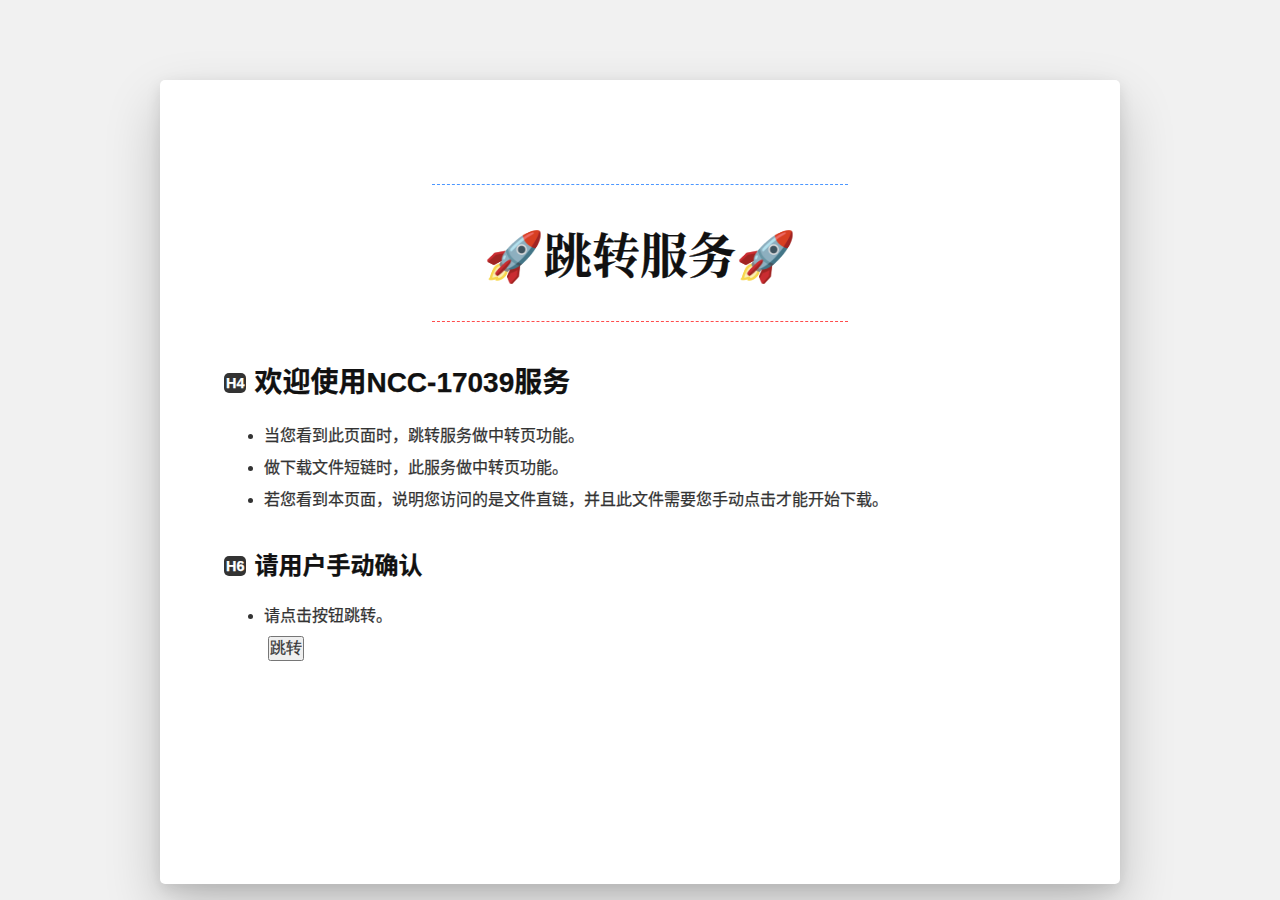
==== commit eefbcbde: "Update index.html" ====
--- a/data/index.html
+++ b/data/index.html
@@ -10,4 +10,4 @@
 <title>🚀跳转服务🚀</title>
 </head>
 <body class='typora-export os-windows'><div class='typora-export-content'>
-<div id='write'  class=''> <h1 id='🚀跳转服务🚀'><span>🚀跳转服务🚀</span></h1><h4 id='欢迎使用NCC-17039服务'><span>欢迎使用NCC-17039服务</span></h4><ul><li><span>当您看到此页面时，跳转服务做中转页功能。</span></li><li><span>做下载文件短链时，此服务做中转页功能。</span></li><li><span>若您看到本页面，说明您访问的是文件直链，并且此文件需要您手动点击才能开始下载。</span></li></ul><h6 id='若没有正常下载'><span>若没有正常下载</span></h6><ul><li><span>请刷新。</span></li><li><span>请点击按钮跳转。<input type="button" value="跳转" onclick="window.location.href = 'https://gld.ncc17039.eu.org/p/centre-for-policy-and-protection.html'"></span></li></ul></div></div>
+<div id='write'  class=''> <h1 id='🚀跳转服务🚀'><span>🚀跳转服务🚀</span></h1><h4 id='欢迎使用NCC-17039服务'><span>欢迎使用NCC-17039服务</span></h4><ul><li><span>当您看到此页面时，跳转服务做中转页功能。</span></li><li><span>做下载文件短链时，此服务做中转页功能。</span></li><li><span>若您看到本页面，说明您访问的是文件直链，并且此文件需要您手动点击才能开始下载。</span></li></ul><h6 id='用户手动确认'><span>请用户手动确认</span></h6><ul><li><span>请点击按钮跳转。<br> <input type="button" value="跳转" onclick="window.location.href = 'https://gld.ncc17039.eu.org/p/centre-for-policy-and-protection.html'"></span></li></ul></div></div>
